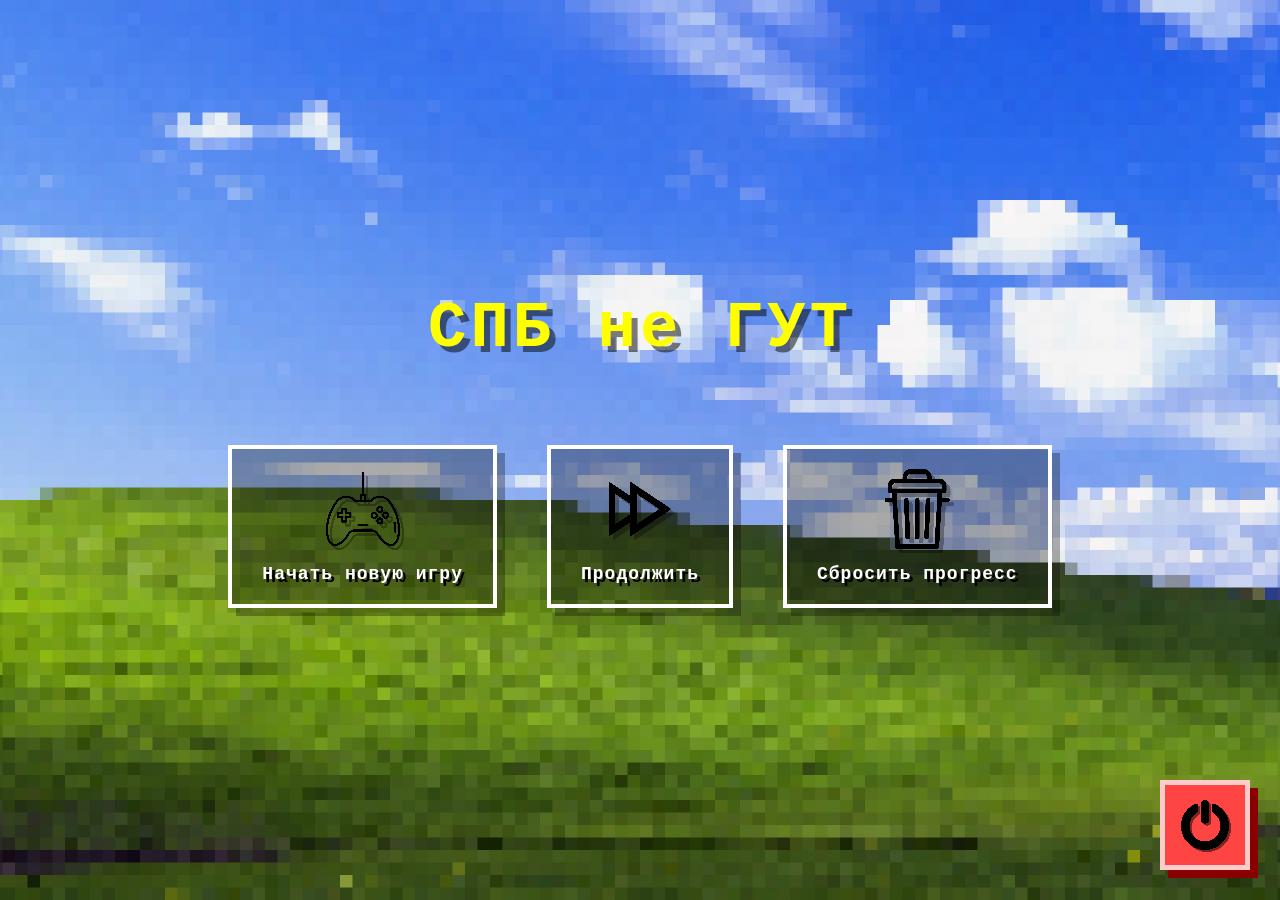
==== index.html @ 7382f634 "v2: добавила струтуру "рабочего стола"" ====
<!DOCTYPE html>
<html lang="ru">
<head>
    <meta charset="UTF-8">
    <meta name="viewport" content="width=device-width, initial-scale=1.0, user-scalable=no">
    <title>СПБ не ГУТ — Главный экран</title>
    <link rel="stylesheet" href="style.css">
</head>
<body class="main-page">
    <main class="game-main">
        <h1 class="game-title">СПБ не ГУТ</h1>
        
        <div class="menu-buttons">
            <button id="newGameBtn" class="menu-btn">
                <img src="images/start.png" alt="Начать новую игру" class="menu-icon" onerror="this.src='https://placehold.co/80x80/ffaa44/442200?text=🚀'">
                <span>Начать новую игру</span>
            </button>
            <button id="continueBtn" class="menu-btn">
                <img src="images/cont.png" alt="Продолжить" class="menu-icon" onerror="this.src='https://placehold.co/80x80/ffaa44/442200?text=📁'">
                <span>Продолжить</span>
            </button>
            <button id="resetBtn" class="menu-btn">
                <img src="images/reset.png" alt="Сбросить прогресс" class="menu-icon" onerror="this.src='https://placehold.co/80x80/ffaa44/442200?text=🗑️'">
                <span>Сбросить прогресс</span>
            </button>
        </div>
    </main>

    <footer>
        <button id="shutdownBtn" class="shutdown-btn">
            <img src="images/turn-off.png" alt="Выключить" class="shutdown-icon" onerror="this.src='https://placehold.co/70x70/ff4444/white?text=⏻'">
        </button>
    </footer>

    <!-- РАБОЧИЙ СТОЛ (изначально скрыт) -->
    <div id="desktop" class="desktop" style="display: none;">
        <div class="desktop-wallpaper"></div>
        
        <!-- Иконки -->
        <div class="desktop-icons">
            <div class="icon" data-app="browser">
                <div class="icon-emoji">🌐</div>
                <div class="icon-label">Браузер</div>
            </div>
            <div class="icon" id="deepseekIcon" style="display: none;">
                <div class="icon-emoji">🤖</div>
                <div class="icon-label">DeepSeek</div>
            </div>
        </div>

        <!-- Панель задач Windows 11 -->
        <div class="taskbar">
            <div class="taskbar-left">
                <div class="start-button">
                    <span class="start-icon">犯</span>
                    <span>Пуск</span>
                </div>
                <div class="taskbar-icons">
                    <div class="taskbar-app-icon" data-app="browser">🌐</div>
                </div>
            </div>
            <div class="taskbar-right">
                <div class="notification-area">
                    <span>🔔</span>
                    <div class="notification-badge"></div>
                </div>
                <div class="taskbar-time">
                    <span class="time" id="currentTime">--:--</span>
                    <span class="date" id="currentDate">--.--</span>
                </div>
            </div>
        </div>

        <!-- Меню Пуск -->
        <div id="startMenu" class="start-menu">
            <div class="start-menu-header">
                <div class="start-menu-avatar">👨‍💻</div>
                <div class="start-menu-user">Коля Иванов</div>
            </div>
            <input type="text" class="start-menu-search" placeholder="Поиск..." readonly>
            <div class="start-menu-pinned">Закрепленные</div>
            <div class="start-menu-items">
                <div class="start-menu-item" data-app="browser">
                    <div class="start-menu-item-icon">🌐</div>
                    <span>Браузер</span>
                </div>
                <div class="start-menu-item" id="startDeepseekBtn" style="display: none;">
                    <div class="start-menu-item-icon">🤖</div>
                    <span>DeepSeek</span>
                </div>
            </div>
            <div class="start-menu-divider"></div>
            <div class="start-menu-power">
                <div class="power-option" id="startRebootBtn">
                    <span>🔄</span> Перезагрузка
                </div>
                <div class="power-option" id="startShutdownBtn">
                    <span>⏻</span> Выключение
                </div>
            </div>
        </div>

        <!-- Панель уведомлений -->
        <div id="notificationPanel" class="notification-panel">
            <div class="notification-header">Уведомления</div>
            <div class="notification-list" id="notificationList"></div>
        </div>

        <!-- Окно браузера -->
        <div id="browserModal" class="window-modal">
            <div class="browser-window">
                <div class="browser-bar">
                    <div class="window-controls">
                        <button id="browserMinBtn">—</button>
                        <button id="closeBrowserBtn">✖</button>
                    </div>
                    <div class="browser-tabs">
                        <button class="tab-btn active" data-page="user.html">👤 Личный кабинет</button>
                        <button class="tab-btn" data-page="admin.html">🛠️ Панель администратора</button>
                        <button class="tab-btn" data-page="archive.html">📚 Архив данных</button>
                        <button class="tab-btn" data-page="error-log.html">⚠️ Журнал ошибок</button>
                    </div>
                </div>
                <iframe id="browserIframe" class="browser-iframe" src="user.html"></iframe>
                <div class="browser-statusbar">
                    <span>Готово</span>
                </div>
            </div>
        </div>

        <!-- DeepSeek чат -->
        <div id="deepseekChat" class="deepseek-chat">
            <div class="deepseek-header">
                <span>🤖 DeepSeek Assistant</span>
                <button class="deepseek-close">✖</button>
            </div>
            <div class="deepseek-content">
                <div class="deepseek-message">
                    Привет! Я помогу тебе разобраться с ошибками в системе.
                </div>
                <div class="deepseek-advice" id="deepseekAdvice">
                    <!-- Подсказки будут здесь -->
                </div>
            </div>
        </div>

        <!-- Панель статистики -->
        <div class="stats-panel">
            <div class="stat-item">
                <span class="stat-label">❤️ Доверие:</span>
                <span class="stat-value" id="trustValue">70</span>
                <div class="stat-bar">
                    <div class="stat-fill" id="trustFill" style="width: 70%"></div>
                </div>
            </div>
            <div class="stat-item">
                <span class="stat-label">🧠 Интеллект:</span>
                <span class="stat-value" id="intellectValue">0</span>
                <div class="stat-bar">
                    <div class="stat-fill" id="intellectFill" style="width: 0%"></div>
                </div>
            </div>
        </div>

        <!-- Контейнер для уведомлений-баблов -->
        <div id="bubbleContainer" class="bubble-container"></div>
        
        <!-- Оверлей выключения -->
        <div id="shutdownOverlay" class="shutdown-overlay">
            <div class="shutdown-text">Выключение...</div>
        </div>
    </div>

    <script src="game.js"></script>
</body>
</html>
---- style.css ----
* {
    margin: 0;
    padding: 0;
    box-sizing: border-box;
}

body {
    font-family: 'Segoe UI', 'Courier New', monospace;
    overflow: hidden;
}

/* Главная страница */
body.main-page {
    background-image: url('images/fon.jpg');
    background-size: cover;
    background-position: center;
    background-attachment: fixed;
    background-repeat: no-repeat;
}

.game-main {
    display: flex;
    flex-direction: column;
    align-items: center;
    justify-content: center;
    min-height: 100vh;
    padding: 20px;
}

.game-title {
    font-size: 64px;
    font-family: 'Courier New', monospace;
    font-weight: bold;
    text-shadow: 6px 6px 0px rgba(0, 0, 0, 0.5);
    color: #ffff00;
    text-align: center;
    margin-bottom: 80px;
    letter-spacing: 4px;
    image-rendering: pixelated;
}

.menu-buttons {
    display: flex;
    gap: 50px;
    justify-content: center;
    flex-wrap: wrap;
}

.menu-btn {
    display: flex;
    flex-direction: column;
    align-items: center;
    gap: 15px;
    background: rgba(0, 0, 0, 0.3);
    border: 4px solid #ffffff;
    border-radius: 0px;
    padding: 20px 30px;
    cursor: pointer;
    transition: all 0.05s linear;
    min-width: 140px;
    box-shadow: 8px 8px 0px rgba(0, 0, 0, 0.3);
}

.menu-btn:hover {
    transform: translate(-2px, -2px);
    box-shadow: 10px 10px 0px rgba(0, 0, 0, 0.4);
    background: rgba(0, 0, 0, 0.5);
}

.menu-btn:active {
    transform: translate(4px, 4px);
    box-shadow: 4px 4px 0px rgba(0, 0, 0, 0.3);
}

.menu-icon {
    width: 80px;
    height: 80px;
    object-fit: contain;
    image-rendering: pixelated;
    filter: drop-shadow(4px 4px 0px rgba(0, 0, 0, 0.3));
}

.menu-btn span {
    color: #ffffff;
    font-size: 18px;
    font-weight: bold;
    text-shadow: 3px 3px 0px #000000;
    text-align: center;
    font-family: 'Courier New', monospace;
    letter-spacing: 1px;
}

.shutdown-btn {
    position: fixed;
    bottom: 30px;
    right: 30px;
    background: #ff4444;
    border: 5px solid #ffcccc;
    width: 90px;
    height: 90px;
    cursor: pointer;
    transition: all 0.05s linear;
    display: flex;
    align-items: center;
    justify-content: center;
    padding: 15px;
    box-shadow: 8px 8px 0px #880000;
}

.shutdown-btn:hover {
    transform: translate(-3px, -3px);
    box-shadow: 11px 11px 0px #880000;
    background: #ff6666;
}

.shutdown-btn:active {
    transform: translate(5px, 5px);
    box-shadow: 3px 3px 0px #880000;
}

.shutdown-icon {
    width: 100%;
    height: 100%;
    object-fit: contain;
    image-rendering: pixelated;
    filter: drop-shadow(2px 2px 0px rgba(0, 0, 0, 0.5));
}

/* ===== РАБОЧИЙ СТОЛ (Windows 11 стиль) ===== */
.desktop {
    position: fixed;
    top: 0;
    left: 0;
    width: 100%;
    height: 100%;
    background: #1a3d1a;
    z-index: 100;
    display: none;
}

.desktop-wallpaper {
    position: absolute;
    top: 0;
    left: 0;
    width: 100%;
    height: 100%;
    background-image: url('images/fon.jpg');
    background-size: cover;
    background-position: center;
    opacity: 0.85;
}

/* Иконки рабочего стола */
.desktop-icons {
    position: absolute;
    top: 20px;
    left: 20px;
    display: flex;
    flex-direction: column;
    gap: 15px;
    z-index: 110;
}

.icon {
    display: flex;
    flex-direction: column;
    align-items: center;
    cursor: pointer;
    padding: 10px;
    border-radius: 8px;
    transition: all 0.1s;
    width: 85px;
    background: rgba(0, 0, 0, 0.2);
    backdrop-filter: blur(5px);
}

.icon:hover {
    background: rgba(255, 255, 255, 0.2);
    transform: translateY(-2px);
}

.icon-emoji {
    font-size: 42px;
    filter: drop-shadow(2px 2px 2px rgba(0,0,0,0.5));
}

.icon-label {
    color: white;
    font-size: 11px;
    margin-top: 5px;
    text-shadow: 1px 1px 0 black;
    text-align: center;
    font-weight: bold;
}

/* ===== ПАНЕЛЬ ЗАДАЧ WINDOWS 11 ===== */
.taskbar {
    position: absolute;
    bottom: 0;
    left: 0;
    width: 100%;
    height: 48px;
    background: rgba(32, 32, 32, 0.95);
    backdrop-filter: blur(10px);
    display: flex;
    align-items: center;
    justify-content: space-between;
    padding: 0 12px;
    z-index: 200;
    border-top: 1px solid rgba(255, 255, 255, 0.1);
}

.taskbar-left {
    display: flex;
    align-items: center;
    gap: 8px;
}

.start-button {
    display: flex;
    align-items: center;
    gap: 8px;
    background: transparent;
    padding: 8px 12px;
    border-radius: 8px;
    cursor: pointer;
    color: white;
    transition: all 0.1s;
}

.start-button:hover {
    background: rgba(255, 255, 255, 0.1);
}

.start-icon {
    font-size: 20px;
}

.taskbar-icons {
    display: flex;
    align-items: center;
    gap: 4px;
    margin-left: 8px;
}

.taskbar-app-icon {
    width: 36px;
    height: 36px;
    display: flex;
    align-items: center;
    justify-content: center;
    border-radius: 8px;
    cursor: pointer;
    transition: all 0.1s;
    font-size: 20px;
}

.taskbar-app-icon:hover {
    background: rgba(255, 255, 255, 0.1);
}

.taskbar-app-icon.active {
    background: rgba(255, 255, 255, 0.15);
    border-bottom: 2px solid #ffaa44;
}

.taskbar-right {
    display: flex;
    align-items: center;
    gap: 12px;
}

.notification-area {
    position: relative;
    cursor: pointer;
    padding: 6px;
    border-radius: 8px;
    transition: background 0.1s;
}

.notification-area:hover {
    background: rgba(255, 255, 255, 0.1);
}

.notification-badge {
    position: absolute;
    top: 0;
    right: 0;
    width: 10px;
    height: 10px;
    background: #ff4444;
    border-radius: 50%;
    display: none;
}

.notification-badge.has-notification {
    display: block;
}

.taskbar-time {
    display: flex;
    flex-direction: column;
    align-items: flex-end;
    padding: 4px 8px;
    border-radius: 8px;
    cursor: pointer;
}

.taskbar-time:hover {
    background: rgba(255, 255, 255, 0.1);
}

.taskbar-time .time {
    color: white;
    font-size: 12px;
    font-weight: 500;
}

.taskbar-time .date {
    color: rgba(255, 255, 255, 0.7);
    font-size: 10px;
}

/* Панель уведомлений */
.notification-panel {
    position: absolute;
    bottom: 50px;
    right: 12px;
    width: 320px;
    max-height: 400px;
    background: rgba(32, 32, 32, 0.95);
    backdrop-filter: blur(10px);
    border-radius: 12px;
    border: 1px solid rgba(255, 255, 255, 0.1);
    display: none;
    flex-direction: column;
    z-index: 250;
    overflow: hidden;
}

.notification-panel.active {
    display: flex;
}

.notification-header {
    padding: 12px 16px;
    border-bottom: 1px solid rgba(255, 255, 255, 0.1);
    color: white;
    font-weight: bold;
}

.notification-list {
    flex: 1;
    max-height: 350px;
    overflow-y: auto;
}

.notification-item {
    padding: 12px 16px;
    border-bottom: 1px solid rgba(255, 255, 255, 0.05);
    color: white;
    font-size: 13px;
    cursor: pointer;
    transition: background 0.1s;
}

.notification-item:hover {
    background: rgba(255, 255, 255, 0.1);
}

.notification-item.unread {
    background: rgba(255, 170, 68, 0.15);
    border-left: 3px solid #ffaa44;
}

.notification-time {
    font-size: 10px;
    color: rgba(255, 255, 255, 0.5);
    margin-top: 4px;
}

/* Меню Пуск (Windows 11 стиль) */
.start-menu {
    position: absolute;
    bottom: 52px;
    left: 12px;
    width: 400px;
    background: rgba(32, 32, 32, 0.95);
    backdrop-filter: blur(10px);
    border-radius: 12px;
    border: 1px solid rgba(255, 255, 255, 0.1);
    display: none;
    flex-direction: column;
    z-index: 210;
    overflow: hidden;
}

.start-menu.active {
    display: flex;
}

.start-menu-header {
    padding: 20px 20px 12px;
    color: white;
    display: flex;
    align-items: center;
    gap: 12px;
}

.start-menu-avatar {
    width: 48px;
    height: 48px;
    background: #ffaa44;
    border-radius: 50%;
    display: flex;
    align-items: center;
    justify-content: center;
    font-size: 24px;
}

.start-menu-user {
    font-weight: bold;
    font-size: 16px;
}

.start-menu-search {
    margin: 8px 16px;
    padding: 10px;
    background: rgba(255, 255, 255, 0.1);
    border-radius: 8px;
    border: none;
    color: white;
    font-size: 14px;
}

.start-menu-search::placeholder {
    color: rgba(255, 255, 255, 0.5);
}

.start-menu-pinned {
    padding: 12px 16px;
    color: white;
    font-size: 12px;
    text-transform: uppercase;
    opacity: 0.7;
}

.start-menu-items {
    display: grid;
    grid-template-columns: repeat(3, 1fr);
    gap: 8px;
    padding: 0 16px 16px;
}

.start-menu-item {
    display: flex;
    flex-direction: column;
    align-items: center;
    gap: 6px;
    padding: 12px;
    border-radius: 8px;
    cursor: pointer;
    transition: background 0.1s;
    color: white;
    font-size: 11px;
}

.start-menu-item:hover {
    background: rgba(255, 255, 255, 0.1);
}

.start-menu-item-icon {
    font-size: 24px;
}

.start-menu-divider {
    height: 1px;
    background: rgba(255, 255, 255, 0.1);
    margin: 8px 16px;
}

.start-menu-power {
    display: flex;
    justify-content: space-between;
    padding: 12px 16px;
    margin-bottom: 8px;
}

.power-option {
    display: flex;
    align-items: center;
    gap: 8px;
    padding: 8px 16px;
    border-radius: 8px;
    cursor: pointer;
    color: white;
    transition: background 0.1s;
}

.power-option:hover {
    background: rgba(255, 255, 255, 0.1);
}

/* ===== МОДАЛЬНЫЕ ОКНА (РЫЖИЙ ПИКСЕЛЬНЫЙ СТИЛЬ) ===== */
.window-modal {
    position: fixed;
    top: 0;
    left: 0;
    width: 100%;
    height: 100%;
    background: rgba(0, 0, 0, 0.85);
    display: none;
    justify-content: center;
    align-items: center;
    z-index: 300;
}

.window-modal.active {
    display: flex;
}

.browser-window {
    width: 1000px;
    max-width: 90vw;
    height: 700px;
    max-height: 85vh;
    background: #ffdd99;
    border: 8px solid #ffaa44;
    overflow: hidden;
    display: flex;
    flex-direction: column;
    box-shadow: 16px 16px 0px rgba(0, 0, 0, 0.3);
    image-rendering: pixelated;
}

.browser-bar {
    background: #ffaa44;
    padding: 8px 8px 0 8px;
    display: flex;
    justify-content: space-between;
    align-items: flex-end;
    border-bottom: 4px solid #ff8800;
}

.window-controls {
    display: flex;
    gap: 6px;
    order: 1;
}

.window-controls button {
    background: #ff6644;
    border: none;
    color: #ffffff;
    font-size: 18px;
    font-weight: bold;
    width: 32px;
    height: 32px;
    cursor: pointer;
    display: flex;
    align-items: center;
    justify-content: center;
    transition: all 0.05s linear;
    clip-path: polygon(4px 0, calc(100% - 4px) 0, 100% 4px, 100% calc(100% - 4px), calc(100% - 4px) 100%, 4px 100%, 0 calc(100% - 4px), 0 4px);
    box-shadow: inset -2px -2px 0 #aa3311, inset 2px 2px 0 #ffaa88;
}

.window-controls button:hover {
    background: #ff8866;
    transform: scale(1.02);
}

.browser-tabs {
    display: flex;
    gap: 6px;
    flex: 1;
    overflow-x: auto;
}

.tab-btn {
    background: #ffcc77;
    border: none;
    padding: 10px 20px;
    font-size: 14px;
    font-family: 'Courier New', monospace;
    font-weight: bold;
    cursor: pointer;
    color: #442200;
    white-space: nowrap;
    transition: all 0.05s linear;
    clip-path: polygon(8px 0, calc(100% - 8px) 0, 100% 8px, 100% calc(100% - 8px), calc(100% - 8px) 100%, 8px 100%, 0 calc(100% - 8px), 0 8px);
    box-shadow: inset -3px -3px 0 #aa7733, inset 3px 3px 0 #ffeedd;
}

.tab-btn:hover {
    background: #ffdd99;
    transform: translateY(-2px);
}

.tab-btn.active {
    background: #ffffee;
    color: #331100;
    margin-bottom: -2px;
    padding-bottom: 12px;
    box-shadow: inset -2px -2px 0 #ccaa66, inset 2px 2px 0 #ffffff;
}

.browser-iframe {
    width: 100%;
    flex: 1;
    border: none;
    background: #fff8f0;
}

.browser-statusbar {
    background: #ddbb77;
    padding: 4px 10px;
    font-size: 11px;
    color: #442200;
    font-family: monospace;
    border-top: 2px solid #ccaa66;
}

/* ===== DEEPSEEK ЧАТ ===== */
.deepseek-chat {
    position: fixed;
    bottom: 60px;
    right: 20px;
    width: 320px;
    background: #1a1a2e;
    border: 2px solid #ffaa44;
    border-radius: 10px;
    display: none;
    z-index: 250;
    flex-direction: column;
}

.deepseek-chat.active {
    display: flex;
}

.deepseek-header {
    background: #2d2d4a;
    padding: 10px;
    color: #ffaa44;
    display: flex;
    justify-content: space-between;
    border-radius: 8px 8px 0 0;
    font-weight: bold;
}

.deepseek-close {
    background: none;
    border: none;
    color: white;
    cursor: pointer;
    font-size: 18px;
}

.deepseek-content {
    padding: 15px;
    color: #ccc;
    font-size: 13px;
    max-height: 300px;
    overflow-y: auto;
}

.deepseek-advice {
    background: #0a0a1a;
    padding: 10px;
    border-radius: 8px;
    border-left: 3px solid #ffaa44;
}

/* ===== СТАТИСТИКА ===== */
.stats-panel {
    position: fixed;
    top: 10px;
    right: 10px;
    background: rgba(0, 0, 0, 0.85);
    padding: 10px 15px;
    border-radius: 8px;
    z-index: 150;
    min-width: 200px;
    backdrop-filter: blur(5px);
    border: 1px solid #ffaa44;
}

.stat-item {
    margin: 5px 0;
}

.stat-label {
    color: white;
    font-size: 12px;
    margin-right: 10px;
}

.stat-value {
    color: #ffaa44;
    font-weight: bold;
    font-size: 14px;
}

.stat-bar {
    width: 100%;
    height: 6px;
    background: #333;
    border-radius: 3px;
    margin-top: 3px;
    overflow: hidden;
}

.stat-fill {
    height: 100%;
    background: #ffaa44;
    transition: width 0.3s;
    border-radius: 3px;
}

/* ===== БАБЛЫ ===== */
.bubble-container {
    position: fixed;
    bottom: 60px;
    left: 20px;
    z-index: 250;
    display: flex;
    flex-direction: column;
    gap: 10px;
}

.bubble {
    background: white;
    padding: 12px 18px;
    border-radius: 18px;
    max-width: 350px;
    box-shadow: 0 2px 10px rgba(0,0,0,0.2);
    animation: slideIn 0.3s ease-out;
}

.bubble.system {
    background: #ff9800;
    color: white;
}

.bubble.user {
    background: #4caf50;
    color: white;
}

.bubble.character {
    background: #2196f3;
    color: white;
}

@keyframes slideIn {
    from {
        opacity: 0;
        transform: translateX(-50px);
    }
    to {
        opacity: 1;
        transform: translateX(0);
    }
}

/* ===== ЭКРАН ЗАГРУЗКИ (для выключения) ===== */
.shutdown-overlay {
    position: fixed;
    top: 0;
    left: 0;
    width: 100%;
    height: 100%;
    background: #000;
    z-index: 2000;
    display: none;
    justify-content: center;
    align-items: center;
    animation: fadeIn 0.3s;
}

.shutdown-overlay.active {
    display: flex;
}

.shutdown-text {
    color: white;
    font-size: 24px;
    font-family: monospace;
    animation: blink 1s infinite;
}

@keyframes fadeIn {
    from { opacity: 0; }
    to { opacity: 1; }
}

@keyframes blink {
    0%, 100% { opacity: 1; }
    50% { opacity: 0.5; }
}
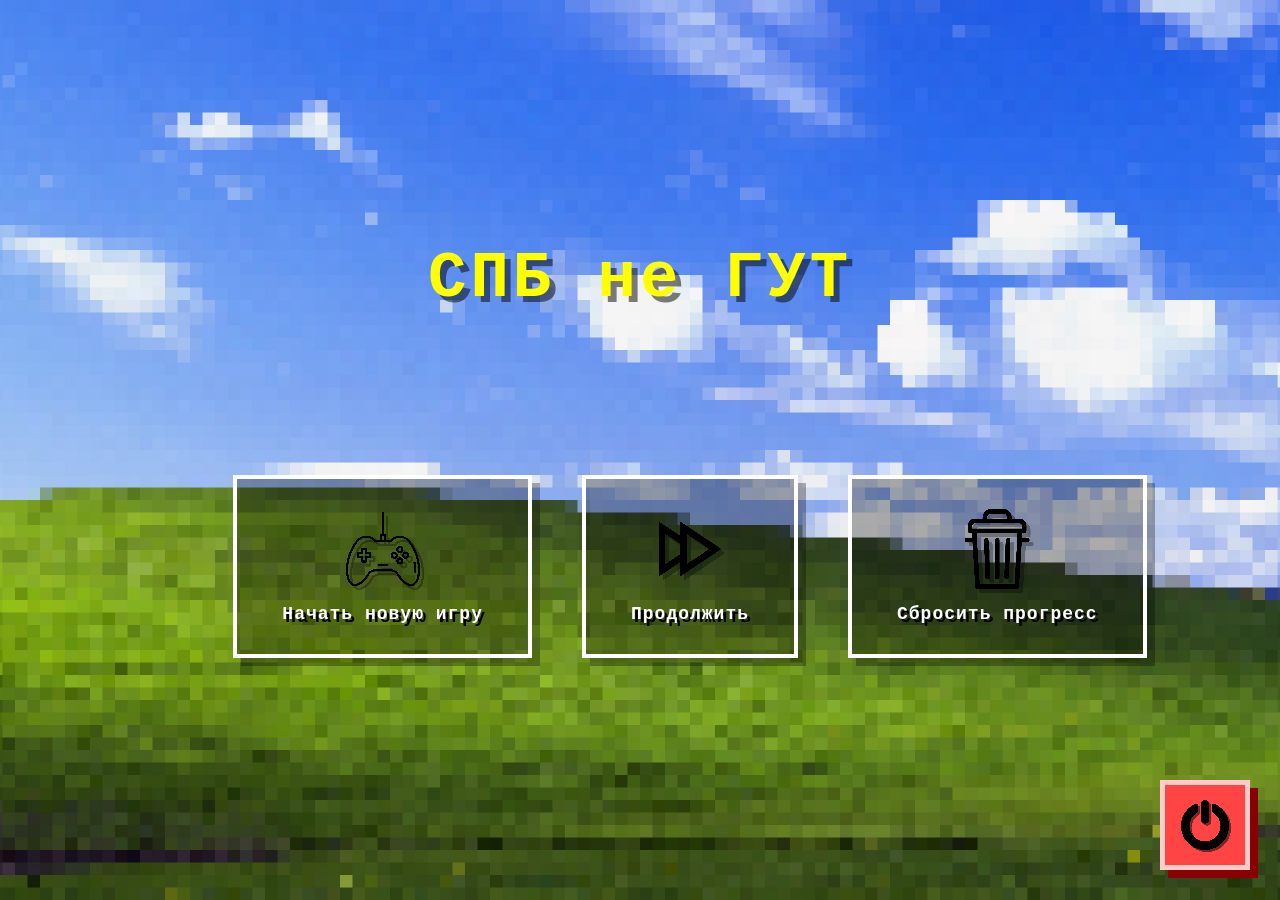
==== commit f6d7b7a7: "v3 теперь расследование начинается" ====
--- a/index.html
+++ b/index.html
@@ -39,11 +39,13 @@
         <!-- Иконки -->
         <div class="desktop-icons">
             <div class="icon" data-app="browser">
-                <div class="icon-emoji">🌐</div>
+                <div class="icon-emoji">
+                    <img src="images/browser.png" alt="Браузер" style="width: 48px; height: 48px; object-fit: contain;">
+                </div>
                 <div class="icon-label">Браузер</div>
             </div>
             <div class="icon" id="deepseekIcon" style="display: none;">
-                <div class="icon-emoji">🤖</div>
+                <div class="icon-emoji">✪</div>
                 <div class="icon-label">DeepSeek</div>
             </div>
         </div>
@@ -52,16 +54,16 @@
         <div class="taskbar">
             <div class="taskbar-left">
                 <div class="start-button">
-                    <span class="start-icon">犯</span>
+                    <span class="start-icon">⊞</span>
                     <span>Пуск</span>
                 </div>
                 <div class="taskbar-icons">
-                    <div class="taskbar-app-icon" data-app="browser">🌐</div>
+                    <div class="taskbar-app-icon" data-app="browser">◍</div>
                 </div>
             </div>
             <div class="taskbar-right">
                 <div class="notification-area">
-                    <span>🔔</span>
+                    <span>✉</span>
                     <div class="notification-badge"></div>
                 </div>
                 <div class="taskbar-time">
@@ -74,28 +76,25 @@
         <!-- Меню Пуск -->
         <div id="startMenu" class="start-menu">
             <div class="start-menu-header">
-                <div class="start-menu-avatar">👨‍💻</div>
+                <div class="start-menu-avatar">☺</div>
                 <div class="start-menu-user">Коля Иванов</div>
             </div>
-            <input type="text" class="start-menu-search" placeholder="Поиск..." readonly>
-            <div class="start-menu-pinned">Закрепленные</div>
             <div class="start-menu-items">
                 <div class="start-menu-item" data-app="browser">
-                    <div class="start-menu-item-icon">🌐</div>
+                    <div class="start-menu-item-icon">◍</div>
                     <span>Браузер</span>
                 </div>
                 <div class="start-menu-item" id="startDeepseekBtn" style="display: none;">
-                    <div class="start-menu-item-icon">🤖</div>
+                    <div class="start-menu-item-icon">✪</div>
                     <span>DeepSeek</span>
                 </div>
             </div>
-            <div class="start-menu-divider"></div>
             <div class="start-menu-power">
                 <div class="power-option" id="startRebootBtn">
-                    <span>🔄</span> Перезагрузка
+                    <span>⭯</span> Перезагрузка
                 </div>
                 <div class="power-option" id="startShutdownBtn">
-                    <span>⏻</span> Выключение
+                    <span>☒</span> Выключение
                 </div>
             </div>
         </div>
@@ -115,10 +114,10 @@
                         <button id="closeBrowserBtn">✖</button>
                     </div>
                     <div class="browser-tabs">
-                        <button class="tab-btn active" data-page="user.html">👤 Личный кабинет</button>
-                        <button class="tab-btn" data-page="admin.html">🛠️ Панель администратора</button>
-                        <button class="tab-btn" data-page="archive.html">📚 Архив данных</button>
-                        <button class="tab-btn" data-page="error-log.html">⚠️ Журнал ошибок</button>
+                        <button class="tab-btn active" data-page="user.html">웃 Личный кабинет</button>
+                        <button class="tab-btn" data-page="admin.html">✎ Панель администратора</button>
+                        <button class="tab-btn" data-page="archive.html">⬇ Архив данных</button>
+                        <button class="tab-btn" data-page="error-log.html">[!] Журнал ошибок</button>
                     </div>
                 </div>
                 <iframe id="browserIframe" class="browser-iframe" src="user.html"></iframe>
@@ -131,7 +130,7 @@
         <!-- DeepSeek чат -->
         <div id="deepseekChat" class="deepseek-chat">
             <div class="deepseek-header">
-                <span>🤖 DeepSeek Assistant</span>
+                <span>✪ DeepSeek Assistant</span>
                 <button class="deepseek-close">✖</button>
             </div>
             <div class="deepseek-content">
@@ -147,14 +146,14 @@
         <!-- Панель статистики -->
         <div class="stats-panel">
             <div class="stat-item">
-                <span class="stat-label">❤️ Доверие:</span>
+                <span class="stat-label">♥ Доверие:</span>
                 <span class="stat-value" id="trustValue">70</span>
                 <div class="stat-bar">
                     <div class="stat-fill" id="trustFill" style="width: 70%"></div>
                 </div>
             </div>
             <div class="stat-item">
-                <span class="stat-label">🧠 Интеллект:</span>
+                <span class="stat-label">★ Интеллект:</span>
                 <span class="stat-value" id="intellectValue">0</span>
                 <div class="stat-bar">
                     <div class="stat-fill" id="intellectFill" style="width: 0%"></div>
--- a/style.css
+++ b/style.css
@@ -44,6 +44,8 @@
     gap: 50px;
     justify-content: center;
     flex-wrap: wrap;
+    margin-top: 80px;
+    margin-left: 100px;
 }
 
 .menu-btn {
@@ -54,10 +56,10 @@
     background: rgba(0, 0, 0, 0.3);
     border: 4px solid #ffffff;
     border-radius: 0px;
-    padding: 20px 30px;
+    padding: 30px 45px;  /* было 20px 30px */
     cursor: pointer;
     transition: all 0.05s linear;
-    min-width: 140px;
+    min-width: 180px;
     box-shadow: 8px 8px 0px rgba(0, 0, 0, 0.3);
 }
 
@@ -126,7 +128,7 @@
     filter: drop-shadow(2px 2px 0px rgba(0, 0, 0, 0.5));
 }
 
-/* ===== РАБОЧИЙ СТОЛ (Windows 11 стиль) ===== */
+/* ===== РАБОЧИЙ СТОЛ ===== */
 .desktop {
     position: fixed;
     top: 0;
@@ -150,7 +152,7 @@
     opacity: 0.85;
 }
 
-/* Иконки рабочего стола */
+/* Иконки рабочего стола - пиксельный стиль */
 .desktop-icons {
     position: absolute;
     top: 20px;
@@ -167,16 +169,21 @@
     align-items: center;
     cursor: pointer;
     padding: 10px;
-    border-radius: 8px;
-    transition: all 0.1s;
+    border-radius: 0px;
+    transition: all 0.05s linear;
     width: 85px;
-    background: rgba(0, 0, 0, 0.2);
-    backdrop-filter: blur(5px);
+    background: rgba(0, 0, 0, 0.3);
+    border: 3px solid #ffffff;
+    clip-path: polygon(6px 0, calc(100% - 6px) 0, 100% 6px, 100% calc(100% - 6px), calc(100% - 6px) 100%, 6px 100%, 0 calc(100% - 6px), 0 6px);
 }
 
 .icon:hover {
     background: rgba(255, 255, 255, 0.2);
-    transform: translateY(-2px);
+    transform: translate(-2px, -2px);
+}
+
+.icon:active {
+    transform: translate(2px, 2px);
 }
 
 .icon-emoji {
@@ -191,23 +198,25 @@
     text-shadow: 1px 1px 0 black;
     text-align: center;
     font-weight: bold;
-}
-
-/* ===== ПАНЕЛЬ ЗАДАЧ WINDOWS 11 ===== */
+    font-family: 'Courier New', monospace;
+}
+
+/* ===== ПАНЕЛЬ ЗАДАЧ (пиксельный стиль как у браузера) ===== */
 .taskbar {
     position: absolute;
     bottom: 0;
     left: 0;
     width: 100%;
-    height: 48px;
-    background: rgba(32, 32, 32, 0.95);
-    backdrop-filter: blur(10px);
+    height: 60px;
+    background: #ffaa44;
     display: flex;
     align-items: center;
     justify-content: space-between;
-    padding: 0 12px;
+    padding: 0 8px;
     z-index: 200;
-    border-top: 1px solid rgba(255, 255, 255, 0.1);
+    border-top: 4px solid #ffcc66;
+    border-bottom: 4px solid #cc8833;
+    clip-path: polygon(0 0, 100% 0, 100% 100%, 0 100%);
 }
 
 .taskbar-left {
@@ -220,20 +229,23 @@
     display: flex;
     align-items: center;
     gap: 8px;
-    background: transparent;
-    padding: 8px 12px;
-    border-radius: 8px;
-    cursor: pointer;
-    color: white;
-    transition: all 0.1s;
-}
-
-.start-button:hover {
-    background: rgba(255, 255, 255, 0.1);
+    background: #ffcc77;
+    padding: 9px 12px;
+    cursor: pointer;
+    color: #442200;
+    font-weight: bold;
+    font-family: 'Courier New', monospace;
+    font-size: 16px;
+    clip-path: polygon(4px 0, calc(100% - 4px) 0, 100% 4px, 100% calc(100% - 4px), calc(100% - 4px) 100%, 4px 100%, 0 calc(100% - 4px), 0 4px);
+    box-shadow: inset -2px -2px 0 #aa7733, inset 2px 2px 0 #ffeedd;
+}
+
+.start-button:active {
+    box-shadow: inset -2px -2px 0 #ffeedd, inset 2px 2px 0 #aa7733;
 }
 
 .start-icon {
-    font-size: 20px;
+    font-size: 16px;
 }
 
 .taskbar-icons {
@@ -249,19 +261,14 @@
     display: flex;
     align-items: center;
     justify-content: center;
-    border-radius: 8px;
-    cursor: pointer;
-    transition: all 0.1s;
-    font-size: 20px;
-}
-
-.taskbar-app-icon:hover {
-    background: rgba(255, 255, 255, 0.1);
-}
-
-.taskbar-app-icon.active {
-    background: rgba(255, 255, 255, 0.15);
-    border-bottom: 2px solid #ffaa44;
+    cursor: pointer;
+    background: #ffcc77;
+    clip-path: polygon(4px 0, calc(100% - 4px) 0, 100% 4px, 100% calc(100% - 4px), calc(100% - 4px) 100%, 4px 100%, 0 calc(100% - 4px), 0 4px);
+    box-shadow: inset -2px -2px 0 #aa7733, inset 2px 2px 0 #ffeedd;
+}
+
+.taskbar-app-icon:active {
+    box-shadow: inset -2px -2px 0 #ffeedd, inset 2px 2px 0 #aa7733;
 }
 
 .taskbar-right {
@@ -273,19 +280,16 @@
 .notification-area {
     position: relative;
     cursor: pointer;
-    padding: 6px;
-    border-radius: 8px;
-    transition: background 0.1s;
-}
-
-.notification-area:hover {
-    background: rgba(255, 255, 255, 0.1);
+    padding: 8px 10px;
+    background: #ffcc77;
+    clip-path: polygon(4px 0, calc(100% - 4px) 0, 100% 4px, 100% calc(100% - 4px), calc(100% - 4px) 100%, 4px 100%, 0 calc(100% - 4px), 0 4px);
+    box-shadow: inset -2px -2px 0 #aa7733, inset 2px 2px 0 #ffeedd;
 }
 
 .notification-badge {
     position: absolute;
-    top: 0;
-    right: 0;
+    top: -2px;
+    right: -2px;
     width: 10px;
     height: 10px;
     background: #ff4444;
@@ -301,98 +305,36 @@
     display: flex;
     flex-direction: column;
     align-items: flex-end;
-    padding: 4px 8px;
-    border-radius: 8px;
-    cursor: pointer;
-}
-
-.taskbar-time:hover {
-    background: rgba(255, 255, 255, 0.1);
+    padding: 4px 12px;
+    background: #ffcc77;
+    clip-path: polygon(4px 0, calc(100% - 4px) 0, 100% 4px, 100% calc(100% - 4px), calc(100% - 4px) 100%, 4px 100%, 0 calc(100% - 4px), 0 4px);
+    box-shadow: inset -2px -2px 0 #aa7733, inset 2px 2px 0 #ffeedd;
 }
 
 .taskbar-time .time {
-    color: white;
+    color: #442200;
     font-size: 12px;
-    font-weight: 500;
+    font-weight: bold;
 }
 
 .taskbar-time .date {
-    color: rgba(255, 255, 255, 0.7);
+    color: #664400;
     font-size: 10px;
 }
 
-/* Панель уведомлений */
-.notification-panel {
-    position: absolute;
-    bottom: 50px;
-    right: 12px;
-    width: 320px;
-    max-height: 400px;
-    background: rgba(32, 32, 32, 0.95);
-    backdrop-filter: blur(10px);
-    border-radius: 12px;
-    border: 1px solid rgba(255, 255, 255, 0.1);
-    display: none;
-    flex-direction: column;
-    z-index: 250;
-    overflow: hidden;
-}
-
-.notification-panel.active {
-    display: flex;
-}
-
-.notification-header {
-    padding: 12px 16px;
-    border-bottom: 1px solid rgba(255, 255, 255, 0.1);
-    color: white;
-    font-weight: bold;
-}
-
-.notification-list {
-    flex: 1;
-    max-height: 350px;
-    overflow-y: auto;
-}
-
-.notification-item {
-    padding: 12px 16px;
-    border-bottom: 1px solid rgba(255, 255, 255, 0.05);
-    color: white;
-    font-size: 13px;
-    cursor: pointer;
-    transition: background 0.1s;
-}
-
-.notification-item:hover {
-    background: rgba(255, 255, 255, 0.1);
-}
-
-.notification-item.unread {
-    background: rgba(255, 170, 68, 0.15);
-    border-left: 3px solid #ffaa44;
-}
-
-.notification-time {
-    font-size: 10px;
-    color: rgba(255, 255, 255, 0.5);
-    margin-top: 4px;
-}
-
-/* Меню Пуск (Windows 11 стиль) */
+/* ===== МЕНЮ ПУСК (пиксельный стиль) ===== */
 .start-menu {
     position: absolute;
     bottom: 52px;
     left: 12px;
     width: 400px;
-    background: rgba(32, 32, 32, 0.95);
-    backdrop-filter: blur(10px);
-    border-radius: 12px;
-    border: 1px solid rgba(255, 255, 255, 0.1);
+    background: #ffdd99;
     display: none;
     flex-direction: column;
     z-index: 210;
-    overflow: hidden;
+    border: 6px solid #ffaa44;
+    clip-path: polygon(8px 0, calc(100% - 8px) 0, 100% 8px, 100% calc(100% - 8px), calc(100% - 8px) 100%, 8px 100%, 0 calc(100% - 8px), 0 8px);
+    box-shadow: 8px 8px 0px rgba(0, 0, 0, 0.2);
 }
 
 .start-menu.active {
@@ -400,108 +342,151 @@
 }
 
 .start-menu-header {
-    padding: 20px 20px 12px;
-    color: white;
+    padding: 6px;
+    background: #ffaa44;
+    color: #442200;
     display: flex;
     align-items: center;
     gap: 12px;
+    border-bottom: 3px solid #cc8833;
 }
 
 .start-menu-avatar {
     width: 48px;
     height: 48px;
+    background: #ffcc77;
+    display: flex;
+    align-items: center;
+    justify-content: center;
+    font-size: 28px;
+    clip-path: polygon(4px 0, calc(100% - 4px) 0, 100% 4px, 100% calc(100% - 4px), calc(100% - 4px) 100%, 4px 100%, 0 calc(100% - 4px), 0 4px);
+    box-shadow: inset -2px -2px 0 #aa7733, inset 2px 2px 0 #ffeedd;
+}
+
+.start-menu-user {
+    font-weight: bold;
+    font-family: 'Courier New', monospace;
+}
+
+
+
+.start-menu-items {
+    display: flex;
+    flex-direction: column;
+    gap: 4px;
+    padding: 12px;
+}
+
+.start-menu-item {
+    display: flex;
+    align-items: center;
+    gap: 12px;
+    padding: 8px 12px;
+    cursor: pointer;
+    background: #ffcc77;
+    color: #442200;
+    font-family: 'Courier New', monospace;
+    font-weight: bold;
+    clip-path: polygon(4px 0, calc(100% - 4px) 0, 100% 4px, 100% calc(100% - 4px), calc(100% - 4px) 100%, 4px 100%, 0 calc(100% - 4px), 0 4px);
+    box-shadow: inset -2px -2px 0 #aa7733, inset 2px 2px 0 #ffeedd;
+}
+
+.start-menu-item:hover {
+    background: #ffdd99;
+}
+
+.start-menu-item:active {
+    box-shadow: inset -2px -2px 0 #ffeedd, inset 2px 2px 0 #aa7733;
+}
+
+.start-menu-item-icon {
+    font-size: 20px;
+}
+
+.start-menu-power {
+    display: flex;
+    justify-content: space-between;
+    padding: 12px;
+    gap: 8px;
+}
+
+.power-option {
+    display: flex;
+    align-items: center;
+    gap: 8px;
+    padding: 6px 12px;
+    cursor: pointer;
+    color: white;
+    background: #d91515;
+    font-family: 'Courier New', monospace;
+    font-weight: bold;
+    clip-path: polygon(4px 0, calc(100% - 4px) 0, 100% 4px, 100% calc(100% - 4px), calc(100% - 4px) 100%, 4px 100%, 0 calc(100% - 4px), 0 4px);
+    box-shadow: inset -2px -2px 0 #aa7733, inset 2px 2px 0 #ffeedd;
+}
+
+.power-option:active {
+    box-shadow: inset -2px -2px 0 #ffeedd, inset 2px 2px 0 #aa7733;
+}
+
+/* ===== ПАНЕЛЬ УВЕДОМЛЕНИЙ (пиксельный стиль) ===== */
+.notification-panel {
+    position: absolute;
+    bottom: 52px;
+    right: 12px;
+    width: 400px;
+    max-height: 400px;
+    background: #ffeecc;
+    display: none;
+    flex-direction: column;
+    z-index: 250;
+    border: 6px solid #ffaa44;
+    clip-path: polygon(8px 0, calc(100% - 8px) 0, 100% 8px, 100% calc(100% - 8px), calc(100% - 8px) 100%, 8px 100%, 0 calc(100% - 8px), 0 8px);
+}
+
+.notification-panel.active {
+    display: flex;
+}
+
+.notification-header {
+    padding: 10px 16px;
     background: #ffaa44;
-    border-radius: 50%;
-    display: flex;
-    align-items: center;
-    justify-content: center;
-    font-size: 24px;
-}
-
-.start-menu-user {
-    font-weight: bold;
-    font-size: 16px;
-}
-
-.start-menu-search {
-    margin: 8px 16px;
-    padding: 10px;
-    background: rgba(255, 255, 255, 0.1);
-    border-radius: 8px;
-    border: none;
-    color: white;
+    color: #442200;
+    font-weight: bold;
+    font-family: 'Courier New', monospace;
+    border-bottom: 3px solid #cc8833;
+}
+
+.notification-list {
+    flex: 1;
+    max-height: 350px;
+    overflow-y: auto;
+}
+
+.notification-item {
+    padding: 10px 16px;
+    border-bottom: 1px solid #ccaa66;
+    color: #442200;
     font-size: 14px;
-}
-
-.start-menu-search::placeholder {
-    color: rgba(255, 255, 255, 0.5);
-}
-
-.start-menu-pinned {
-    padding: 12px 16px;
-    color: white;
-    font-size: 12px;
-    text-transform: uppercase;
-    opacity: 0.7;
-}
-
-.start-menu-items {
-    display: grid;
-    grid-template-columns: repeat(3, 1fr);
-    gap: 8px;
-    padding: 0 16px 16px;
-}
-
-.start-menu-item {
-    display: flex;
-    flex-direction: column;
-    align-items: center;
-    gap: 6px;
-    padding: 12px;
-    border-radius: 8px;
-    cursor: pointer;
-    transition: background 0.1s;
-    color: white;
-    font-size: 11px;
-}
-
-.start-menu-item:hover {
-    background: rgba(255, 255, 255, 0.1);
-}
-
-.start-menu-item-icon {
-    font-size: 24px;
-}
-
-.start-menu-divider {
-    height: 1px;
-    background: rgba(255, 255, 255, 0.1);
-    margin: 8px 16px;
-}
-
-.start-menu-power {
-    display: flex;
-    justify-content: space-between;
-    padding: 12px 16px;
-    margin-bottom: 8px;
-}
-
-.power-option {
-    display: flex;
-    align-items: center;
-    gap: 8px;
-    padding: 8px 16px;
-    border-radius: 8px;
-    cursor: pointer;
-    color: white;
-    transition: background 0.1s;
-}
-
-.power-option:hover {
-    background: rgba(255, 255, 255, 0.1);
-}
-
-/* ===== МОДАЛЬНЫЕ ОКНА (РЫЖИЙ ПИКСЕЛЬНЫЙ СТИЛЬ) ===== */
+    font-family: 'Courier New', monospace;
+    cursor: pointer;
+}
+
+.notification-item:hover {
+    background: #ffcc88;
+}
+
+.notification-item.unread {
+    background: #ffcc88;
+    border-left: 4px solid #ff6600;
+}
+
+.notification-time {
+    font-size: 10px;
+    color: #886633;
+    margin-top: 4px;
+}
+
+/* ===== ОКНО БРАУЗЕРА (твой оригинальный стиль) ===== */
 .window-modal {
     position: fixed;
     top: 0;
@@ -621,18 +606,65 @@
     border-top: 2px solid #ccaa66;
 }
 
-/* ===== DEEPSEEK ЧАТ ===== */
+/* ===== ПАНЕЛЬ СТАТИСТИКИ (пиксельный стиль) ===== */
+.stats-panel {
+    position: fixed;
+    top: 10px;
+    right: 10px;
+    background: #ffdd99;
+    padding: 12px 16px;
+    z-index: 150;
+    min-width: 300px;
+    border: 6px solid #ffaa44;
+    clip-path: polygon(8px 0, calc(100% - 8px) 0, 100% 8px, 100% calc(100% - 8px), calc(100% - 8px) 100%, 8px 100%, 0 calc(100% - 8px), 0 8px);
+    box-shadow: 6px 6px 0px rgba(0, 0, 0, 0.2);
+}
+
+.stat-item {
+    margin: 5px 0;
+}
+
+.stat-label {
+    color: #442200;
+    font-size: 16px;
+    font-weight: bold;
+    font-family: 'Courier New', monospace;
+    margin-right: 10px;
+}
+
+.stat-value {
+    color: #cc4400;
+    font-weight: bold;
+    font-size: 14px;
+}
+
+.stat-bar {
+    width: 100%;
+    height: 8px;
+    background: #ccaa66;
+    margin-top: 4px;
+    overflow: hidden;
+    clip-path: polygon(2px 0, calc(100% - 2px) 0, 100% 2px, 100% calc(100% - 2px), calc(100% - 2px) 100%, 2px 100%, 0 calc(100% - 2px), 0 2px);
+}
+
+.stat-fill {
+    height: 100%;
+    background: #ff8844;
+    transition: width 0.3s;
+}
+
+/* ===== DEEPSEEK ЧАТ (пиксельный стиль) ===== */
 .deepseek-chat {
     position: fixed;
     bottom: 60px;
     right: 20px;
     width: 320px;
-    background: #1a1a2e;
-    border: 2px solid #ffaa44;
-    border-radius: 10px;
+    background: #ffdd99;
+    border: 6px solid #ffaa44;
     display: none;
     z-index: 250;
     flex-direction: column;
+    clip-path: polygon(8px 0, calc(100% - 8px) 0, 100% 8px, 100% calc(100% - 8px), calc(100% - 8px) 100%, 8px 100%, 0 calc(100% - 8px), 0 8px);
 }
 
 .deepseek-chat.active {
@@ -640,102 +672,67 @@
 }
 
 .deepseek-header {
-    background: #2d2d4a;
+    background: #ffaa44;
     padding: 10px;
-    color: #ffaa44;
+    color: #442200;
     display: flex;
     justify-content: space-between;
-    border-radius: 8px 8px 0 0;
-    font-weight: bold;
+    font-weight: bold;
+    font-family: 'Courier New', monospace;
+    border-bottom: 3px solid #cc8833;
 }
 
 .deepseek-close {
-    background: none;
+    background: #ff6644;
     border: none;
     color: white;
     cursor: pointer;
-    font-size: 18px;
+    font-size: 16px;
+    width: 28px;
+    height: 28px;
+    clip-path: polygon(4px 0, calc(100% - 4px) 0, 100% 4px, 100% calc(100% - 4px), calc(100% - 4px) 100%, 4px 100%, 0 calc(100% - 4px), 0 4px);
+    box-shadow: inset -2px -2px 0 #aa3311, inset 2px 2px 0 #ffaa88;
 }
 
 .deepseek-content {
     padding: 15px;
-    color: #ccc;
+    color: #442200;
     font-size: 13px;
+    font-family: 'Courier New', monospace;
     max-height: 300px;
     overflow-y: auto;
 }
 
 .deepseek-advice {
-    background: #0a0a1a;
+    background: #ffcc88;
     padding: 10px;
-    border-radius: 8px;
-    border-left: 3px solid #ffaa44;
-}
-
-/* ===== СТАТИСТИКА ===== */
-.stats-panel {
-    position: fixed;
-    top: 10px;
-    right: 10px;
-    background: rgba(0, 0, 0, 0.85);
-    padding: 10px 15px;
-    border-radius: 8px;
-    z-index: 150;
-    min-width: 200px;
-    backdrop-filter: blur(5px);
-    border: 1px solid #ffaa44;
-}
-
-.stat-item {
-    margin: 5px 0;
-}
-
-.stat-label {
-    color: white;
-    font-size: 12px;
-    margin-right: 10px;
-}
-
-.stat-value {
-    color: #ffaa44;
-    font-weight: bold;
-    font-size: 14px;
-}
-
-.stat-bar {
-    width: 100%;
-    height: 6px;
-    background: #333;
-    border-radius: 3px;
-    margin-top: 3px;
-    overflow: hidden;
-}
-
-.stat-fill {
-    height: 100%;
-    background: #ffaa44;
-    transition: width 0.3s;
-    border-radius: 3px;
+    margin-top: 10px;
+    clip-path: polygon(4px 0, calc(100% - 4px) 0, 100% 4px, 100% calc(100% - 4px), calc(100% - 4px) 100%, 4px 100%, 0 calc(100% - 4px), 0 4px);
 }
 
 /* ===== БАБЛЫ ===== */
 .bubble-container {
     position: fixed;
-    bottom: 60px;
+    bottom: 70px;
     left: 20px;
     z-index: 250;
     display: flex;
     flex-direction: column;
-    gap: 10px;
+    gap: 8px;
+    pointer-events: none;
 }
 
 .bubble {
-    background: white;
-    padding: 12px 18px;
-    border-radius: 18px;
-    max-width: 350px;
-    box-shadow: 0 2px 10px rgba(0,0,0,0.2);
-    animation: slideIn 0.3s ease-out;
+    background: #ffffcc;
+    padding: 10px 16px;
+    max-width: 300px;
+    font-family: 'Courier New', monospace;
+    font-size: 14px;
+    font-weight: bold;
+    clip-path: polygon(0px 0, calc(100% - 8px) 0, 100% 8px, 100% 100%, 0 100%);
+    box-shadow: 4px 4px 0px rgba(0, 0, 0, 0.2);
+    position: relative;
+    animation: slideIn 0.2s ease-out;
 }
 
 .bubble.system {
@@ -764,7 +761,7 @@
     }
 }
 
-/* ===== ЭКРАН ЗАГРУЗКИ (для выключения) ===== */
+/* ===== ЭКРАН ВЫКЛЮЧЕНИЯ ===== */
 .shutdown-overlay {
     position: fixed;
     top: 0;
@@ -798,4 +795,8 @@
 @keyframes blink {
     0%, 100% { opacity: 1; }
     50% { opacity: 0.5; }
+}
+/* Перезагрузка - тот же стиль что и выключение */
+.shutdown-overlay .shutdown-text {
+    transition: all 0.2s;
 }
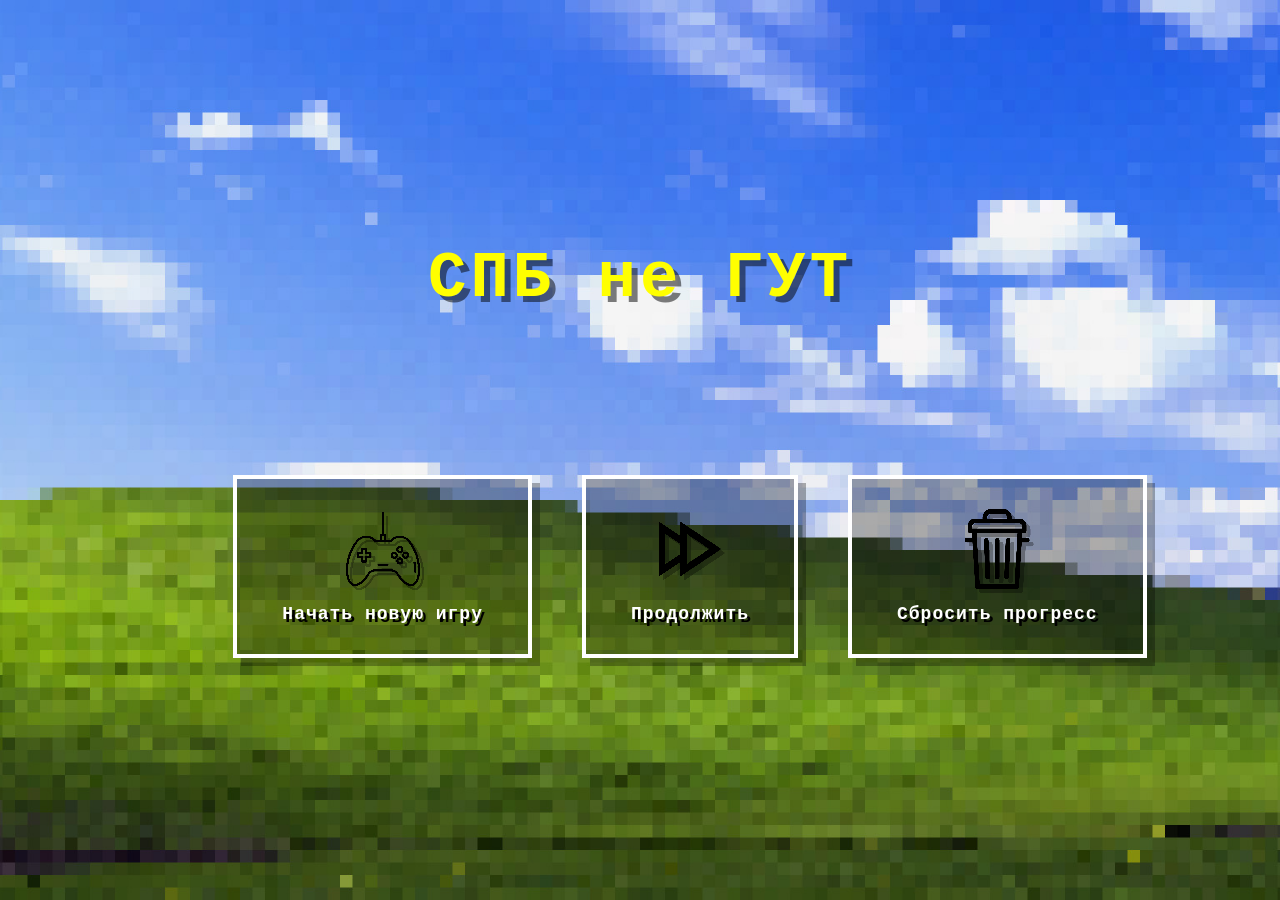
==== commit 0ef2787a: "v6 большая часть багов исправлена" ====
--- a/index.html
+++ b/index.html
@@ -27,30 +27,36 @@
     </main>
 
     <footer>
-        <button id="shutdownBtn" class="shutdown-btn">
-            <img src="images/turn-off.png" alt="Выключить" class="shutdown-icon" onerror="this.src='https://placehold.co/70x70/ff4444/white?text=⏻'">
-        </button>
+        <!-- Кнопка выключения удалена -->
     </footer>
 
-    <!-- РАБОЧИЙ СТОЛ (изначально скрыт) -->
+    <!-- РАБОЧИЙ СТОЛ -->
     <div id="desktop" class="desktop" style="display: none;">
         <div class="desktop-wallpaper"></div>
         
-        <!-- Иконки -->
         <div class="desktop-icons">
             <div class="icon" data-app="browser">
-                <div class="icon-emoji">
-                    <img src="images/browser.png" alt="Браузер" style="width: 48px; height: 48px; object-fit: contain;">
-                </div>
+                <div class="icon-emoji">🌐</div>
                 <div class="icon-label">Браузер</div>
             </div>
-            <div class="icon" id="deepseekIcon" style="display: none;">
-                <div class="icon-emoji">✪</div>
+            <div class="icon" id="deepseekIcon">
+                <div class="icon-emoji">🤖</div>
                 <div class="icon-label">DeepSeek</div>
             </div>
-        </div>
-
-        <!-- Панель задач Windows 11 -->
+            <div class="icon" id="telegramIcon">
+                <div class="icon-emoji">📨</div>
+                <div class="icon-label">Telegram</div>
+            </div>
+            <div class="icon" id="vpnIcon">
+                <div class="icon-emoji">🌐</div>
+                <div class="icon-label">VPN Client</div>
+            </div>
+            <div class="icon" id="notepadIcon">
+                <div class="icon-emoji">📝</div>
+                <div class="icon-label">Инструкция</div>
+            </div>
+        </div>
+
         <div class="taskbar">
             <div class="taskbar-left">
                 <div class="start-button">
@@ -58,12 +64,16 @@
                     <span>Пуск</span>
                 </div>
                 <div class="taskbar-icons">
-                    <div class="taskbar-app-icon" data-app="browser">◍</div>
+                    <div class="taskbar-app-icon" data-app="browser">🌐</div>
+                    <div class="taskbar-app-icon" id="deepseekTaskbarIcon">🤖</div>
+                    <div class="taskbar-app-icon" id="telegramTaskbarIcon">📨</div>
+                    <div class="taskbar-app-icon" id="vpnTaskbarIcon">🌐</div>
+                    <div class="taskbar-app-icon" id="notepadTaskbarIcon">📝</div>
                 </div>
             </div>
             <div class="taskbar-right">
                 <div class="notification-area">
-                    <span>✉</span>
+                    <span>🔔</span>
                     <div class="notification-badge"></div>
                 </div>
                 <div class="taskbar-time">
@@ -73,39 +83,50 @@
             </div>
         </div>
 
-        <!-- Меню Пуск -->
         <div id="startMenu" class="start-menu">
             <div class="start-menu-header">
-                <div class="start-menu-avatar">☺</div>
+                <div class="start-menu-avatar">👨‍💻</div>
                 <div class="start-menu-user">Коля Иванов</div>
             </div>
+            <div class="start-menu-pinned">Закрепленные</div>
             <div class="start-menu-items">
                 <div class="start-menu-item" data-app="browser">
-                    <div class="start-menu-item-icon">◍</div>
+                    <div class="start-menu-item-icon">🌐</div>
                     <span>Браузер</span>
                 </div>
-                <div class="start-menu-item" id="startDeepseekBtn" style="display: none;">
-                    <div class="start-menu-item-icon">✪</div>
+                <div class="start-menu-item" id="startDeepseekBtn">
+                    <div class="start-menu-item-icon">🤖</div>
                     <span>DeepSeek</span>
                 </div>
-            </div>
+                <div class="start-menu-item" id="startTelegramBtn">
+                    <div class="start-menu-item-icon">📨</div>
+                    <span>Telegram</span>
+                </div>
+                <div class="start-menu-item" id="startVpnBtn">
+                    <div class="start-menu-item-icon">🌐</div>
+                    <span>VPN Client</span>
+                </div>
+                <div class="start-menu-item" id="startNotepadBtn">
+                    <div class="start-menu-item-icon">📝</div>
+                    <span>Инструкция</span>
+                </div>
+            </div>
+            <div class="start-menu-divider"></div>
             <div class="start-menu-power">
                 <div class="power-option" id="startRebootBtn">
-                    <span>⭯</span> Перезагрузка
+                    <span>🔄</span> Перезагрузка
                 </div>
                 <div class="power-option" id="startShutdownBtn">
-                    <span>☒</span> Выключение
-                </div>
-            </div>
-        </div>
-
-        <!-- Панель уведомлений -->
+                    <span>⏻</span> Выключение
+                </div>
+            </div>
+        </div>
+
         <div id="notificationPanel" class="notification-panel">
-            <div class="notification-header">Уведомления</div>
+            <div class="notification-header">📋 Уведомления</div>
             <div class="notification-list" id="notificationList"></div>
         </div>
 
-        <!-- Окно браузера -->
         <div id="browserModal" class="window-modal">
             <div class="browser-window">
                 <div class="browser-bar">
@@ -114,46 +135,131 @@
                         <button id="closeBrowserBtn">✖</button>
                     </div>
                     <div class="browser-tabs">
-                        <button class="tab-btn active" data-page="user.html">웃 Личный кабинет</button>
-                        <button class="tab-btn" data-page="admin.html">✎ Панель администратора</button>
-                        <button class="tab-btn" data-page="archive.html">⬇ Архив данных</button>
-                        <button class="tab-btn" data-page="error-log.html">[!] Журнал ошибок</button>
+                        <button class="tab-btn active" data-page="user.html">👤 Личный кабинет</button>
+                        <button class="tab-btn" data-page="admin.html">🖥️ Панель администратора</button>
+                        <button class="tab-btn" data-page="archive.html">📚 Архив данных</button>
+                        <button class="tab-btn" data-page="error-log.html">⚠️ Журнал ошибок</button>
                     </div>
                 </div>
                 <iframe id="browserIframe" class="browser-iframe" src="user.html"></iframe>
-                <div class="browser-statusbar">
-                    <span>Готово</span>
-                </div>
-            </div>
-        </div>
-
-        <!-- DeepSeek чат -->
-        <div id="deepseekChat" class="deepseek-chat">
+                <!-- browser-statusbar удалён -->
+            </div>
+        </div>
+
+        <div id="deepseekChat" class="deepseek-chat" style="top: 100px; left: 50px; display: none;">
             <div class="deepseek-header">
-                <span>✪ DeepSeek Assistant</span>
+                <span>🤖 DeepSeek Assistant</span>
                 <button class="deepseek-close">✖</button>
             </div>
             <div class="deepseek-content">
                 <div class="deepseek-message">
                     Привет! Я помогу тебе разобраться с ошибками в системе.
                 </div>
-                <div class="deepseek-advice" id="deepseekAdvice">
-                    <!-- Подсказки будут здесь -->
-                </div>
-            </div>
-        </div>
-
-        <!-- Панель статистики -->
+                <div class="deepseek-advice" id="deepseekAdvice"></div>
+            </div>
+        </div>
+
+        <div id="telegramChat" class="telegram-chat" style="top: 100px; left: 420px; display: none;">
+            <div class="telegram-header">
+                <span>📨 Telegram</span>
+                <button class="telegram-close">✖</button>
+            </div>
+            <div class="telegram-messages-container" id="telegramMessagesContainer">
+                <div style="padding: 20px; text-align: center;">Загрузка...</div>
+            </div>
+        </div>
+
+        <div id="vpnApp" class="vpn-app" style="top: 100px; left: 790px; display: none;">
+            <div class="vpn-header">
+                <span>🌐 VPN Client</span>
+                <button class="vpn-close">✖</button>
+            </div>
+            <div class="vpn-content">
+                <div id="vpnStatus" class="vpn-status off">
+                    <div class="vpn-status-icon">🔴</div>
+                    <div class="vpn-status-text">VPN: ВЫКЛЮЧЕН</div>
+                </div>
+                <div class="vpn-description">
+                    <p>VPN-клиент для безопасного доступа к ресурсам колледжа.</p>
+                    <p class="vpn-warning">⚠️ При включении VPN может быть недоступен Личный кабинет!</p>
+                </div>
+                <button id="vpnToggleBtn" class="vpn-toggle-btn off">ВКЛЮЧИТЬ VPN</button>
+                <div class="vpn-info">
+                    <small>Сервер: vpn.spbgut.ru<br>Протокол: WireGuard</small>
+                </div>
+            </div>
+        </div>
+
+        <!-- Блокнот с инструкцией -->
+        <div id="notepadApp" class="notepad-app" style="top: 100px; left: 200px; display: none;">
+            <div class="notepad-header">
+                <span>📝 Инструкция_для_чайников.md</span>
+                <button class="notepad-close">✖</button>
+            </div>
+            <div class="notepad-content">
+                <div class="notepad-text">
+                    <h1>🔧 ИНСТРУКЦИЯ ДЛЯ ЧАЙНИКОВ</h1>
+                    
+                    <h2>📌 Кто ты?</h2>
+                    <p>Ты — Коля, первокурсник-программист и по совместительству админ локальной сети колледжа.</p>
+                    
+                    <h2>⚠️ Что случилось?</h2>
+                    <p>Личный кабинет колледжа сломался! Студенты жалуются, что не могут сдать работы, а у тебя в дневнике стоит 2 за лабу, хотя ты её отправлял.</p>
+                    
+                    <h2>🎯 Твоя цель</h2>
+                    <p>Разобраться в причинах сбоя и починить систему за 5 дней. Иначе — отчисление!</p>
+                    
+                    <h2>🖥️ Как играть?</h2>
+                    <p><strong>1. Открой Браузер</strong> — там есть 4 вкладки:</p>
+                    <ul>
+                        <li>👤 <strong>Личный кабинет</strong> — дневник, расписание, отправка работ на проверку</li>
+                        <li>🖥️ <strong>Панель администратора</strong> — здесь нужно вводить команды для решения проблем. Введи "help" чтобы увидеть все команды!</li>
+                        <li>📚 <strong>Архив данных</strong> — улики, таймлайн расследования</li>
+                        <li>⚠️ <strong>Журнал ошибок</strong> — логи системы</li>
+                    </ul>
+                    <p><strong>2. Следи за панелью статистики</strong> (в правом верхнем углу):</p>
+                    <ul>
+                        <li>❤️ <strong>Доверие</strong> — падает при ошибках, растёт при правильных решениях</li>
+                        <li>🧠 <strong>Интеллект</strong> — повышается за посещение пар в Личном кабинете</li>
+                    </ul>
+                    <p><strong>3. Используй приложения:</strong></p>
+                    <ul>
+                        <li>🤖 <strong>DeepSeek</strong> — помощник, даёт подсказки (но доступ к нему сначала нужно заработать)</li>
+                        <li>📨 <strong>Telegram</strong> — сообщения от преподавателей и одногруппников</li>
+                        <li>🌐 <strong>VPN Client</strong> — влияет на доступ к сервисам (таковы наши реалии...)</li>
+                    </ul>
+                    
+                    <h2>📅 Механика дней</h2>
+                    <p>Каждый игровой день нужно решить одну проблему:</p>
+                    <ul>
+                        <li><strong>День 1:</strong> Пропажа отправленного файла → команда: system.queue.check</li>
+                        <li><strong>День 2:</strong> API оценивания не работает → команда: api.gateway.restart</li>
+                        <li><strong>День 3:</strong> Интерфейс показывает старые данные → команда: cache.flush</li>
+                        <li><strong>День 4:</strong> Проверка VPN через API → команда: vpn.check.disable</li>
+                        <li><strong>День 5:</strong> Угроза отчисления → команда: report.generate</li>
+                    </ul>
+                    
+                    <h2>💡 Важные правила!</h2>
+                    <p>✅ После успешного решения проблемы дня — <strong>ОБЯЗАТЕЛЬНО выключи компьютер</strong> (кнопка "Выключение" в меню Пуск), выйди на главный экран и нажми "Продолжить игру". Без этого следующий день не начнётся!</p>
+                    <p>✅ Отмечайся на парах в Личном кабинете — это повышает интеллект.</p>
+                    <p>✅ Читай уведомления (🔔) — там важная информация.</p>
+                    <p>✅ Проверяй Telegram — преподаватели и однгруппники иногда пишут туда.</p>
+                    <hr>
+                    <p><em>А ещё не забудь задвинуть стул, а то будешь писать реферат иххихи 😜</em></p>
+                </div>
+            </div>
+        </div>
+
         <div class="stats-panel">
             <div class="stat-item">
-                <span class="stat-label">♥ Доверие:</span>
+                <span class="stat-label">❤️ Доверие:</span>
                 <span class="stat-value" id="trustValue">70</span>
                 <div class="stat-bar">
                     <div class="stat-fill" id="trustFill" style="width: 70%"></div>
                 </div>
             </div>
             <div class="stat-item">
-                <span class="stat-label">★ Интеллект:</span>
+                <span class="stat-label">🧠 Интеллект:</span>
                 <span class="stat-value" id="intellectValue">0</span>
                 <div class="stat-bar">
                     <div class="stat-fill" id="intellectFill" style="width: 0%"></div>
@@ -161,10 +267,6 @@
             </div>
         </div>
 
-        <!-- Контейнер для уведомлений-баблов -->
-        <div id="bubbleContainer" class="bubble-container"></div>
-        
-        <!-- Оверлей выключения -->
         <div id="shutdownOverlay" class="shutdown-overlay">
             <div class="shutdown-text">Выключение...</div>
         </div>
--- a/style.css
+++ b/style.css
@@ -799,4 +799,1682 @@
 /* Перезагрузка - тот же стиль что и выключение */
 .shutdown-overlay .shutdown-text {
     transition: all 0.2s;
+}
+/* Telegram панель */
+.telegram-area {
+    position: relative;
+    cursor: pointer;
+    padding: 8px 10px;
+    background: #ffcc77;
+    clip-path: polygon(4px 0, calc(100% - 4px) 0, 100% 4px, 100% calc(100% - 4px), calc(100% - 4px) 100%, 4px 100%, 0 calc(100% - 4px), 0 4px);
+    box-shadow: inset -2px -2px 0 #aa7733, inset 2px 2px 0 #ffeedd;
+}
+
+.telegram-badge {
+    position: absolute;
+    top: -2px;
+    right: -2px;
+    width: 10px;
+    height: 10px;
+    background: #ff4444;
+    border-radius: 50%;
+    display: none;
+}
+
+.telegram-panel {
+    position: absolute;
+    bottom: 52px;
+    right: 80px;
+    width: 350px;
+    max-height: 400px;
+    background: #ffeecc;
+    display: none;
+    flex-direction: column;
+    z-index: 250;
+    border: 6px solid #ffaa44;
+    clip-path: polygon(8px 0, calc(100% - 8px) 0, 100% 8px, 100% calc(100% - 8px), calc(100% - 8px) 100%, 8px 100%, 0 calc(100% - 8px), 0 8px);
+}
+
+.telegram-panel.active {
+    display: flex;
+}
+
+.telegram-header {
+    padding: 10px 16px;
+    background: #ffaa44;
+    color: #442200;
+    font-weight: bold;
+    font-family: 'Courier New', monospace;
+    border-bottom: 3px solid #cc8833;
+    display: flex;
+    justify-content: space-between;
+}
+
+.telegram-list {
+    flex: 1;
+    max-height: 350px;
+    overflow-y: auto;
+}
+
+/* DeepSeek перетаскивание */
+.deepseek-chat {
+    position: fixed;
+    cursor: default;
+}
+
+.deepseek-header {
+    cursor: move;
+}
+
+/* Анимация для финала */
+@keyframes finalPopup {
+    from {
+        opacity: 0;
+        transform: scale(0.8);
+    }
+    to {
+        opacity: 1;
+        transform: scale(1);
+    }
+}
+
+.final-modal {
+    animation: finalPopup 0.3s ease-out;
+}
+/* Telegram приложение - отдельное окно как DeepSeek */
+.telegram-chat {
+    position: fixed;
+    width: 400px;
+    height: 550px;
+    background: #fff8f0;
+    border: 6px solid #ffaa44;
+    display: none;
+    flex-direction: column;
+    z-index: 250;
+    clip-path: polygon(8px 0, calc(100% - 8px) 0, 100% 8px, 100% calc(100% - 8px), calc(100% - 8px) 100%, 8px 100%, 0 calc(100% - 8px), 0 8px);
+    box-shadow: 8px 8px 0px rgba(0, 0, 0, 0.2);
+    overflow: hidden;
+}
+
+.telegram-chat.active {
+    display: flex;
+}
+
+.telegram-header {
+    background: #ffaa44;
+    padding: 12px 16px;
+    color: #442200;
+    font-weight: bold;
+    font-family: 'Courier New', monospace;
+    display: flex;
+    justify-content: space-between;
+    align-items: center;
+    cursor: move;
+    border-bottom: 3px solid #cc8833;
+}
+
+.telegram-close {
+    background: #ff6644;
+    border: none;
+    color: white;
+    cursor: pointer;
+    font-size: 16px;
+    width: 28px;
+    height: 28px;
+    clip-path: polygon(4px 0, calc(100% - 4px) 0, 100% 4px, 100% calc(100% - 4px), calc(100% - 4px) 100%, 4px 100%, 0 calc(100% - 4px), 0 4px);
+    box-shadow: inset -2px -2px 0 #aa3311, inset 2px 2px 0 #ffaa88;
+}
+
+.telegram-search {
+    padding: 10px;
+    background: #ffddbb;
+    display: flex;
+    gap: 8px;
+    align-items: center;
+    border-bottom: 2px solid #ffcc88;
+}
+
+.telegram-search input {
+    flex: 1;
+    background: #ffffee;
+    border: 2px solid #ffaa44;
+    padding: 6px 10px;
+    font-family: 'Courier New', monospace;
+    font-size: 12px;
+    clip-path: polygon(3px 0, calc(100% - 3px) 0, 100% 3px, 100% calc(100% - 3px), calc(100% - 3px) 100%, 3px 100%, 0 calc(100% - 3px), 0 3px);
+}
+
+.telegram-chats {
+    width: 120px;
+    background: #ffeedd;
+    border-right: 2px solid #ffcc88;
+    overflow-y: auto;
+    flex-shrink: 0;
+}
+
+.telegram-chat-item {
+    display: flex;
+    padding: 12px 8px;
+    gap: 8px;
+    cursor: pointer;
+    border-bottom: 1px solid #ffcc88;
+    transition: background 0.1s;
+}
+
+.telegram-chat-item:hover {
+    background: #ffddbb;
+}
+
+.telegram-chat-item.active {
+    background: #ffcc88;
+}
+
+.telegram-chat-avatar {
+    width: 36px;
+    height: 36px;
+    background: #ffaa44;
+    border-radius: 50%;
+    display: flex;
+    align-items: center;
+    justify-content: center;
+    font-size: 18px;
+    clip-path: polygon(4px 0, calc(100% - 4px) 0, 100% 4px, 100% calc(100% - 4px), calc(100% - 4px) 100%, 4px 100%, 0 calc(100% - 4px), 0 4px);
+}
+
+.telegram-chat-info {
+    flex: 1;
+    min-width: 0;
+}
+
+.telegram-chat-name {
+    font-weight: bold;
+    font-size: 12px;
+    color: #442200;
+}
+
+.telegram-chat-preview {
+    font-size: 10px;
+    color: #886633;
+    white-space: nowrap;
+    overflow: hidden;
+    text-overflow: ellipsis;
+}
+
+.telegram-messages-area {
+    flex: 1;
+    display: flex;
+    flex-direction: column;
+    overflow: hidden;
+}
+
+.telegram-messages-header {
+    padding: 10px;
+    background: #ffddbb;
+    border-bottom: 2px solid #ffcc88;
+    font-weight: bold;
+    font-size: 13px;
+    color: #442200;
+}
+
+.telegram-messages-container {
+    flex: 1;
+    overflow-y: auto;
+    padding: 10px;
+    background: #fff8f0;
+}
+
+.telegram-message {
+    background: white;
+    border: 2px solid #ffdd99;
+    padding: 10px;
+    margin-bottom: 10px;
+    border-radius: 8px;
+    clip-path: polygon(4px 0, calc(100% - 4px) 0, 100% 4px, 100% calc(100% - 4px), calc(100% - 4px) 100%, 4px 100%, 0 calc(100% - 4px), 0 4px);
+}
+
+.telegram-message.unread {
+    background: #fff4cc;
+    border-left: 4px solid #ffaa44;
+}
+
+.telegram-sender {
+    font-weight: bold;
+    color: #442200;
+    font-size: 12px;
+    margin-bottom: 5px;
+}
+
+.telegram-text {
+    font-size: 13px;
+    color: #333;
+    margin-bottom: 5px;
+    line-height: 1.4;
+}
+
+.telegram-time {
+    font-size: 9px;
+    color: #886633;
+    text-align: right;
+}
+
+/* DeepSeek чат */
+.deepseek-chat {
+    position: fixed;
+    width: 320px;
+    height: 400px;
+    background: #1a1a2e;
+    border: 6px solid #ffaa44;
+    display: none;
+    flex-direction: column;
+    z-index: 250;
+    clip-path: polygon(8px 0, calc(100% - 8px) 0, 100% 8px, 100% calc(100% - 8px), calc(100% - 8px) 100%, 8px 100%, 0 calc(100% - 8px), 0 8px);
+    box-shadow: 8px 8px 0px rgba(0, 0, 0, 0.2);
+}
+
+.deepseek-chat.active {
+    display: flex;
+}
+
+.deepseek-header {
+    background: #2d2d4a;
+    padding: 12px 16px;
+    color: #ffaa44;
+    font-weight: bold;
+    font-family: 'Courier New', monospace;
+    display: flex;
+    justify-content: space-between;
+    align-items: center;
+    cursor: move;
+    border-bottom: 3px solid #ffaa44;
+}
+
+.deepseek-close {
+    background: #ff6644;
+    border: none;
+    color: white;
+    cursor: pointer;
+    font-size: 16px;
+    width: 28px;
+    height: 28px;
+}
+
+.deepseek-content {
+    flex: 1;
+    padding: 15px;
+    color: #ccc;
+    font-size: 13px;
+    font-family: 'Courier New', monospace;
+    overflow-y: auto;
+}
+
+.deepseek-message {
+    background: #2d2d4a;
+    padding: 10px;
+    border-radius: 8px;
+    margin-bottom: 15px;
+}
+
+.deepseek-advice {
+    background: #0a0a1a;
+    padding: 12px;
+    border-left: 3px solid #ffaa44;
+}
+
+/* Анимация для баблов */
+.bubble-container {
+    position: fixed;
+    bottom: 70px;
+    left: 20px;
+    z-index: 250;
+    display: flex;
+    flex-direction: column;
+    gap: 8px;
+    pointer-events: none;
+}
+
+.bubble {
+    background: #ffffcc;
+    padding: 10px 16px;
+    max-width: 300px;
+    font-family: 'Courier New', monospace;
+    font-size: 13px;
+    font-weight: bold;
+    clip-path: polygon(0px 0, calc(100% - 8px) 0, 100% 8px, 100% 100%, 0 100%);
+    box-shadow: 4px 4px 0px rgba(0, 0, 0, 0.2);
+    animation: slideIn 0.2s ease-out;
+}
+
+.bubble.system {
+    background: #ff9800;
+    color: white;
+}
+
+.bubble.user {
+    background: #4caf50;
+    color: white;
+}
+
+.bubble.character {
+    background: #2196f3;
+    color: white;
+}
+
+@keyframes slideIn {
+    from {
+        opacity: 0;
+        transform: translateX(-50px);
+    }
+    to {
+        opacity: 1;
+        transform: translateX(0);
+    }
+}
+
+/* Оверлей */
+.shutdown-overlay {
+    position: fixed;
+    top: 0;
+    left: 0;
+    width: 100%;
+    height: 100%;
+    background: #000;
+    z-index: 2000;
+    display: none;
+    justify-content: center;
+    align-items: center;
+}
+
+.shutdown-overlay.active {
+    display: flex;
+}
+
+.shutdown-text {
+    color: white;
+    font-size: 24px;
+    font-family: monospace;
+    animation: blink 1s infinite;
+}
+
+@keyframes blink {
+    0%, 100% { opacity: 1; }
+    50% { opacity: 0.5; }
+}
+
+/* VPN Client приложение */
+.vpn-app {
+    position: fixed;
+    width: 320px;
+    background: #fff8f0;
+    border: 6px solid #ffaa44;
+    display: none;
+    flex-direction: column;
+    z-index: 250;
+    clip-path: polygon(8px 0, calc(100% - 8px) 0, 100% 8px, 100% calc(100% - 8px), calc(100% - 8px) 100%, 8px 100%, 0 calc(100% - 8px), 0 8px);
+    box-shadow: 8px 8px 0px rgba(0, 0, 0, 0.2);
+}
+
+.vpn-app.active {
+    display: flex;
+}
+
+.vpn-header {
+    background: #ffaa44;
+    padding: 12px 16px;
+    color: #442200;
+    font-weight: bold;
+    font-family: 'Courier New', monospace;
+    display: flex;
+    justify-content: space-between;
+    align-items: center;
+    border-bottom: 3px solid #cc8833;
+}
+
+.vpn-close {
+    background: #ff6644;
+    border: none;
+    color: white;
+    cursor: pointer;
+    font-size: 16px;
+    width: 28px;
+    height: 28px;
+    clip-path: polygon(4px 0, calc(100% - 4px) 0, 100% 4px, 100% calc(100% - 4px), calc(100% - 4px) 100%, 4px 100%, 0 calc(100% - 4px), 0 4px);
+}
+
+.vpn-content {
+    padding: 20px;
+    text-align: center;
+}
+
+.vpn-status {
+    display: flex;
+    align-items: center;
+    justify-content: center;
+    gap: 12px;
+    margin-bottom: 20px;
+    padding: 15px;
+    background: #ffeedd;
+    border-radius: 8px;
+}
+
+.vpn-status-icon {
+    font-size: 24px;
+}
+
+.vpn-status-text {
+    font-size: 18px;
+    font-weight: bold;
+    font-family: 'Courier New', monospace;
+}
+
+.vpn-status.on .vpn-status-icon {
+    color: #00ff00;
+}
+.vpn-status.on .vpn-status-text {
+    color: #27ae60;
+}
+.vpn-status.off .vpn-status-icon {
+    color: #ff4444;
+}
+.vpn-status.off .vpn-status-text {
+    color: #e74c3c;
+}
+
+.vpn-description {
+    margin: 15px 0;
+    padding: 12px;
+    background: #ffeedd;
+    font-size: 12px;
+    color: #442200;
+    text-align: left;
+    border-left: 4px solid #ffaa44;
+}
+
+.vpn-warning {
+    color: #e74c3c;
+    margin-top: 8px;
+    font-weight: bold;
+}
+
+.vpn-toggle-btn {
+    background: #4caf50;
+    color: white;
+    border: none;
+    padding: 12px 24px;
+    font-size: 16px;
+    font-weight: bold;
+    cursor: pointer;
+    margin: 15px 0;
+    font-family: 'Courier New', monospace;
+    width: 100%;
+    clip-path: polygon(4px 0, calc(100% - 4px) 0, 100% 4px, 100% calc(100% - 4px), calc(100% - 4px) 100%, 4px 100%, 0 calc(100% - 4px), 0 4px);
+}
+
+.vpn-toggle-btn.off {
+    background: #4caf50;
+}
+
+.vpn-toggle-btn.on {
+    background: #e74c3c;
+}
+
+.vpn-toggle-btn:hover {
+    transform: scale(1.02);
+}
+
+.vpn-info {
+    margin-top: 15px;
+    padding: 10px;
+    background: #ffddbb;
+    font-size: 10px;
+    color: #886633;
+    text-align: center;
+}
+
+/* Telegram чат */
+.telegram-chat {
+    position: fixed;
+    width: 450px;
+    height: 550px;
+    background: #fff8f0;
+    border: 6px solid #ffaa44;
+    display: none;
+    flex-direction: column;
+    z-index: 250;
+    clip-path: polygon(8px 0, calc(100% - 8px) 0, 100% 8px, 100% calc(100% - 8px), calc(100% - 8px) 100%, 8px 100%, 0 calc(100% - 8px), 0 8px);
+    box-shadow: 8px 8px 0px rgba(0, 0, 0, 0.2);
+    overflow: hidden;
+}
+
+.telegram-chat.active {
+    display: flex;
+}
+
+.telegram-header {
+    background: #ffaa44;
+    padding: 12px 16px;
+    color: #442200;
+    font-weight: bold;
+    font-family: 'Courier New', monospace;
+    display: flex;
+    justify-content: space-between;
+    align-items: center;
+    cursor: move;
+    border-bottom: 3px solid #cc8833;
+}
+
+.telegram-close {
+    background: #ff6644;
+    border: none;
+    color: white;
+    cursor: pointer;
+    font-size: 16px;
+    width: 28px;
+    height: 28px;
+    clip-path: polygon(4px 0, calc(100% - 4px) 0, 100% 4px, 100% calc(100% - 4px), calc(100% - 4px) 100%, 4px 100%, 0 calc(100% - 4px), 0 4px);
+}
+
+.telegram-search {
+    padding: 10px;
+    background: #ffddbb;
+    display: flex;
+    gap: 8px;
+    align-items: center;
+    border-bottom: 2px solid #ffcc88;
+}
+
+.telegram-search input {
+    flex: 1;
+    background: #ffffee;
+    border: 2px solid #ffaa44;
+    padding: 6px 10px;
+    font-family: 'Courier New', monospace;
+    font-size: 12px;
+    clip-path: polygon(3px 0, calc(100% - 3px) 0, 100% 3px, 100% calc(100% - 3px), calc(100% - 3px) 100%, 3px 100%, 0 calc(100% - 3px), 0 3px);
+}
+
+.telegram-chats {
+    width: 130px;
+    background: #ffeedd;
+    border-right: 2px solid #ffcc88;
+    overflow-y: auto;
+    flex-shrink: 0;
+}
+
+.telegram-chat-item {
+    display: flex;
+    padding: 12px 8px;
+    gap: 8px;
+    cursor: pointer;
+    border-bottom: 1px solid #ffcc88;
+    transition: background 0.1s;
+}
+
+.telegram-chat-item:hover {
+    background: #ffddbb;
+}
+
+.telegram-chat-item.active {
+    background: #ffcc88;
+}
+
+.telegram-chat-avatar {
+    width: 36px;
+    height: 36px;
+    background: #ffaa44;
+    border-radius: 50%;
+    display: flex;
+    align-items: center;
+    justify-content: center;
+    font-size: 18px;
+    clip-path: polygon(4px 0, calc(100% - 4px) 0, 100% 4px, 100% calc(100% - 4px), calc(100% - 4px) 100%, 4px 100%, 0 calc(100% - 4px), 0 4px);
+}
+
+.telegram-chat-info {
+    flex: 1;
+    min-width: 0;
+}
+
+.telegram-chat-name {
+    font-weight: bold;
+    font-size: 12px;
+    color: #442200;
+}
+
+.telegram-chat-preview {
+    font-size: 10px;
+    color: #886633;
+    white-space: nowrap;
+    overflow: hidden;
+    text-overflow: ellipsis;
+}
+
+.telegram-messages-area {
+    flex: 1;
+    display: flex;
+    flex-direction: column;
+    overflow: hidden;
+}
+
+.telegram-messages-header {
+    padding: 10px;
+    background: #ffddbb;
+    border-bottom: 2px solid #ffcc88;
+    font-weight: bold;
+    font-size: 13px;
+    color: #442200;
+}
+
+.telegram-messages-container {
+    flex: 1;
+    overflow-y: auto;
+    padding: 10px;
+    background: #fff8f0;
+}
+
+.telegram-message {
+    background: white;
+    border: 2px solid #ffdd99;
+    padding: 10px;
+    margin-bottom: 10px;
+    border-radius: 8px;
+    clip-path: polygon(4px 0, calc(100% - 4px) 0, 100% 4px, 100% calc(100% - 4px), calc(100% - 4px) 100%, 4px 100%, 0 calc(100% - 4px), 0 4px);
+}
+
+.telegram-message.unread {
+    background: #fff4cc;
+    border-left: 4px solid #ffaa44;
+}
+
+.telegram-sender {
+    font-weight: bold;
+    color: #442200;
+    font-size: 12px;
+    margin-bottom: 5px;
+}
+
+.telegram-text {
+    font-size: 13px;
+    color: #333;
+    margin-bottom: 5px;
+    line-height: 1.4;
+}
+
+.telegram-time {
+    font-size: 9px;
+    color: #886633;
+    text-align: right;
+}
+
+/* DeepSeek чат */
+.deepseek-chat {
+    position: fixed;
+    width: 320px;
+    height: 400px;
+    background: #1a1a2e;
+    border: 6px solid #ffaa44;
+    display: none;
+    flex-direction: column;
+    z-index: 250;
+    clip-path: polygon(8px 0, calc(100% - 8px) 0, 100% 8px, 100% calc(100% - 8px), calc(100% - 8px) 100%, 8px 100%, 0 calc(100% - 8px), 0 8px);
+    box-shadow: 8px 8px 0px rgba(0, 0, 0, 0.2);
+}
+
+.deepseek-chat.active {
+    display: flex;
+}
+
+.deepseek-header {
+    background: #2d2d4a;
+    padding: 12px 16px;
+    color: #ffaa44;
+    font-weight: bold;
+    font-family: 'Courier New', monospace;
+    display: flex;
+    justify-content: space-between;
+    align-items: center;
+    cursor: move;
+    border-bottom: 3px solid #ffaa44;
+}
+
+.deepseek-close {
+    background: #ff6644;
+    border: none;
+    color: white;
+    cursor: pointer;
+    font-size: 16px;
+    width: 28px;
+    height: 28px;
+}
+
+.deepseek-content {
+    flex: 1;
+    padding: 15px;
+    color: #ccc;
+    font-size: 13px;
+    font-family: 'Courier New', monospace;
+    overflow-y: auto;
+}
+
+.deepseek-message {
+    background: #2d2d4a;
+    padding: 10px;
+    border-radius: 8px;
+    margin-bottom: 15px;
+}
+
+.deepseek-advice {
+    background: #0a0a1a;
+    padding: 12px;
+    border-left: 3px solid #ffaa44;
+}
+
+/* Анимация для баблов */
+.bubble-container {
+    position: fixed;
+    bottom: 70px;
+    left: 20px;
+    z-index: 250;
+    display: flex;
+    flex-direction: column;
+    gap: 8px;
+    pointer-events: none;
+}
+
+.bubble {
+    background: #ffffcc;
+    padding: 10px 16px;
+    max-width: 300px;
+    font-family: 'Courier New', monospace;
+    font-size: 13px;
+    font-weight: bold;
+    clip-path: polygon(0px 0, calc(100% - 8px) 0, 100% 8px, 100% 100%, 0 100%);
+    box-shadow: 4px 4px 0px rgba(0, 0, 0, 0.2);
+    animation: slideIn 0.2s ease-out;
+}
+
+.bubble.system {
+    background: #ff9800;
+    color: white;
+}
+
+.bubble.user {
+    background: #4caf50;
+    color: white;
+}
+
+.bubble.character {
+    background: #2196f3;
+    color: white;
+}
+
+@keyframes slideIn {
+    from {
+        opacity: 0;
+        transform: translateX(-50px);
+    }
+    to {
+        opacity: 1;
+        transform: translateX(0);
+    }
+}
+
+/* Оверлей */
+.shutdown-overlay {
+    position: fixed;
+    top: 0;
+    left: 0;
+    width: 100%;
+    height: 100%;
+    background: #000;
+    z-index: 2000;
+    display: none;
+    justify-content: center;
+    align-items: center;
+}
+
+.shutdown-overlay.active {
+    display: flex;
+}
+
+.shutdown-text {
+    color: white;
+    font-size: 24px;
+    font-family: monospace;
+    animation: blink 1s infinite;
+}
+
+@keyframes blink {
+    0%, 100% { opacity: 1; }
+    50% { opacity: 0.5; }
+}
+/* Убираем баблы */
+.bubble-container {
+    display: none;
+}
+
+/* Перетаскиваемые окна - правильное позиционирование */
+.deepseek-chat,
+.telegram-chat,
+.vpn-app {
+    position: fixed !important;
+    cursor: default;
+    resize: both;
+    overflow: auto;
+}
+
+.deepseek-header,
+.telegram-header,
+.vpn-header {
+    cursor: move;
+    user-select: none;
+}
+
+/* Telegram чат - увеличенный и исправленный */
+.telegram-chat {
+    position: fixed;
+    width: 500px;
+    height: 600px;
+    background: #fff8f0;
+    border: 6px solid #ffaa44;
+    display: none;
+    flex-direction: row;
+    z-index: 250;
+    clip-path: polygon(8px 0, calc(100% - 8px) 0, 100% 8px, 100% calc(100% - 8px), calc(100% - 8px) 100%, 8px 100%, 0 calc(100% - 8px), 0 8px);
+    box-shadow: 8px 8px 0px rgba(0, 0, 0, 0.2);
+    overflow: hidden;
+}
+
+.telegram-chat.active {
+    display: flex;
+}
+
+.telegram-sidebar {
+    width: 140px;
+    background: #ffeedd;
+    border-right: 2px solid #ffcc88;
+    display: flex;
+    flex-direction: column;
+}
+
+.telegram-header {
+    background: #ffaa44;
+    padding: 12px 16px;
+    color: #442200;
+    font-weight: bold;
+    font-family: 'Courier New', monospace;
+    display: flex;
+    justify-content: space-between;
+    align-items: center;
+    border-bottom: 3px solid #cc8833;
+    width: 100%;
+}
+
+.telegram-main {
+    flex: 1;
+    display: flex;
+    flex-direction: column;
+    overflow: hidden;
+}
+
+.telegram-search {
+    padding: 10px;
+    background: #ffddbb;
+    display: flex;
+    gap: 8px;
+    align-items: center;
+    border-bottom: 2px solid #ffcc88;
+}
+
+.telegram-chats {
+    flex: 1;
+    overflow-y: auto;
+}
+
+.telegram-chat-item {
+    display: flex;
+    padding: 12px 8px;
+    gap: 8px;
+    cursor: pointer;
+    border-bottom: 1px solid #ffcc88;
+    transition: background 0.1s;
+}
+
+.telegram-chat-item:hover {
+    background: #ffddbb;
+}
+
+.telegram-chat-item.active {
+    background: #ffcc88;
+}
+
+.telegram-chat-avatar {
+    width: 36px;
+    height: 36px;
+    background: #ffaa44;
+    border-radius: 50%;
+    display: flex;
+    align-items: center;
+    justify-content: center;
+    font-size: 18px;
+}
+
+.telegram-chat-info {
+    flex: 1;
+    min-width: 0;
+}
+
+.telegram-chat-name {
+    font-weight: bold;
+    font-size: 12px;
+    color: #442200;
+}
+
+.telegram-chat-preview {
+    font-size: 10px;
+    color: #886633;
+    white-space: nowrap;
+    overflow: hidden;
+    text-overflow: ellipsis;
+}
+
+.telegram-messages-area {
+    flex: 1;
+    display: flex;
+    flex-direction: column;
+    overflow: hidden;
+}
+
+.telegram-messages-header {
+    padding: 10px;
+    background: #ffddbb;
+    border-bottom: 2px solid #ffcc88;
+    font-weight: bold;
+    font-size: 13px;
+    color: #442200;
+}
+
+.telegram-messages-container {
+    flex: 1;
+    overflow-y: auto;
+    padding: 10px;
+    background: #fff8f0;
+}
+
+.telegram-message {
+    background: white;
+    border: 2px solid #ffdd99;
+    padding: 10px;
+    margin-bottom: 10px;
+    border-radius: 8px;
+}
+
+.telegram-message.unread {
+    background: #fff4cc;
+    border-left: 4px solid #ffaa44;
+}
+
+.telegram-sender {
+    font-weight: bold;
+    color: #442200;
+    font-size: 12px;
+    margin-bottom: 5px;
+}
+
+.telegram-text {
+    font-size: 13px;
+    color: #333;
+    margin-bottom: 5px;
+    line-height: 1.4;
+}
+
+.telegram-time {
+    font-size: 9px;
+    color: #886633;
+    text-align: right;
+}
+
+.telegram-locked {
+    display: flex;
+    flex-direction: column;
+    align-items: center;
+    justify-content: center;
+    height: 100%;
+    padding: 40px;
+    text-align: center;
+    color: #886633;
+}
+
+.telegram-lock-icon {
+    font-size: 48px;
+    margin-bottom: 20px;
+}
+
+/* DeepSeek чат */
+.deepseek-chat {
+    position: fixed;
+    width: 350px;
+    height: 450px;
+    background: #1a1a2e;
+    border: 6px solid #ffaa44;
+    display: none;
+    flex-direction: column;
+    z-index: 250;
+    clip-path: polygon(8px 0, calc(100% - 8px) 0, 100% 8px, 100% calc(100% - 8px), calc(100% - 8px) 100%, 8px 100%, 0 calc(100% - 8px), 0 8px);
+    box-shadow: 8px 8px 0px rgba(0, 0, 0, 0.2);
+}
+
+.deepseek-chat.active {
+    display: flex;
+}
+
+.deepseek-header {
+    background: #2d2d4a;
+    padding: 12px 16px;
+    color: #ffaa44;
+    font-weight: bold;
+    font-family: 'Courier New', monospace;
+    display: flex;
+    justify-content: space-between;
+    align-items: center;
+    border-bottom: 3px solid #ffaa44;
+}
+
+.deepseek-close {
+    background: #ff6644;
+    border: none;
+    color: white;
+    cursor: pointer;
+    font-size: 16px;
+    width: 28px;
+    height: 28px;
+    clip-path: polygon(4px 0, calc(100% - 4px) 0, 100% 4px, 100% calc(100% - 4px), calc(100% - 4px) 100%, 4px 100%, 0 calc(100% - 4px), 0 4px);
+}
+
+.deepseek-content {
+    flex: 1;
+    padding: 15px;
+    color: #ccc;
+    font-size: 13px;
+    font-family: 'Courier New', monospace;
+    overflow-y: auto;
+}
+
+.deepseek-message {
+    background: #2d2d4a;
+    padding: 10px;
+    border-radius: 8px;
+    margin-bottom: 15px;
+}
+
+.deepseek-advice {
+    background: #0a0a1a;
+    padding: 12px;
+    border-left: 3px solid #ffaa44;
+}
+
+/* VPN Client */
+.vpn-app {
+    position: fixed;
+    width: 350px;
+    background: #fff8f0;
+    border: 6px solid #ffaa44;
+    display: none;
+    flex-direction: column;
+    z-index: 250;
+    clip-path: polygon(8px 0, calc(100% - 8px) 0, 100% 8px, 100% calc(100% - 8px), calc(100% - 8px) 100%, 8px 100%, 0 calc(100% - 8px), 0 8px);
+    box-shadow: 8px 8px 0px rgba(0, 0, 0, 0.2);
+}
+
+.vpn-app.active {
+    display: flex;
+}
+
+.vpn-header {
+    background: #ffaa44;
+    padding: 12px 16px;
+    color: #442200;
+    font-weight: bold;
+    font-family: 'Courier New', monospace;
+    display: flex;
+    justify-content: space-between;
+    align-items: center;
+    border-bottom: 3px solid #cc8833;
+}
+
+.vpn-close {
+    background: #ff6644;
+    border: none;
+    color: white;
+    cursor: pointer;
+    font-size: 16px;
+    width: 28px;
+    height: 28px;
+    clip-path: polygon(4px 0, calc(100% - 4px) 0, 100% 4px, 100% calc(100% - 4px), calc(100% - 4px) 100%, 4px 100%, 0 calc(100% - 4px), 0 4px);
+}
+
+.vpn-content {
+    padding: 20px;
+    text-align: center;
+}
+
+.vpn-status {
+    display: flex;
+    align-items: center;
+    justify-content: center;
+    gap: 12px;
+    margin-bottom: 20px;
+    padding: 15px;
+    background: #ffeedd;
+    border-radius: 8px;
+}
+
+.vpn-status-icon {
+    font-size: 24px;
+}
+
+.vpn-status-text {
+    font-size: 18px;
+    font-weight: bold;
+    font-family: 'Courier New', monospace;
+}
+
+.vpn-status.on .vpn-status-icon { color: #00ff00; }
+.vpn-status.on .vpn-status-text { color: #27ae60; }
+.vpn-status.off .vpn-status-icon { color: #ff4444; }
+.vpn-status.off .vpn-status-text { color: #e74c3c; }
+
+.vpn-description {
+    margin: 15px 0;
+    padding: 12px;
+    background: #ffeedd;
+    font-size: 12px;
+    color: #442200;
+    text-align: left;
+    border-left: 4px solid #ffaa44;
+}
+
+.vpn-warning {
+    color: #e74c3c;
+    margin-top: 8px;
+    font-weight: bold;
+}
+
+.vpn-toggle-btn {
+    background: #4caf50;
+    color: white;
+    border: none;
+    padding: 12px 24px;
+    font-size: 16px;
+    font-weight: bold;
+    cursor: pointer;
+    margin: 15px 0;
+    font-family: 'Courier New', monospace;
+    width: 100%;
+    clip-path: polygon(4px 0, calc(100% - 4px) 0, 100% 4px, 100% calc(100% - 4px), calc(100% - 4px) 100%, 4px 100%, 0 calc(100% - 4px), 0 4px);
+}
+
+.vpn-toggle-btn.on {
+    background: #e74c3c;
+}
+
+.vpn-info {
+    margin-top: 15px;
+    padding: 10px;
+    background: #ffddbb;
+    font-size: 10px;
+    color: #886633;
+    text-align: center;
+}
+/* Убираем баблы */
+.bubble-container {
+    display: none;
+}
+
+/* Перетаскиваемые окна */
+.deepseek-chat,
+.telegram-chat,
+.vpn-app {
+    position: fixed !important;
+    cursor: default;
+}
+
+.deepseek-header,
+.telegram-header,
+.vpn-header {
+    cursor: move;
+    user-select: none;
+}
+
+/* Telegram чат - упрощённая верстка */
+.telegram-chat {
+    position: fixed;
+    width: 450px;
+    height: 550px;
+    background: #fff8f0;
+    border: 6px solid #ffaa44;
+    display: none;
+    flex-direction: column;
+    z-index: 250;
+    clip-path: polygon(8px 0, calc(100% - 8px) 0, 100% 8px, 100% calc(100% - 8px), calc(100% - 8px) 100%, 8px 100%, 0 calc(100% - 8px), 0 8px);
+    box-shadow: 8px 8px 0px rgba(0, 0, 0, 0.2);
+    overflow: hidden;
+}
+
+.telegram-chat.active {
+    display: flex;
+}
+
+.telegram-header {
+    background: #ffaa44;
+    padding: 12px 16px;
+    color: #442200;
+    font-weight: bold;
+    font-family: 'Courier New', monospace;
+    display: flex;
+    justify-content: space-between;
+    align-items: center;
+    border-bottom: 3px solid #cc8833;
+}
+
+.telegram-close {
+    background: #ff6644;
+    border: none;
+    color: white;
+    cursor: pointer;
+    font-size: 16px;
+    width: 28px;
+    height: 28px;
+    clip-path: polygon(4px 0, calc(100% - 4px) 0, 100% 4px, 100% calc(100% - 4px), calc(100% - 4px) 100%, 4px 100%, 0 calc(100% - 4px), 0 4px);
+}
+
+.telegram-messages-container {
+    flex: 1;
+    overflow-y: auto;
+    padding: 15px;
+    background: #fff8f0;
+}
+
+.telegram-message {
+    background: white;
+    border: 2px solid #ffdd99;
+    padding: 12px;
+    margin-bottom: 12px;
+    border-radius: 8px;
+}
+
+.telegram-message.unread {
+    background: #fff4cc;
+    border-left: 4px solid #ffaa44;
+}
+
+.telegram-sender {
+    font-weight: bold;
+    color: #442200;
+    font-size: 13px;
+    margin-bottom: 5px;
+}
+
+.telegram-text {
+    font-size: 13px;
+    color: #333;
+    margin-bottom: 5px;
+    line-height: 1.4;
+}
+
+.telegram-time {
+    font-size: 10px;
+    color: #886633;
+    text-align: right;
+}
+
+.telegram-error {
+    display: flex;
+    flex-direction: column;
+    align-items: center;
+    justify-content: center;
+    height: 100%;
+    padding: 40px;
+    text-align: center;
+    background: #fff0e0;
+}
+
+.telegram-error-icon {
+    font-size: 64px;
+    margin-bottom: 20px;
+}
+
+.telegram-error-title {
+    font-size: 20px;
+    font-weight: bold;
+    color: #e74c3c;
+    margin-bottom: 10px;
+}
+
+.telegram-error-text {
+    font-size: 14px;
+    color: #886633;
+}
+
+/* DeepSeek чат */
+.deepseek-chat {
+    position: fixed;
+    width: 350px;
+    height: 450px;
+    background: #1a1a2e;
+    border: 6px solid #ffaa44;
+    display: none;
+    flex-direction: column;
+    z-index: 250;
+    clip-path: polygon(8px 0, calc(100% - 8px) 0, 100% 8px, 100% calc(100% - 8px), calc(100% - 8px) 100%, 8px 100%, 0 calc(100% - 8px), 0 8px);
+    box-shadow: 8px 8px 0px rgba(0, 0, 0, 0.2);
+}
+
+.deepseek-chat.active {
+    display: flex;
+}
+
+.deepseek-header {
+    background: #2d2d4a;
+    padding: 12px 16px;
+    color: #ffaa44;
+    font-weight: bold;
+    font-family: 'Courier New', monospace;
+    display: flex;
+    justify-content: space-between;
+    align-items: center;
+    border-bottom: 3px solid #ffaa44;
+}
+
+.deepseek-close {
+    background: #ff6644;
+    border: none;
+    color: white;
+    cursor: pointer;
+    font-size: 16px;
+    width: 28px;
+    height: 28px;
+    clip-path: polygon(4px 0, calc(100% - 4px) 0, 100% 4px, 100% calc(100% - 4px), calc(100% - 4px) 100%, 4px 100%, 0 calc(100% - 4px), 0 4px);
+}
+
+.deepseek-content {
+    flex: 1;
+    padding: 15px;
+    color: #ccc;
+    font-size: 13px;
+    font-family: 'Courier New', monospace;
+    overflow-y: auto;
+}
+
+.deepseek-message {
+    background: #2d2d4a;
+    padding: 10px;
+    border-radius: 8px;
+    margin-bottom: 15px;
+}
+
+.deepseek-advice {
+    background: #0a0a1a;
+    padding: 12px;
+    border-left: 3px solid #ffaa44;
+}
+
+/* VPN Client */
+.vpn-app {
+    position: fixed;
+    width: 350px;
+    background: #fff8f0;
+    border: 6px solid #ffaa44;
+    display: none;
+    flex-direction: column;
+    z-index: 250;
+    clip-path: polygon(8px 0, calc(100% - 8px) 0, 100% 8px, 100% calc(100% - 8px), calc(100% - 8px) 100%, 8px 100%, 0 calc(100% - 8px), 0 8px);
+    box-shadow: 8px 8px 0px rgba(0, 0, 0, 0.2);
+}
+
+.vpn-app.active {
+    display: flex;
+}
+
+.vpn-header {
+    background: #ffaa44;
+    padding: 12px 16px;
+    color: #442200;
+    font-weight: bold;
+    font-family: 'Courier New', monospace;
+    display: flex;
+    justify-content: space-between;
+    align-items: center;
+    border-bottom: 3px solid #cc8833;
+}
+
+.vpn-close {
+    background: #ff6644;
+    border: none;
+    color: white;
+    cursor: pointer;
+    font-size: 16px;
+    width: 28px;
+    height: 28px;
+    clip-path: polygon(4px 0, calc(100% - 4px) 0, 100% 4px, 100% calc(100% - 4px), calc(100% - 4px) 100%, 4px 100%, 0 calc(100% - 4px), 0 4px);
+}
+
+.vpn-content {
+    padding: 20px;
+    text-align: center;
+}
+
+.vpn-status {
+    display: flex;
+    align-items: center;
+    justify-content: center;
+    gap: 12px;
+    margin-bottom: 20px;
+    padding: 15px;
+    background: #ffeedd;
+    border-radius: 8px;
+}
+
+.vpn-status-icon {
+    font-size: 24px;
+}
+
+.vpn-status-text {
+    font-size: 18px;
+    font-weight: bold;
+    font-family: 'Courier New', monospace;
+}
+
+.vpn-status.on .vpn-status-icon { color: #00ff00; }
+.vpn-status.on .vpn-status-text { color: #27ae60; }
+.vpn-status.off .vpn-status-icon { color: #ff4444; }
+.vpn-status.off .vpn-status-text { color: #e74c3c; }
+
+.vpn-description {
+    margin: 15px 0;
+    padding: 12px;
+    background: #ffeedd;
+    font-size: 12px;
+    color: #442200;
+    text-align: left;
+    border-left: 4px solid #ffaa44;
+}
+
+.vpn-warning {
+    color: #e74c3c;
+    margin-top: 8px;
+    font-weight: bold;
+}
+
+.vpn-toggle-btn {
+    background: #4caf50;
+    color: white;
+    border: none;
+    padding: 12px 24px;
+    font-size: 16px;
+    font-weight: bold;
+    cursor: pointer;
+    margin: 15px 0;
+    font-family: 'Courier New', monospace;
+    width: 100%;
+    clip-path: polygon(4px 0, calc(100% - 4px) 0, 100% 4px, 100% calc(100% - 4px), calc(100% - 4px) 100%, 4px 100%, 0 calc(100% - 4px), 0 4px);
+}
+
+.vpn-toggle-btn.on {
+    background: #e74c3c;
+}
+
+.vpn-info {
+    margin-top: 15px;
+    padding: 10px;
+    background: #ffddbb;
+    font-size: 10px;
+    color: #886633;
+    text-align: center;
+}
+
+/* Оверлей */
+.shutdown-overlay {
+    position: fixed;
+    top: 0;
+    left: 0;
+    width: 100%;
+    height: 100%;
+    background: #000;
+    z-index: 2000;
+    display: none;
+    justify-content: center;
+    align-items: center;
+}
+
+.shutdown-overlay.active {
+    display: flex;
+}
+
+.shutdown-text {
+    color: white;
+    font-size: 24px;
+    font-family: monospace;
+    animation: blink 1s infinite;
+}
+
+@keyframes blink {
+    0%, 100% { opacity: 1; }
+    50% { opacity: 0.5; }
+}
+/* Telegram error message */
+.telegram-error {
+    display: flex;
+    flex-direction: column;
+    align-items: center;
+    justify-content: center;
+    height: 100%;
+    padding: 40px;
+    text-align: center;
+}
+
+.telegram-error-icon {
+    font-size: 48px;
+    margin-bottom: 20px;
+}
+
+.telegram-error-title {
+    font-size: 20px;
+    font-weight: bold;
+    color: #e74c3c;
+    margin-bottom: 10px;
+}
+
+.telegram-error-text {
+    font-size: 14px;
+    color: #886633;
+}
+/* Блокнот */
+.notepad-app {
+    position: fixed;
+    width: 550px;
+    height: 600px;
+    background: #ffffe0;
+    border: 6px solid #8b7355;
+    display: none;
+    flex-direction: column;
+    z-index: 250;
+    clip-path: polygon(8px 0, calc(100% - 8px) 0, 100% 8px, 100% calc(100% - 8px), calc(100% - 8px) 100%, 8px 100%, 0 calc(100% - 8px), 0 8px);
+    box-shadow: 8px 8px 0px rgba(0, 0, 0, 0.2);
+}
+
+.notepad-app.active {
+    display: flex;
+}
+
+.notepad-header {
+    background: #8b7355;
+    padding: 12px 16px;
+    color: #ffffe0;
+    font-weight: bold;
+    font-family: 'Courier New', monospace;
+    display: flex;
+    justify-content: space-between;
+    align-items: center;
+    cursor: move;
+}
+
+.notepad-close {
+    background: #ff6644;
+    border: none;
+    color: white;
+    cursor: pointer;
+    font-size: 16px;
+    width: 28px;
+    height: 28px;
+    clip-path: polygon(4px 0, calc(100% - 4px) 0, 100% 4px, 100% calc(100% - 4px), calc(100% - 4px) 100%, 4px 100%, 0 calc(100% - 4px), 0 4px);
+}
+
+.notepad-content {
+    flex: 1;
+    overflow-y: auto;
+    padding: 15px;
+    background: #fffff0;
+    font-family: 'Courier New', monospace;
+}
+
+.notepad-text {
+    font-size: 13px;
+    line-height: 1.5;
+    color: #333;
+}
+
+.notepad-text h1 {
+    font-size: 20px;
+    text-align: center;
+    margin-bottom: 20px;
+    color: #8b7355;
+}
+
+.notepad-text h2 {
+    font-size: 16px;
+    margin-top: 15px;
+    margin-bottom: 10px;
+    color: #8b7355;
+    border-bottom: 1px solid #ddd;
+}
+
+.notepad-text p {
+    margin: 8px 0;
+}
+
+.notepad-text ul {
+    margin: 8px 0 8px 25px;
+}
+
+.notepad-text li {
+    margin: 4px 0;
+}
+
+.notepad-text hr {
+    margin: 15px 0;
+    border-color: #ddd;
+}
+
+.notepad-text em {
+    color: #e74c3c;
 }
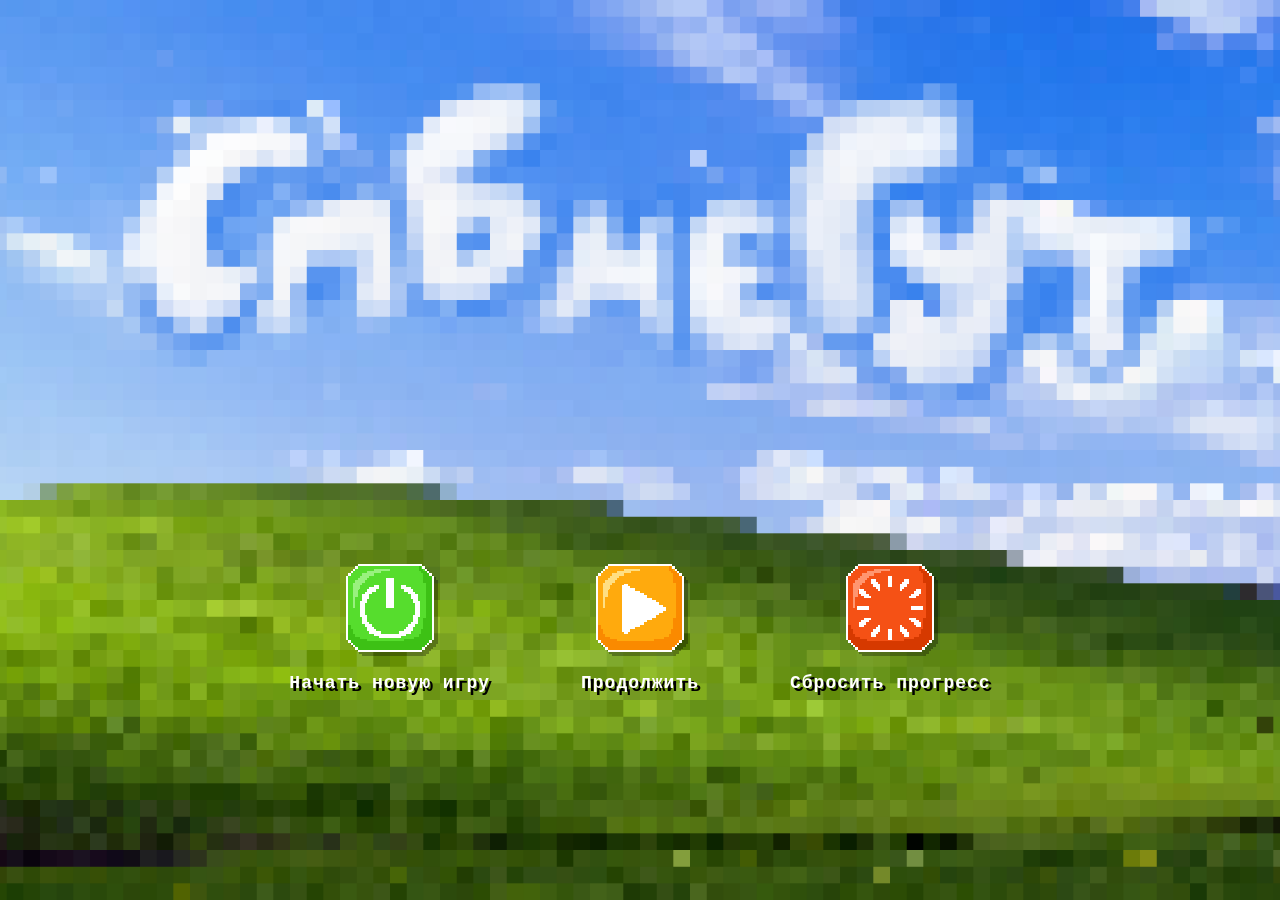
==== commit 9a608649: "v7 доработка стиля и концовки игры" ====
--- a/index.html
+++ b/index.html
@@ -8,27 +8,22 @@
 </head>
 <body class="main-page">
     <main class="game-main">
-        <h1 class="game-title">СПБ не ГУТ</h1>
         
         <div class="menu-buttons">
             <button id="newGameBtn" class="menu-btn">
-                <img src="images/start.png" alt="Начать новую игру" class="menu-icon" onerror="this.src='https://placehold.co/80x80/ffaa44/442200?text=🚀'">
+                <img src="images/start.png" alt="Начать новую игру" class="menu-icon">
                 <span>Начать новую игру</span>
             </button>
             <button id="continueBtn" class="menu-btn">
-                <img src="images/cont.png" alt="Продолжить" class="menu-icon" onerror="this.src='https://placehold.co/80x80/ffaa44/442200?text=📁'">
+                <img src="images/cont.png" alt="Продолжить" class="menu-icon">
                 <span>Продолжить</span>
             </button>
             <button id="resetBtn" class="menu-btn">
-                <img src="images/reset.png" alt="Сбросить прогресс" class="menu-icon" onerror="this.src='https://placehold.co/80x80/ffaa44/442200?text=🗑️'">
+                <img src="images/reset.png" alt="Сбросить прогресс" class="menu-icon">
                 <span>Сбросить прогресс</span>
             </button>
         </div>
     </main>
-
-    <footer>
-        <!-- Кнопка выключения удалена -->
-    </footer>
 
     <!-- РАБОЧИЙ СТОЛ -->
     <div id="desktop" class="desktop" style="display: none;">
@@ -36,23 +31,23 @@
         
         <div class="desktop-icons">
             <div class="icon" data-app="browser">
-                <div class="icon-emoji">🌐</div>
+                <img src="images/browser.png" class="icon-img" alt="Браузер">
                 <div class="icon-label">Браузер</div>
             </div>
             <div class="icon" id="deepseekIcon">
-                <div class="icon-emoji">🤖</div>
+                <img src="images/deepseek.png" class="icon-img" alt="DeepSeek">
                 <div class="icon-label">DeepSeek</div>
             </div>
             <div class="icon" id="telegramIcon">
-                <div class="icon-emoji">📨</div>
+                <img src="images/tg.png" class="icon-img" alt="Telegram">
                 <div class="icon-label">Telegram</div>
             </div>
             <div class="icon" id="vpnIcon">
-                <div class="icon-emoji">🌐</div>
+                <img src="images/vpn.png" class="icon-img" alt="VPN Client">
                 <div class="icon-label">VPN Client</div>
             </div>
             <div class="icon" id="notepadIcon">
-                <div class="icon-emoji">📝</div>
+                <img src="images/doc.png" class="icon-img" alt="Инструкция">
                 <div class="icon-label">Инструкция</div>
             </div>
         </div>
@@ -64,16 +59,26 @@
                     <span>Пуск</span>
                 </div>
                 <div class="taskbar-icons">
-                    <div class="taskbar-app-icon" data-app="browser">🌐</div>
-                    <div class="taskbar-app-icon" id="deepseekTaskbarIcon">🤖</div>
-                    <div class="taskbar-app-icon" id="telegramTaskbarIcon">📨</div>
-                    <div class="taskbar-app-icon" id="vpnTaskbarIcon">🌐</div>
-                    <div class="taskbar-app-icon" id="notepadTaskbarIcon">📝</div>
+                    <div class="taskbar-app-icon" data-app="browser">
+                        <img src="images/browser-mini.png" class="taskbar-icon-img">
+                    </div>
+                    <div class="taskbar-app-icon" id="deepseekTaskbarIcon">
+                        <img src="images/deepseek-mini.png" class="taskbar-icon-img">
+                    </div>
+                    <div class="taskbar-app-icon" id="telegramTaskbarIcon">
+                        <img src="images/tg-mini.png" class="taskbar-icon-img">
+                    </div>
+                    <div class="taskbar-app-icon" id="vpnTaskbarIcon">
+                        <img src="images/vpn-mini.png" class="taskbar-icon-img">
+                    </div>
+                    <div class="taskbar-app-icon" id="notepadTaskbarIcon">
+                        <img src="images/doc-mini.png" class="taskbar-icon-img">
+                    </div>
                 </div>
             </div>
             <div class="taskbar-right">
                 <div class="notification-area">
-                    <span>🔔</span>
+                    <span>✉</span>
                     <div class="notification-badge"></div>
                 </div>
                 <div class="taskbar-time">
@@ -85,45 +90,44 @@
 
         <div id="startMenu" class="start-menu">
             <div class="start-menu-header">
-                <div class="start-menu-avatar">👨‍💻</div>
+                <div class="start-menu-avatar">☺</div>
                 <div class="start-menu-user">Коля Иванов</div>
             </div>
-            <div class="start-menu-pinned">Закрепленные</div>
             <div class="start-menu-items">
                 <div class="start-menu-item" data-app="browser">
-                    <div class="start-menu-item-icon">🌐</div>
+                    <img src="images/browser-mini.png" class="start-menu-icon-img">
                     <span>Браузер</span>
                 </div>
                 <div class="start-menu-item" id="startDeepseekBtn">
-                    <div class="start-menu-item-icon">🤖</div>
+                    <img src="images/deepseek-mini.png" class="start-menu-icon-img">
                     <span>DeepSeek</span>
                 </div>
                 <div class="start-menu-item" id="startTelegramBtn">
-                    <div class="start-menu-item-icon">📨</div>
+                    <img src="images/tg-mini.png" class="start-menu-icon-img">
                     <span>Telegram</span>
                 </div>
                 <div class="start-menu-item" id="startVpnBtn">
-                    <div class="start-menu-item-icon">🌐</div>
+                    <img src="images/vpn-mini.png" class="start-menu-icon-img">
                     <span>VPN Client</span>
                 </div>
                 <div class="start-menu-item" id="startNotepadBtn">
-                    <div class="start-menu-item-icon">📝</div>
+                    <img src="images/doc-mini.png" class="start-menu-icon-img">
                     <span>Инструкция</span>
                 </div>
             </div>
             <div class="start-menu-divider"></div>
             <div class="start-menu-power">
                 <div class="power-option" id="startRebootBtn">
-                    <span>🔄</span> Перезагрузка
+                    <span>⟲</span> Перезагрузка
                 </div>
                 <div class="power-option" id="startShutdownBtn">
-                    <span>⏻</span> Выключение
+                    <span>⌽</span> Выключение
                 </div>
             </div>
         </div>
 
         <div id="notificationPanel" class="notification-panel">
-            <div class="notification-header">📋 Уведомления</div>
+            <div class="notification-header">Уведомления</div>
             <div class="notification-list" id="notificationList"></div>
         </div>
 
@@ -135,14 +139,13 @@
                         <button id="closeBrowserBtn">✖</button>
                     </div>
                     <div class="browser-tabs">
-                        <button class="tab-btn active" data-page="user.html">👤 Личный кабинет</button>
-                        <button class="tab-btn" data-page="admin.html">🖥️ Панель администратора</button>
-                        <button class="tab-btn" data-page="archive.html">📚 Архив данных</button>
-                        <button class="tab-btn" data-page="error-log.html">⚠️ Журнал ошибок</button>
+                        <button class="tab-btn active" data-page="user.html">Личный кабинет</button>
+                        <button class="tab-btn" data-page="admin.html">Панель администратора</button>
+                        <button class="tab-btn" data-page="archive.html">Архив данных</button>
+                        <button class="tab-btn" data-page="error-log.html">Журнал ошибок</button>
                     </div>
                 </div>
                 <iframe id="browserIframe" class="browser-iframe" src="user.html"></iframe>
-                <!-- browser-statusbar удалён -->
             </div>
         </div>
 
@@ -190,10 +193,9 @@
             </div>
         </div>
 
-        <!-- Блокнот с инструкцией -->
         <div id="notepadApp" class="notepad-app" style="top: 100px; left: 200px; display: none;">
             <div class="notepad-header">
-                <span>📝 Инструкция_для_чайников.md</span>
+                <span>Инструкция_для_чайников.md</span>
                 <button class="notepad-close">✖</button>
             </div>
             <div class="notepad-content">
@@ -219,8 +221,8 @@
                     </ul>
                     <p><strong>2. Следи за панелью статистики</strong> (в правом верхнем углу):</p>
                     <ul>
-                        <li>❤️ <strong>Доверие</strong> — падает при ошибках, растёт при правильных решениях</li>
-                        <li>🧠 <strong>Интеллект</strong> — повышается за посещение пар в Личном кабинете</li>
+                        <li>♥ <strong>Доверие</strong> — падает при ошибках, растёт при правильных решениях</li>
+                        <li>★ <strong>Интеллект</strong> — повышается за посещение пар в Личном кабинете</li>
                     </ul>
                     <p><strong>3. Используй приложения:</strong></p>
                     <ul>
@@ -242,7 +244,7 @@
                     <h2>💡 Важные правила!</h2>
                     <p>✅ После успешного решения проблемы дня — <strong>ОБЯЗАТЕЛЬНО выключи компьютер</strong> (кнопка "Выключение" в меню Пуск), выйди на главный экран и нажми "Продолжить игру". Без этого следующий день не начнётся!</p>
                     <p>✅ Отмечайся на парах в Личном кабинете — это повышает интеллект.</p>
-                    <p>✅ Читай уведомления (🔔) — там важная информация.</p>
+                    <p>✅ Читай уведомления (✉) — там важная информация.</p>
                     <p>✅ Проверяй Telegram — преподаватели и однгруппники иногда пишут туда.</p>
                     <hr>
                     <p><em>А ещё не забудь задвинуть стул, а то будешь писать реферат иххихи 😜</em></p>
@@ -252,14 +254,14 @@
 
         <div class="stats-panel">
             <div class="stat-item">
-                <span class="stat-label">❤️ Доверие:</span>
+                <span class="stat-label">♥ Доверие:</span>
                 <span class="stat-value" id="trustValue">70</span>
                 <div class="stat-bar">
                     <div class="stat-fill" id="trustFill" style="width: 70%"></div>
                 </div>
             </div>
             <div class="stat-item">
-                <span class="stat-label">🧠 Интеллект:</span>
+                <span class="stat-label">★ Интеллект:</span>
                 <span class="stat-value" id="intellectValue">0</span>
                 <div class="stat-bar">
                     <div class="stat-fill" id="intellectFill" style="width: 0%"></div>
--- a/style.css
+++ b/style.css
@@ -9,9 +9,9 @@
     overflow: hidden;
 }
 
-/* Главная страница */
+/* ===== ГЛАВНАЯ СТРАНИЦА ===== */
 body.main-page {
-    background-image: url('images/fon.jpg');
+    background-image: url('images/fon.png');
     background-size: cover;
     background-position: center;
     background-attachment: fixed;
@@ -27,56 +27,40 @@
     padding: 20px;
 }
 
-.game-title {
-    font-size: 64px;
-    font-family: 'Courier New', monospace;
-    font-weight: bold;
-    text-shadow: 6px 6px 0px rgba(0, 0, 0, 0.5);
-    color: #ffff00;
-    text-align: center;
-    margin-bottom: 80px;
-    letter-spacing: 4px;
-    image-rendering: pixelated;
-}
-
 .menu-buttons {
     display: flex;
     gap: 50px;
     justify-content: center;
     flex-wrap: wrap;
-    margin-top: 80px;
-    margin-left: 100px;
+    margin-top: 350px;
 }
 
 .menu-btn {
     display: flex;
+    border: none;
     flex-direction: column;
     align-items: center;
     gap: 15px;
-    background: rgba(0, 0, 0, 0.3);
-    border: 4px solid #ffffff;
-    border-radius: 0px;
-    padding: 30px 45px;  /* было 20px 30px */
+    background: rgba(0, 0, 0, 0);
+    padding: 10px;
     cursor: pointer;
     transition: all 0.05s linear;
     min-width: 180px;
-    box-shadow: 8px 8px 0px rgba(0, 0, 0, 0.3);
 }
 
 .menu-btn:hover {
     transform: translate(-2px, -2px);
-    box-shadow: 10px 10px 0px rgba(0, 0, 0, 0.4);
-    background: rgba(0, 0, 0, 0.5);
+    background: rgba(255, 255, 255, 0.2);
 }
 
 .menu-btn:active {
     transform: translate(4px, 4px);
-    box-shadow: 4px 4px 0px rgba(0, 0, 0, 0.3);
+    box-shadow: 4px 4px 0px rgba(255, 255, 255, 0.3);
 }
 
 .menu-icon {
-    width: 80px;
-    height: 80px;
+    width: 100px;
+    height: 100px;
     object-fit: contain;
     image-rendering: pixelated;
     filter: drop-shadow(4px 4px 0px rgba(0, 0, 0, 0.3));
@@ -90,42 +74,6 @@
     text-align: center;
     font-family: 'Courier New', monospace;
     letter-spacing: 1px;
-}
-
-.shutdown-btn {
-    position: fixed;
-    bottom: 30px;
-    right: 30px;
-    background: #ff4444;
-    border: 5px solid #ffcccc;
-    width: 90px;
-    height: 90px;
-    cursor: pointer;
-    transition: all 0.05s linear;
-    display: flex;
-    align-items: center;
-    justify-content: center;
-    padding: 15px;
-    box-shadow: 8px 8px 0px #880000;
-}
-
-.shutdown-btn:hover {
-    transform: translate(-3px, -3px);
-    box-shadow: 11px 11px 0px #880000;
-    background: #ff6666;
-}
-
-.shutdown-btn:active {
-    transform: translate(5px, 5px);
-    box-shadow: 3px 3px 0px #880000;
-}
-
-.shutdown-icon {
-    width: 100%;
-    height: 100%;
-    object-fit: contain;
-    image-rendering: pixelated;
-    filter: drop-shadow(2px 2px 0px rgba(0, 0, 0, 0.5));
 }
 
 /* ===== РАБОЧИЙ СТОЛ ===== */
@@ -146,21 +94,23 @@
     left: 0;
     width: 100%;
     height: 100%;
-    background-image: url('images/fon.jpg');
+    background-image: url('images/fon.png');
     background-size: cover;
     background-position: center;
     opacity: 0.85;
 }
 
-/* Иконки рабочего стола - пиксельный стиль */
 .desktop-icons {
     position: absolute;
     top: 20px;
     left: 20px;
     display: flex;
     flex-direction: column;
+    flex-wrap: wrap;
     gap: 15px;
     z-index: 110;
+    max-height: calc(100vh - 100px);
+    width: auto;
 }
 
 .icon {
@@ -169,12 +119,8 @@
     align-items: center;
     cursor: pointer;
     padding: 10px;
-    border-radius: 0px;
     transition: all 0.05s linear;
-    width: 85px;
-    background: rgba(0, 0, 0, 0.3);
-    border: 3px solid #ffffff;
-    clip-path: polygon(6px 0, calc(100% - 6px) 0, 100% 6px, 100% calc(100% - 6px), calc(100% - 6px) 100%, 6px 100%, 0 calc(100% - 6px), 0 6px);
+    width: 100px;
 }
 
 .icon:hover {
@@ -186,14 +132,18 @@
     transform: translate(2px, 2px);
 }
 
-.icon-emoji {
-    font-size: 42px;
-    filter: drop-shadow(2px 2px 2px rgba(0,0,0,0.5));
+.icon-img {
+    width: 90px;
+    height: 90px;
+    object-fit: contain;
+    image-rendering: crisp-edges;
+    image-rendering: pixelated;
+    filter: drop-shadow(2px 2px 0px rgba(0, 0, 0, 0.3));
 }
 
 .icon-label {
     color: white;
-    font-size: 11px;
+    font-size: 14px;
     margin-top: 5px;
     text-shadow: 1px 1px 0 black;
     text-align: center;
@@ -201,7 +151,7 @@
     font-family: 'Courier New', monospace;
 }
 
-/* ===== ПАНЕЛЬ ЗАДАЧ (пиксельный стиль как у браузера) ===== */
+/* ===== ПАНЕЛЬ ЗАДАЧ ===== */
 .taskbar {
     position: absolute;
     bottom: 0;
@@ -216,7 +166,6 @@
     z-index: 200;
     border-top: 4px solid #ffcc66;
     border-bottom: 4px solid #cc8833;
-    clip-path: polygon(0 0, 100% 0, 100% 100%, 0 100%);
 }
 
 .taskbar-left {
@@ -269,6 +218,13 @@
 
 .taskbar-app-icon:active {
     box-shadow: inset -2px -2px 0 #ffeedd, inset 2px 2px 0 #aa7733;
+}
+
+.taskbar-icon-img {
+    width: 28px;
+    height: 28px;
+    object-fit: contain;
+    image-rendering: pixelated;
 }
 
 .taskbar-right {
@@ -306,7 +262,6 @@
     flex-direction: column;
     align-items: flex-end;
     padding: 4px 12px;
-    background: #ffcc77;
     clip-path: polygon(4px 0, calc(100% - 4px) 0, 100% 4px, 100% calc(100% - 4px), calc(100% - 4px) 100%, 4px 100%, 0 calc(100% - 4px), 0 4px);
     box-shadow: inset -2px -2px 0 #aa7733, inset 2px 2px 0 #ffeedd;
 }
@@ -322,7 +277,7 @@
     font-size: 10px;
 }
 
-/* ===== МЕНЮ ПУСК (пиксельный стиль) ===== */
+/* ===== МЕНЮ ПУСК ===== */
 .start-menu {
     position: absolute;
     bottom: 52px;
@@ -368,8 +323,6 @@
     font-family: 'Courier New', monospace;
 }
 
-
-
 .start-menu-items {
     display: flex;
     flex-direction: column;
@@ -401,6 +354,13 @@
 
 .start-menu-item-icon {
     font-size: 20px;
+}
+
+.start-menu-icon-img {
+    width: 24px;
+    height: 24px;
+    object-fit: contain;
+    image-rendering: pixelated;
 }
 
 .start-menu-power {
@@ -428,7 +388,7 @@
     box-shadow: inset -2px -2px 0 #ffeedd, inset 2px 2px 0 #aa7733;
 }
 
-/* ===== ПАНЕЛЬ УВЕДОМЛЕНИЙ (пиксельный стиль) ===== */
+/* ===== ПАНЕЛЬ УВЕДОМЛЕНИЙ ===== */
 .notification-panel {
     position: absolute;
     bottom: 52px;
@@ -486,7 +446,7 @@
     margin-top: 4px;
 }
 
-/* ===== ОКНО БРАУЗЕРА (твой оригинальный стиль) ===== */
+/* ===== ОКНО БРАУЗЕРА ===== */
 .window-modal {
     position: fixed;
     top: 0;
@@ -597,16 +557,7 @@
     background: #fff8f0;
 }
 
-.browser-statusbar {
-    background: #ddbb77;
-    padding: 4px 10px;
-    font-size: 11px;
-    color: #442200;
-    font-family: monospace;
-    border-top: 2px solid #ccaa66;
-}
-
-/* ===== ПАНЕЛЬ СТАТИСТИКИ (пиксельный стиль) ===== */
+/* ===== ПАНЕЛЬ СТАТИСТИКИ ===== */
 .stats-panel {
     position: fixed;
     top: 10px;
@@ -653,18 +604,19 @@
     transition: width 0.3s;
 }
 
-/* ===== DEEPSEEK ЧАТ (пиксельный стиль) ===== */
+/* ===== DEEPSEEK ЧАТ (тёмная тема) ===== */
 .deepseek-chat {
     position: fixed;
-    bottom: 60px;
-    right: 20px;
-    width: 320px;
-    background: #ffdd99;
+    width: 350px;
+    height: 450px;
+    background: #1a1a2e;
     border: 6px solid #ffaa44;
     display: none;
+    flex-direction: column;
     z-index: 250;
-    flex-direction: column;
     clip-path: polygon(8px 0, calc(100% - 8px) 0, 100% 8px, 100% calc(100% - 8px), calc(100% - 8px) 100%, 8px 100%, 0 calc(100% - 8px), 0 8px);
+    box-shadow: 8px 8px 0px rgba(0, 0, 0, 0.2);
+    cursor: default;
 }
 
 .deepseek-chat.active {
@@ -672,14 +624,16 @@
 }
 
 .deepseek-header {
-    background: #ffaa44;
-    padding: 10px;
-    color: #442200;
+    background: #2d2d4a;
+    padding: 12px 16px;
+    color: #ffaa44;
+    font-weight: bold;
+    font-family: 'Courier New', monospace;
     display: flex;
     justify-content: space-between;
-    font-weight: bold;
-    font-family: 'Courier New', monospace;
-    border-bottom: 3px solid #cc8833;
+    align-items: center;
+    cursor: move;
+    border-bottom: 3px solid #ffaa44;
 }
 
 .deepseek-close {
@@ -691,74 +645,355 @@
     width: 28px;
     height: 28px;
     clip-path: polygon(4px 0, calc(100% - 4px) 0, 100% 4px, 100% calc(100% - 4px), calc(100% - 4px) 100%, 4px 100%, 0 calc(100% - 4px), 0 4px);
-    box-shadow: inset -2px -2px 0 #aa3311, inset 2px 2px 0 #ffaa88;
 }
 
 .deepseek-content {
+    flex: 1;
     padding: 15px;
-    color: #442200;
+    color: #ccc;
     font-size: 13px;
     font-family: 'Courier New', monospace;
-    max-height: 300px;
     overflow-y: auto;
 }
 
+.deepseek-message {
+    background: #2d2d4a;
+    padding: 10px;
+    border-radius: 8px;
+    margin-bottom: 15px;
+}
+
 .deepseek-advice {
-    background: #ffcc88;
-    padding: 10px;
-    margin-top: 10px;
-    clip-path: polygon(4px 0, calc(100% - 4px) 0, 100% 4px, 100% calc(100% - 4px), calc(100% - 4px) 100%, 4px 100%, 0 calc(100% - 4px), 0 4px);
-}
-
-/* ===== БАБЛЫ ===== */
-.bubble-container {
+    background: #0a0a1a;
+    padding: 12px;
+    border-left: 3px solid #ffaa44;
+}
+
+/* ===== TELEGRAM ЧАТ (упрощённая версия) ===== */
+.telegram-chat {
     position: fixed;
-    bottom: 70px;
-    left: 20px;
+    width: 450px;
+    height: 550px;
+    background: #fff8f0;
+    border: 6px solid #ffaa44;
+    display: none;
+    flex-direction: column;
     z-index: 250;
-    display: flex;
-    flex-direction: column;
-    gap: 8px;
-    pointer-events: none;
-}
-
-.bubble {
-    background: #ffffcc;
-    padding: 10px 16px;
-    max-width: 300px;
-    font-family: 'Courier New', monospace;
+    clip-path: polygon(8px 0, calc(100% - 8px) 0, 100% 8px, 100% calc(100% - 8px), calc(100% - 8px) 100%, 8px 100%, 0 calc(100% - 8px), 0 8px);
+    box-shadow: 8px 8px 0px rgba(0, 0, 0, 0.2);
+    overflow: hidden;
+    cursor: default;
+}
+
+.telegram-chat.active {
+    display: flex;
+}
+
+.telegram-header {
+    background: #ffaa44;
+    padding: 12px 16px;
+    color: #442200;
+    font-weight: bold;
+    font-family: 'Courier New', monospace;
+    display: flex;
+    justify-content: space-between;
+    align-items: center;
+    cursor: move;
+    border-bottom: 3px solid #cc8833;
+}
+
+.telegram-close {
+    background: #ff6644;
+    border: none;
+    color: white;
+    cursor: pointer;
+    font-size: 16px;
+    width: 28px;
+    height: 28px;
+    clip-path: polygon(4px 0, calc(100% - 4px) 0, 100% 4px, 100% calc(100% - 4px), calc(100% - 4px) 100%, 4px 100%, 0 calc(100% - 4px), 0 4px);
+}
+
+.telegram-messages-container {
+    flex: 1;
+    overflow-y: auto;
+    padding: 15px;
+    background: #fff8f0;
+}
+
+.telegram-message {
+    background: white;
+    border: 2px solid #ffdd99;
+    padding: 12px;
+    margin-bottom: 12px;
+    border-radius: 8px;
+}
+
+.telegram-message.unread {
+    background: #fff4cc;
+    border-left: 4px solid #ffaa44;
+}
+
+.telegram-sender {
+    font-weight: bold;
+    color: #442200;
+    font-size: 13px;
+    margin-bottom: 5px;
+}
+
+.telegram-text {
+    font-size: 13px;
+    color: #333;
+    margin-bottom: 5px;
+    line-height: 1.4;
+}
+
+.telegram-time {
+    font-size: 10px;
+    color: #886633;
+    text-align: right;
+}
+
+.telegram-error {
+    display: flex;
+    flex-direction: column;
+    align-items: center;
+    justify-content: center;
+    height: 100%;
+    padding: 40px;
+    text-align: center;
+    background: #fff0e0;
+}
+
+.telegram-error-icon {
+    font-size: 64px;
+    margin-bottom: 20px;
+}
+
+.telegram-error-title {
+    font-size: 20px;
+    font-weight: bold;
+    color: #e74c3c;
+    margin-bottom: 10px;
+}
+
+.telegram-error-text {
     font-size: 14px;
-    font-weight: bold;
-    clip-path: polygon(0px 0, calc(100% - 8px) 0, 100% 8px, 100% 100%, 0 100%);
-    box-shadow: 4px 4px 0px rgba(0, 0, 0, 0.2);
-    position: relative;
-    animation: slideIn 0.2s ease-out;
-}
-
-.bubble.system {
-    background: #ff9800;
+    color: #886633;
+}
+
+/* ===== VPN CLIENT ===== */
+.vpn-app {
+    position: fixed;
+    width: 350px;
+    background: #fff8f0;
+    border: 6px solid #ffaa44;
+    display: none;
+    flex-direction: column;
+    z-index: 250;
+    clip-path: polygon(8px 0, calc(100% - 8px) 0, 100% 8px, 100% calc(100% - 8px), calc(100% - 8px) 100%, 8px 100%, 0 calc(100% - 8px), 0 8px);
+    box-shadow: 8px 8px 0px rgba(0, 0, 0, 0.2);
+    cursor: default;
+}
+
+.vpn-app.active {
+    display: flex;
+}
+
+.vpn-header {
+    background: #ffaa44;
+    padding: 12px 16px;
+    color: #442200;
+    font-weight: bold;
+    font-family: 'Courier New', monospace;
+    display: flex;
+    justify-content: space-between;
+    align-items: center;
+    cursor: move;
+    border-bottom: 3px solid #cc8833;
+}
+
+.vpn-close {
+    background: #ff6644;
+    border: none;
     color: white;
-}
-
-.bubble.user {
+    cursor: pointer;
+    font-size: 16px;
+    width: 28px;
+    height: 28px;
+    clip-path: polygon(4px 0, calc(100% - 4px) 0, 100% 4px, 100% calc(100% - 4px), calc(100% - 4px) 100%, 4px 100%, 0 calc(100% - 4px), 0 4px);
+}
+
+.vpn-content {
+    padding: 20px;
+    text-align: center;
+}
+
+.vpn-status {
+    display: flex;
+    align-items: center;
+    justify-content: center;
+    gap: 12px;
+    margin-bottom: 20px;
+    padding: 15px;
+    background: #ffeedd;
+    border-radius: 8px;
+}
+
+.vpn-status-icon {
+    font-size: 24px;
+}
+
+.vpn-status-text {
+    font-size: 18px;
+    font-weight: bold;
+    font-family: 'Courier New', monospace;
+}
+
+.vpn-status.on .vpn-status-icon { color: #00ff00; }
+.vpn-status.on .vpn-status-text { color: #27ae60; }
+.vpn-status.off .vpn-status-icon { color: #ff4444; }
+.vpn-status.off .vpn-status-text { color: #e74c3c; }
+
+.vpn-description {
+    margin: 15px 0;
+    padding: 12px;
+    background: #ffeedd;
+    font-size: 12px;
+    color: #442200;
+    text-align: left;
+    border-left: 4px solid #ffaa44;
+}
+
+.vpn-warning {
+    color: #e74c3c;
+    margin-top: 8px;
+    font-weight: bold;
+}
+
+.vpn-toggle-btn {
     background: #4caf50;
     color: white;
-}
-
-.bubble.character {
-    background: #2196f3;
+    border: none;
+    padding: 12px 24px;
+    font-size: 16px;
+    font-weight: bold;
+    cursor: pointer;
+    margin: 15px 0;
+    font-family: 'Courier New', monospace;
+    width: 100%;
+    clip-path: polygon(4px 0, calc(100% - 4px) 0, 100% 4px, 100% calc(100% - 4px), calc(100% - 4px) 100%, 4px 100%, 0 calc(100% - 4px), 0 4px);
+}
+
+.vpn-toggle-btn.off {
+    background: #4caf50;
+}
+
+.vpn-toggle-btn.on {
+    background: #e74c3c;
+}
+
+.vpn-toggle-btn:hover {
+    transform: scale(1.02);
+}
+
+.vpn-info {
+    margin-top: 15px;
+    padding: 10px;
+    background: #ffddbb;
+    font-size: 10px;
+    color: #886633;
+    text-align: center;
+}
+
+/* ===== БЛОКНОТ (ИНСТРУКЦИЯ) ===== */
+.notepad-app {
+    position: fixed;
+    width: 550px;
+    height: 600px;
+    background: #ffffe0;
+    border: 6px solid #8b7355;
+    display: none;
+    flex-direction: column;
+    z-index: 250;
+    clip-path: polygon(8px 0, calc(100% - 8px) 0, 100% 8px, 100% calc(100% - 8px), calc(100% - 8px) 100%, 8px 100%, 0 calc(100% - 8px), 0 8px);
+    box-shadow: 8px 8px 0px rgba(0, 0, 0, 0.2);
+}
+
+.notepad-app.active {
+    display: flex;
+}
+
+.notepad-header {
+    background: #8b7355;
+    padding: 12px 16px;
+    color: #ffffe0;
+    font-weight: bold;
+    font-family: 'Courier New', monospace;
+    display: flex;
+    justify-content: space-between;
+    align-items: center;
+    cursor: move;
+}
+
+.notepad-close {
+    background: #ff6644;
+    border: none;
     color: white;
-}
-
-@keyframes slideIn {
-    from {
-        opacity: 0;
-        transform: translateX(-50px);
-    }
-    to {
-        opacity: 1;
-        transform: translateX(0);
-    }
+    cursor: pointer;
+    font-size: 16px;
+    width: 28px;
+    height: 28px;
+    clip-path: polygon(4px 0, calc(100% - 4px) 0, 100% 4px, 100% calc(100% - 4px), calc(100% - 4px) 100%, 4px 100%, 0 calc(100% - 4px), 0 4px);
+}
+
+.notepad-content {
+    flex: 1;
+    overflow-y: auto;
+    padding: 15px;
+    background: #fffff0;
+    font-family: 'Courier New', monospace;
+}
+
+.notepad-text {
+    font-size: 13px;
+    line-height: 1.5;
+    color: #333;
+}
+
+.notepad-text h1 {
+    font-size: 20px;
+    text-align: center;
+    margin-bottom: 20px;
+    color: #8b7355;
+}
+
+.notepad-text h2 {
+    font-size: 16px;
+    margin-top: 15px;
+    margin-bottom: 10px;
+    color: #8b7355;
+    border-bottom: 1px solid #ddd;
+}
+
+.notepad-text p {
+    margin: 8px 0;
+}
+
+.notepad-text ul {
+    margin: 8px 0 8px 25px;
+}
+
+.notepad-text li {
+    margin: 4px 0;
+}
+
+.notepad-text hr {
+    margin: 15px 0;
+    border-color: #ddd;
+}
+
+.notepad-text em {
+    color: #e74c3c;
 }
 
 /* ===== ЭКРАН ВЫКЛЮЧЕНИЯ ===== */
@@ -796,1685 +1031,243 @@
     0%, 100% { opacity: 1; }
     50% { opacity: 0.5; }
 }
-/* Перезагрузка - тот же стиль что и выключение */
-.shutdown-overlay .shutdown-text {
-    transition: all 0.2s;
-}
-/* Telegram панель */
-.telegram-area {
-    position: relative;
-    cursor: pointer;
-    padding: 8px 10px;
-    background: #ffcc77;
-    clip-path: polygon(4px 0, calc(100% - 4px) 0, 100% 4px, 100% calc(100% - 4px), calc(100% - 4px) 100%, 4px 100%, 0 calc(100% - 4px), 0 4px);
-    box-shadow: inset -2px -2px 0 #aa7733, inset 2px 2px 0 #ffeedd;
-}
-
-.telegram-badge {
-    position: absolute;
-    top: -2px;
-    right: -2px;
-    width: 10px;
-    height: 10px;
-    background: #ff4444;
-    border-radius: 50%;
-    display: none;
-}
-
-.telegram-panel {
-    position: absolute;
-    bottom: 52px;
-    right: 80px;
-    width: 350px;
-    max-height: 400px;
-    background: #ffeecc;
-    display: none;
-    flex-direction: column;
-    z-index: 250;
-    border: 6px solid #ffaa44;
-    clip-path: polygon(8px 0, calc(100% - 8px) 0, 100% 8px, 100% calc(100% - 8px), calc(100% - 8px) 100%, 8px 100%, 0 calc(100% - 8px), 0 8px);
-}
-
-.telegram-panel.active {
-    display: flex;
-}
-
-.telegram-header {
-    padding: 10px 16px;
-    background: #ffaa44;
-    color: #442200;
-    font-weight: bold;
-    font-family: 'Courier New', monospace;
-    border-bottom: 3px solid #cc8833;
-    display: flex;
-    justify-content: space-between;
-}
-
-.telegram-list {
-    flex: 1;
-    max-height: 350px;
-    overflow-y: auto;
-}
-
-/* DeepSeek перетаскивание */
-.deepseek-chat {
-    position: fixed;
-    cursor: default;
-}
-
-.deepseek-header {
-    cursor: move;
-}
-
-/* Анимация для финала */
-@keyframes finalPopup {
-    from {
-        opacity: 0;
-        transform: scale(0.8);
-    }
-    to {
-        opacity: 1;
-        transform: scale(1);
-    }
-}
-
-.final-modal {
-    animation: finalPopup 0.3s ease-out;
-}
-/* Telegram приложение - отдельное окно как DeepSeek */
-.telegram-chat {
-    position: fixed;
-    width: 400px;
-    height: 550px;
-    background: #fff8f0;
-    border: 6px solid #ffaa44;
-    display: none;
-    flex-direction: column;
-    z-index: 250;
-    clip-path: polygon(8px 0, calc(100% - 8px) 0, 100% 8px, 100% calc(100% - 8px), calc(100% - 8px) 100%, 8px 100%, 0 calc(100% - 8px), 0 8px);
-    box-shadow: 8px 8px 0px rgba(0, 0, 0, 0.2);
-    overflow: hidden;
-}
-
-.telegram-chat.active {
-    display: flex;
-}
-
-.telegram-header {
-    background: #ffaa44;
-    padding: 12px 16px;
-    color: #442200;
-    font-weight: bold;
-    font-family: 'Courier New', monospace;
-    display: flex;
-    justify-content: space-between;
-    align-items: center;
-    cursor: move;
-    border-bottom: 3px solid #cc8833;
-}
-
-.telegram-close {
-    background: #ff6644;
-    border: none;
-    color: white;
-    cursor: pointer;
-    font-size: 16px;
-    width: 28px;
-    height: 28px;
-    clip-path: polygon(4px 0, calc(100% - 4px) 0, 100% 4px, 100% calc(100% - 4px), calc(100% - 4px) 100%, 4px 100%, 0 calc(100% - 4px), 0 4px);
-    box-shadow: inset -2px -2px 0 #aa3311, inset 2px 2px 0 #ffaa88;
-}
-
-.telegram-search {
-    padding: 10px;
-    background: #ffddbb;
-    display: flex;
-    gap: 8px;
-    align-items: center;
-    border-bottom: 2px solid #ffcc88;
-}
-
-.telegram-search input {
-    flex: 1;
-    background: #ffffee;
-    border: 2px solid #ffaa44;
-    padding: 6px 10px;
-    font-family: 'Courier New', monospace;
-    font-size: 12px;
-    clip-path: polygon(3px 0, calc(100% - 3px) 0, 100% 3px, 100% calc(100% - 3px), calc(100% - 3px) 100%, 3px 100%, 0 calc(100% - 3px), 0 3px);
-}
-
-.telegram-chats {
-    width: 120px;
-    background: #ffeedd;
-    border-right: 2px solid #ffcc88;
-    overflow-y: auto;
-    flex-shrink: 0;
-}
-
-.telegram-chat-item {
-    display: flex;
-    padding: 12px 8px;
-    gap: 8px;
-    cursor: pointer;
-    border-bottom: 1px solid #ffcc88;
-    transition: background 0.1s;
-}
-
-.telegram-chat-item:hover {
-    background: #ffddbb;
-}
-
-.telegram-chat-item.active {
-    background: #ffcc88;
-}
-
-.telegram-chat-avatar {
-    width: 36px;
-    height: 36px;
-    background: #ffaa44;
-    border-radius: 50%;
-    display: flex;
-    align-items: center;
-    justify-content: center;
-    font-size: 18px;
-    clip-path: polygon(4px 0, calc(100% - 4px) 0, 100% 4px, 100% calc(100% - 4px), calc(100% - 4px) 100%, 4px 100%, 0 calc(100% - 4px), 0 4px);
-}
-
-.telegram-chat-info {
-    flex: 1;
-    min-width: 0;
-}
-
-.telegram-chat-name {
-    font-weight: bold;
-    font-size: 12px;
-    color: #442200;
-}
-
-.telegram-chat-preview {
-    font-size: 10px;
-    color: #886633;
-    white-space: nowrap;
-    overflow: hidden;
-    text-overflow: ellipsis;
-}
-
-.telegram-messages-area {
-    flex: 1;
-    display: flex;
-    flex-direction: column;
-    overflow: hidden;
-}
-
-.telegram-messages-header {
-    padding: 10px;
-    background: #ffddbb;
-    border-bottom: 2px solid #ffcc88;
-    font-weight: bold;
-    font-size: 13px;
-    color: #442200;
-}
-
-.telegram-messages-container {
-    flex: 1;
-    overflow-y: auto;
-    padding: 10px;
-    background: #fff8f0;
-}
-
-.telegram-message {
-    background: white;
-    border: 2px solid #ffdd99;
-    padding: 10px;
-    margin-bottom: 10px;
-    border-radius: 8px;
-    clip-path: polygon(4px 0, calc(100% - 4px) 0, 100% 4px, 100% calc(100% - 4px), calc(100% - 4px) 100%, 4px 100%, 0 calc(100% - 4px), 0 4px);
-}
-
-.telegram-message.unread {
-    background: #fff4cc;
-    border-left: 4px solid #ffaa44;
-}
-
-.telegram-sender {
-    font-weight: bold;
-    color: #442200;
-    font-size: 12px;
-    margin-bottom: 5px;
-}
-
-.telegram-text {
-    font-size: 13px;
-    color: #333;
-    margin-bottom: 5px;
-    line-height: 1.4;
-}
-
-.telegram-time {
-    font-size: 9px;
-    color: #886633;
-    text-align: right;
-}
-
-/* DeepSeek чат */
-.deepseek-chat {
-    position: fixed;
-    width: 320px;
-    height: 400px;
-    background: #1a1a2e;
-    border: 6px solid #ffaa44;
-    display: none;
-    flex-direction: column;
-    z-index: 250;
-    clip-path: polygon(8px 0, calc(100% - 8px) 0, 100% 8px, 100% calc(100% - 8px), calc(100% - 8px) 100%, 8px 100%, 0 calc(100% - 8px), 0 8px);
-    box-shadow: 8px 8px 0px rgba(0, 0, 0, 0.2);
-}
-
-.deepseek-chat.active {
-    display: flex;
-}
-
-.deepseek-header {
-    background: #2d2d4a;
-    padding: 12px 16px;
-    color: #ffaa44;
-    font-weight: bold;
-    font-family: 'Courier New', monospace;
-    display: flex;
-    justify-content: space-between;
-    align-items: center;
-    cursor: move;
-    border-bottom: 3px solid #ffaa44;
-}
-
-.deepseek-close {
-    background: #ff6644;
-    border: none;
-    color: white;
-    cursor: pointer;
-    font-size: 16px;
-    width: 28px;
-    height: 28px;
-}
-
-.deepseek-content {
-    flex: 1;
-    padding: 15px;
-    color: #ccc;
-    font-size: 13px;
-    font-family: 'Courier New', monospace;
-    overflow-y: auto;
-}
-
-.deepseek-message {
-    background: #2d2d4a;
-    padding: 10px;
-    border-radius: 8px;
-    margin-bottom: 15px;
-}
-
-.deepseek-advice {
-    background: #0a0a1a;
-    padding: 12px;
-    border-left: 3px solid #ffaa44;
-}
-
-/* Анимация для баблов */
-.bubble-container {
-    position: fixed;
-    bottom: 70px;
-    left: 20px;
-    z-index: 250;
-    display: flex;
-    flex-direction: column;
-    gap: 8px;
-    pointer-events: none;
-}
-
-.bubble {
-    background: #ffffcc;
-    padding: 10px 16px;
-    max-width: 300px;
-    font-family: 'Courier New', monospace;
-    font-size: 13px;
-    font-weight: bold;
-    clip-path: polygon(0px 0, calc(100% - 8px) 0, 100% 8px, 100% 100%, 0 100%);
-    box-shadow: 4px 4px 0px rgba(0, 0, 0, 0.2);
-    animation: slideIn 0.2s ease-out;
-}
-
-.bubble.system {
-    background: #ff9800;
-    color: white;
-}
-
-.bubble.user {
-    background: #4caf50;
-    color: white;
-}
-
-.bubble.character {
-    background: #2196f3;
-    color: white;
-}
-
-@keyframes slideIn {
-    from {
-        opacity: 0;
-        transform: translateX(-50px);
-    }
-    to {
-        opacity: 1;
-        transform: translateX(0);
-    }
-}
-
-/* Оверлей */
-.shutdown-overlay {
+
+/* ===== ФИНАЛЬНОЕ ОКНО РАССЛЕДОВАНИЯ ===== */
+.final-modal-overlay {
     position: fixed;
     top: 0;
     left: 0;
     width: 100%;
     height: 100%;
-    background: #000;
-    z-index: 2000;
-    display: none;
+    background: rgba(0, 0, 0, 0.95);
+    z-index: 10000;
+    display: flex;
     justify-content: center;
     align-items: center;
-}
-
-.shutdown-overlay.active {
-    display: flex;
-}
-
-.shutdown-text {
-    color: white;
-    font-size: 24px;
+    font-family: 'Courier New', monospace;
+}
+
+.final-modal {
+    background: #ffdd99;
+    border: 8px solid #ffaa44;
+    padding: 20px;
+    max-width: 600px;
+    width: 90%;
+    max-height: 85vh;
+    overflow-y: auto;
+    clip-path: polygon(12px 0, calc(100% - 12px) 0, 100% 12px, 100% calc(100% - 12px), calc(100% - 12px) 100%, 12px 100%, 0 calc(100% - 12px), 0 12px);
+    box-shadow: 12px 12px 0px rgba(0, 0, 0, 0.3);
+}
+
+.final-modal h2 {
+    color: #442200;
+    margin-bottom: 15px;
+    font-size: 18px;
+}
+
+.final-clues-box {
+    background: #ffeedd;
+    border: 4px solid #ffaa44;
+    padding: 12px;
+    margin: 15px 0;
+    text-align: left;
+    font-size: 14px;
+    clip-path: polygon(6px 0, calc(100% - 6px) 0, 100% 6px, 100% calc(100% - 6px), calc(100% - 6px) 100%, 6px 100%, 0 calc(100% - 6px), 0 6px);
+}
+
+.final-clues-box h4 {
+    color: #442200;
+    margin-bottom: 8px;
+    border-bottom: 2px solid #ffaa44;
+    padding-bottom: 4px;
+}
+
+.final-clues-list {
+    max-height: 150px;
+    overflow-y: auto;
+}
+
+.final-clues-list li {
+    margin: 6px 0;
+    padding-left: 16px;
+    color: #553300;
+}
+
+.final-commands-history {
+    background: #1a1a2a;
+    border: 4px solid #ffaa44;
+    padding: 12px;
+    margin: 15px 0;
+    text-align: left;
+    font-size: 13px;
     font-family: monospace;
-    animation: blink 1s infinite;
-}
-
-@keyframes blink {
-    0%, 100% { opacity: 1; }
-    50% { opacity: 0.5; }
-}
-
-/* VPN Client приложение */
-.vpn-app {
-    position: fixed;
-    width: 320px;
-    background: #fff8f0;
-    border: 6px solid #ffaa44;
-    display: none;
-    flex-direction: column;
-    z-index: 250;
-    clip-path: polygon(8px 0, calc(100% - 8px) 0, 100% 8px, 100% calc(100% - 8px), calc(100% - 8px) 100%, 8px 100%, 0 calc(100% - 8px), 0 8px);
-    box-shadow: 8px 8px 0px rgba(0, 0, 0, 0.2);
-}
-
-.vpn-app.active {
-    display: flex;
-}
-
-.vpn-header {
-    background: #ffaa44;
-    padding: 12px 16px;
-    color: #442200;
-    font-weight: bold;
-    font-family: 'Courier New', monospace;
-    display: flex;
-    justify-content: space-between;
-    align-items: center;
-    border-bottom: 3px solid #cc8833;
-}
-
-.vpn-close {
-    background: #ff6644;
-    border: none;
-    color: white;
-    cursor: pointer;
-    font-size: 16px;
-    width: 28px;
-    height: 28px;
-    clip-path: polygon(4px 0, calc(100% - 4px) 0, 100% 4px, 100% calc(100% - 4px), calc(100% - 4px) 100%, 4px 100%, 0 calc(100% - 4px), 0 4px);
-}
-
-.vpn-content {
-    padding: 20px;
-    text-align: center;
-}
-
-.vpn-status {
-    display: flex;
-    align-items: center;
-    justify-content: center;
-    gap: 12px;
-    margin-bottom: 20px;
-    padding: 15px;
-    background: #ffeedd;
-    border-radius: 8px;
-}
-
-.vpn-status-icon {
-    font-size: 24px;
-}
-
-.vpn-status-text {
-    font-size: 18px;
-    font-weight: bold;
-    font-family: 'Courier New', monospace;
-}
-
-.vpn-status.on .vpn-status-icon {
     color: #00ff00;
-}
-.vpn-status.on .vpn-status-text {
-    color: #27ae60;
-}
-.vpn-status.off .vpn-status-icon {
-    color: #ff4444;
-}
-.vpn-status.off .vpn-status-text {
-    color: #e74c3c;
-}
-
-.vpn-description {
-    margin: 15px 0;
+    max-height: 150px;
+    overflow-y: auto;
+    clip-path: polygon(6px 0, calc(100% - 6px) 0, 100% 6px, 100% calc(100% - 6px), calc(100% - 6px) 100%, 6px 100%, 0 calc(100% - 6px), 0 6px);
+}
+
+.final-commands-history h4 {
+    color: #ffaa44;
+    margin-bottom: 8px;
+}
+
+.final-choice-btn {
+    display: block;
+    width: 100%;
+    margin: 8px 0;
     padding: 12px;
-    background: #ffeedd;
-    font-size: 12px;
-    color: #442200;
-    text-align: left;
-    border-left: 4px solid #ffaa44;
-}
-
-.vpn-warning {
-    color: #e74c3c;
-    margin-top: 8px;
-    font-weight: bold;
-}
-
-.vpn-toggle-btn {
-    background: #4caf50;
+    background: #442200;
+    border: 3px solid #271400;
+    font-family: 'Courier New', monospace;
+    font-weight: bold;
+    font-size: 13px;
+    cursor: pointer;
+    color: #ffdd99;
+    transition: all 0.08s linear;
+    clip-path: polygon(6px 0, calc(100% - 6px) 0, 100% 6px, 100% calc(100% - 6px), calc(100% - 6px) 100%, 6px 100%, 0 calc(100% - 6px), 0 6px);
+}
+
+.final-choice-btn:hover:not(:disabled) {
+    background: #663300;
+    transform: translate(-2px, -2px);
+    box-shadow: 4px 4px 0px rgba(0, 0, 0, 0.3);
+}
+
+.final-choice-btn:active:not(:disabled) {
+    transform: translate(2px, 2px);
+}
+
+.final-choice-btn:disabled {
+    opacity: 0.5;
+    cursor: not-allowed;
+}
+
+.final-feedback {
+    background: #ffcc88;
+    padding: 12px;
+    margin-top: 15px;
+    font-size: 13px;
+    color: #442200;
+    border-left: 5px solid #ff6600;
+    clip-path: polygon(4px 0, calc(100% - 4px) 0, 100% 4px, 100% calc(100% - 4px), calc(100% - 4px) 100%, 4px 100%, 0 calc(100% - 4px), 0 4px);
+}
+
+.final-close-btn {
+    margin-top: 15px;
+    padding: 8px 20px;
+    background: #886633;
     color: white;
     border: none;
-    padding: 12px 24px;
-    font-size: 16px;
-    font-weight: bold;
-    cursor: pointer;
-    margin: 15px 0;
-    font-family: 'Courier New', monospace;
-    width: 100%;
-    clip-path: polygon(4px 0, calc(100% - 4px) 0, 100% 4px, 100% calc(100% - 4px), calc(100% - 4px) 100%, 4px 100%, 0 calc(100% - 4px), 0 4px);
-}
-
-.vpn-toggle-btn.off {
-    background: #4caf50;
-}
-
-.vpn-toggle-btn.on {
-    background: #e74c3c;
-}
-
-.vpn-toggle-btn:hover {
-    transform: scale(1.02);
-}
-
-.vpn-info {
-    margin-top: 15px;
-    padding: 10px;
-    background: #ffddbb;
-    font-size: 10px;
-    color: #886633;
-    text-align: center;
-}
-
-/* Telegram чат */
-.telegram-chat {
-    position: fixed;
-    width: 450px;
-    height: 550px;
-    background: #fff8f0;
-    border: 6px solid #ffaa44;
-    display: none;
-    flex-direction: column;
-    z-index: 250;
-    clip-path: polygon(8px 0, calc(100% - 8px) 0, 100% 8px, 100% calc(100% - 8px), calc(100% - 8px) 100%, 8px 100%, 0 calc(100% - 8px), 0 8px);
-    box-shadow: 8px 8px 0px rgba(0, 0, 0, 0.2);
-    overflow: hidden;
-}
-
-.telegram-chat.active {
-    display: flex;
-}
-
-.telegram-header {
-    background: #ffaa44;
-    padding: 12px 16px;
-    color: #442200;
-    font-weight: bold;
-    font-family: 'Courier New', monospace;
-    display: flex;
-    justify-content: space-between;
-    align-items: center;
-    cursor: move;
-    border-bottom: 3px solid #cc8833;
-}
-
-.telegram-close {
-    background: #ff6644;
-    border: none;
-    color: white;
-    cursor: pointer;
-    font-size: 16px;
-    width: 28px;
-    height: 28px;
-    clip-path: polygon(4px 0, calc(100% - 4px) 0, 100% 4px, 100% calc(100% - 4px), calc(100% - 4px) 100%, 4px 100%, 0 calc(100% - 4px), 0 4px);
-}
-
-.telegram-search {
-    padding: 10px;
-    background: #ffddbb;
-    display: flex;
-    gap: 8px;
-    align-items: center;
-    border-bottom: 2px solid #ffcc88;
-}
-
-.telegram-search input {
-    flex: 1;
-    background: #ffffee;
-    border: 2px solid #ffaa44;
-    padding: 6px 10px;
-    font-family: 'Courier New', monospace;
-    font-size: 12px;
-    clip-path: polygon(3px 0, calc(100% - 3px) 0, 100% 3px, 100% calc(100% - 3px), calc(100% - 3px) 100%, 3px 100%, 0 calc(100% - 3px), 0 3px);
-}
-
-.telegram-chats {
-    width: 130px;
-    background: #ffeedd;
-    border-right: 2px solid #ffcc88;
-    overflow-y: auto;
-    flex-shrink: 0;
-}
-
-.telegram-chat-item {
-    display: flex;
-    padding: 12px 8px;
-    gap: 8px;
-    cursor: pointer;
-    border-bottom: 1px solid #ffcc88;
-    transition: background 0.1s;
-}
-
-.telegram-chat-item:hover {
-    background: #ffddbb;
-}
-
-.telegram-chat-item.active {
-    background: #ffcc88;
-}
-
-.telegram-chat-avatar {
-    width: 36px;
-    height: 36px;
-    background: #ffaa44;
-    border-radius: 50%;
-    display: flex;
-    align-items: center;
-    justify-content: center;
-    font-size: 18px;
-    clip-path: polygon(4px 0, calc(100% - 4px) 0, 100% 4px, 100% calc(100% - 4px), calc(100% - 4px) 100%, 4px 100%, 0 calc(100% - 4px), 0 4px);
-}
-
-.telegram-chat-info {
-    flex: 1;
-    min-width: 0;
-}
-
-.telegram-chat-name {
-    font-weight: bold;
-    font-size: 12px;
-    color: #442200;
-}
-
-.telegram-chat-preview {
-    font-size: 10px;
-    color: #886633;
-    white-space: nowrap;
-    overflow: hidden;
-    text-overflow: ellipsis;
-}
-
-.telegram-messages-area {
-    flex: 1;
-    display: flex;
-    flex-direction: column;
-    overflow: hidden;
-}
-
-.telegram-messages-header {
-    padding: 10px;
-    background: #ffddbb;
-    border-bottom: 2px solid #ffcc88;
-    font-weight: bold;
-    font-size: 13px;
-    color: #442200;
-}
-
-.telegram-messages-container {
-    flex: 1;
-    overflow-y: auto;
-    padding: 10px;
-    background: #fff8f0;
-}
-
-.telegram-message {
-    background: white;
-    border: 2px solid #ffdd99;
-    padding: 10px;
-    margin-bottom: 10px;
-    border-radius: 8px;
-    clip-path: polygon(4px 0, calc(100% - 4px) 0, 100% 4px, 100% calc(100% - 4px), calc(100% - 4px) 100%, 4px 100%, 0 calc(100% - 4px), 0 4px);
-}
-
-.telegram-message.unread {
-    background: #fff4cc;
-    border-left: 4px solid #ffaa44;
-}
-
-.telegram-sender {
-    font-weight: bold;
-    color: #442200;
-    font-size: 12px;
-    margin-bottom: 5px;
-}
-
-.telegram-text {
-    font-size: 13px;
-    color: #333;
-    margin-bottom: 5px;
-    line-height: 1.4;
-}
-
-.telegram-time {
-    font-size: 9px;
-    color: #886633;
-    text-align: right;
-}
-
-/* DeepSeek чат */
-.deepseek-chat {
-    position: fixed;
-    width: 320px;
-    height: 400px;
-    background: #1a1a2e;
-    border: 6px solid #ffaa44;
-    display: none;
-    flex-direction: column;
-    z-index: 250;
-    clip-path: polygon(8px 0, calc(100% - 8px) 0, 100% 8px, 100% calc(100% - 8px), calc(100% - 8px) 100%, 8px 100%, 0 calc(100% - 8px), 0 8px);
-    box-shadow: 8px 8px 0px rgba(0, 0, 0, 0.2);
-}
-
-.deepseek-chat.active {
-    display: flex;
-}
-
-.deepseek-header {
-    background: #2d2d4a;
-    padding: 12px 16px;
-    color: #ffaa44;
-    font-weight: bold;
-    font-family: 'Courier New', monospace;
-    display: flex;
-    justify-content: space-between;
-    align-items: center;
-    cursor: move;
-    border-bottom: 3px solid #ffaa44;
-}
-
-.deepseek-close {
-    background: #ff6644;
-    border: none;
-    color: white;
-    cursor: pointer;
-    font-size: 16px;
-    width: 28px;
-    height: 28px;
-}
-
-.deepseek-content {
-    flex: 1;
-    padding: 15px;
-    color: #ccc;
-    font-size: 13px;
-    font-family: 'Courier New', monospace;
-    overflow-y: auto;
-}
-
-.deepseek-message {
-    background: #2d2d4a;
-    padding: 10px;
-    border-radius: 8px;
-    margin-bottom: 15px;
-}
-
-.deepseek-advice {
-    background: #0a0a1a;
-    padding: 12px;
-    border-left: 3px solid #ffaa44;
-}
-
-/* Анимация для баблов */
-.bubble-container {
-    position: fixed;
-    bottom: 70px;
-    left: 20px;
-    z-index: 250;
-    display: flex;
-    flex-direction: column;
-    gap: 8px;
-    pointer-events: none;
-}
-
-.bubble {
-    background: #ffffcc;
-    padding: 10px 16px;
-    max-width: 300px;
-    font-family: 'Courier New', monospace;
-    font-size: 13px;
-    font-weight: bold;
-    clip-path: polygon(0px 0, calc(100% - 8px) 0, 100% 8px, 100% 100%, 0 100%);
-    box-shadow: 4px 4px 0px rgba(0, 0, 0, 0.2);
-    animation: slideIn 0.2s ease-out;
-}
-
-.bubble.system {
-    background: #ff9800;
-    color: white;
-}
-
-.bubble.user {
-    background: #4caf50;
-    color: white;
-}
-
-.bubble.character {
-    background: #2196f3;
-    color: white;
-}
-
-@keyframes slideIn {
-    from {
-        opacity: 0;
-        transform: translateX(-50px);
-    }
-    to {
-        opacity: 1;
-        transform: translateX(0);
-    }
-}
-
-/* Оверлей */
-.shutdown-overlay {
+    cursor: pointer;
+    font-family: 'Courier New', monospace;
+    font-weight: bold;
+    clip-path: polygon(4px 0, calc(100% - 4px) 0, 100% 4px, 100% calc(100% - 4px), calc(100% - 4px) 100%, 4px 100%, 0 calc(100% - 4px), 0 4px);
+}
+
+/* ===== ЭКРАН ПОБЕДЫ ===== */
+.victory-overlay {
     position: fixed;
     top: 0;
     left: 0;
     width: 100%;
     height: 100%;
-    background: #000;
-    z-index: 2000;
-    display: none;
+    background: rgba(0, 0, 0, 0.97);
+    z-index: 10001;
+    display: flex;
     justify-content: center;
     align-items: center;
-}
-
-.shutdown-overlay.active {
-    display: flex;
-}
-
-.shutdown-text {
+    font-family: 'Courier New', monospace;
+}
+
+.victory-modal {
+    background: linear-gradient(135deg, #ffdd99 0%, #ffcc77 100%);
+    border: 8px solid #ffaa44;
+    padding: 30px;
+    max-width: 550px;
+    height: 90%;
+    width: 90%;
+    text-align: center;
+    clip-path: polygon(16px 0, calc(100% - 16px) 0, 100% 16px, 100% calc(100% - 16px), calc(100% - 16px) 100%, 16px 100%, 0 calc(100% - 16px), 0 16px);
+    box-shadow: 16px 16px 0px rgba(0, 0, 0, 0.4);
+    animation: victoryPulse 0.5s ease-out;
+}
+
+@keyframes victoryPulse {
+    0% { transform: scale(0.8); opacity: 0; }
+    80% { transform: scale(1.02); }
+    100% { transform: scale(1); opacity: 1; }
+}
+
+.victory-icon {
+    font-size: 80px;
+    margin-bottom: 20px;
+    filter: drop-shadow(4px 4px 0px rgba(0, 0, 0, 0.3));
+}
+
+.victory-modal h1 {
+    color: #2e7d32;
+    font-size: 28px;
+    margin-bottom: 20px;
+    text-shadow: 2px 2px 0px #a5d6a5;
+}
+
+.victory-explanation {
+    background: #442200;
+    padding: 20px;
+    margin: 20px 0;
+    text-align: left;
+    color: #ffdd99;
+    border-left: 6px solid #ffaa44;
+    font-size: 12px;
+    line-height: 1.5;
+    clip-path: polygon(8px 0, calc(100% - 8px) 0, 100% 8px, 100% calc(100% - 8px), calc(100% - 8px) 100%, 8px 100%, 0 calc(100% - 8px), 0 8px);
+}
+
+.victory-stats {
+    background: #ffcc88;
+    padding: 15px;
+    margin: 15px 0;
+    font-size: 13px;
+    color: #442200;
+    border: 3px solid #ffaa44;
+    clip-path: polygon(6px 0, calc(100% - 6px) 0, 100% 6px, 100% calc(100% - 6px), calc(100% - 6px) 100%, 6px 100%, 0 calc(100% - 6px), 0 6px);
+}
+
+.victory-buttons {
+    display: flex;
+    gap: 15px;
+    justify-content: center;
+    margin-top: 20px;
+}
+
+.victory-btn {
+    padding: 12px 24px;
+    font-family: 'Courier New', monospace;
+    font-weight: bold;
+    font-size: 14px;
+    cursor: pointer;
+    border: none;
+    clip-path: polygon(6px 0, calc(100% - 6px) 0, 100% 6px, 100% calc(100% - 6px), calc(100% - 6px) 100%, 6px 100%, 0 calc(100% - 6px), 0 6px);
+    transition: all 0.08s linear;
+}
+
+.victory-btn-new {
+    background: #2e7d32;
     color: white;
-    font-size: 24px;
-    font-family: monospace;
-    animation: blink 1s infinite;
-}
-
-@keyframes blink {
-    0%, 100% { opacity: 1; }
-    50% { opacity: 0.5; }
-}
-/* Убираем баблы */
-.bubble-container {
-    display: none;
-}
-
-/* Перетаскиваемые окна - правильное позиционирование */
-.deepseek-chat,
-.telegram-chat,
-.vpn-app {
-    position: fixed !important;
-    cursor: default;
-    resize: both;
-    overflow: auto;
-}
-
-.deepseek-header,
-.telegram-header,
-.vpn-header {
-    cursor: move;
-    user-select: none;
-}
-
-/* Telegram чат - увеличенный и исправленный */
-.telegram-chat {
-    position: fixed;
-    width: 500px;
-    height: 600px;
-    background: #fff8f0;
-    border: 6px solid #ffaa44;
-    display: none;
-    flex-direction: row;
-    z-index: 250;
-    clip-path: polygon(8px 0, calc(100% - 8px) 0, 100% 8px, 100% calc(100% - 8px), calc(100% - 8px) 100%, 8px 100%, 0 calc(100% - 8px), 0 8px);
-    box-shadow: 8px 8px 0px rgba(0, 0, 0, 0.2);
-    overflow: hidden;
-}
-
-.telegram-chat.active {
-    display: flex;
-}
-
-.telegram-sidebar {
-    width: 140px;
-    background: #ffeedd;
-    border-right: 2px solid #ffcc88;
-    display: flex;
-    flex-direction: column;
-}
-
-.telegram-header {
-    background: #ffaa44;
-    padding: 12px 16px;
-    color: #442200;
-    font-weight: bold;
-    font-family: 'Courier New', monospace;
-    display: flex;
-    justify-content: space-between;
-    align-items: center;
-    border-bottom: 3px solid #cc8833;
-    width: 100%;
-}
-
-.telegram-main {
-    flex: 1;
-    display: flex;
-    flex-direction: column;
-    overflow: hidden;
-}
-
-.telegram-search {
-    padding: 10px;
-    background: #ffddbb;
-    display: flex;
-    gap: 8px;
-    align-items: center;
-    border-bottom: 2px solid #ffcc88;
-}
-
-.telegram-chats {
-    flex: 1;
-    overflow-y: auto;
-}
-
-.telegram-chat-item {
-    display: flex;
-    padding: 12px 8px;
-    gap: 8px;
-    cursor: pointer;
-    border-bottom: 1px solid #ffcc88;
-    transition: background 0.1s;
-}
-
-.telegram-chat-item:hover {
-    background: #ffddbb;
-}
-
-.telegram-chat-item.active {
-    background: #ffcc88;
-}
-
-.telegram-chat-avatar {
-    width: 36px;
-    height: 36px;
-    background: #ffaa44;
-    border-radius: 50%;
-    display: flex;
-    align-items: center;
-    justify-content: center;
-    font-size: 18px;
-}
-
-.telegram-chat-info {
-    flex: 1;
-    min-width: 0;
-}
-
-.telegram-chat-name {
-    font-weight: bold;
-    font-size: 12px;
-    color: #442200;
-}
-
-.telegram-chat-preview {
-    font-size: 10px;
-    color: #886633;
-    white-space: nowrap;
-    overflow: hidden;
-    text-overflow: ellipsis;
-}
-
-.telegram-messages-area {
-    flex: 1;
-    display: flex;
-    flex-direction: column;
-    overflow: hidden;
-}
-
-.telegram-messages-header {
-    padding: 10px;
-    background: #ffddbb;
-    border-bottom: 2px solid #ffcc88;
-    font-weight: bold;
-    font-size: 13px;
-    color: #442200;
-}
-
-.telegram-messages-container {
-    flex: 1;
-    overflow-y: auto;
-    padding: 10px;
-    background: #fff8f0;
-}
-
-.telegram-message {
-    background: white;
-    border: 2px solid #ffdd99;
-    padding: 10px;
-    margin-bottom: 10px;
-    border-radius: 8px;
-}
-
-.telegram-message.unread {
-    background: #fff4cc;
-    border-left: 4px solid #ffaa44;
-}
-
-.telegram-sender {
-    font-weight: bold;
-    color: #442200;
-    font-size: 12px;
-    margin-bottom: 5px;
-}
-
-.telegram-text {
-    font-size: 13px;
-    color: #333;
-    margin-bottom: 5px;
-    line-height: 1.4;
-}
-
-.telegram-time {
-    font-size: 9px;
-    color: #886633;
-    text-align: right;
-}
-
-.telegram-locked {
-    display: flex;
-    flex-direction: column;
-    align-items: center;
-    justify-content: center;
-    height: 100%;
-    padding: 40px;
-    text-align: center;
-    color: #886633;
-}
-
-.telegram-lock-icon {
-    font-size: 48px;
-    margin-bottom: 20px;
-}
-
-/* DeepSeek чат */
-.deepseek-chat {
-    position: fixed;
-    width: 350px;
-    height: 450px;
-    background: #1a1a2e;
-    border: 6px solid #ffaa44;
-    display: none;
-    flex-direction: column;
-    z-index: 250;
-    clip-path: polygon(8px 0, calc(100% - 8px) 0, 100% 8px, 100% calc(100% - 8px), calc(100% - 8px) 100%, 8px 100%, 0 calc(100% - 8px), 0 8px);
-    box-shadow: 8px 8px 0px rgba(0, 0, 0, 0.2);
-}
-
-.deepseek-chat.active {
-    display: flex;
-}
-
-.deepseek-header {
-    background: #2d2d4a;
-    padding: 12px 16px;
-    color: #ffaa44;
-    font-weight: bold;
-    font-family: 'Courier New', monospace;
-    display: flex;
-    justify-content: space-between;
-    align-items: center;
-    border-bottom: 3px solid #ffaa44;
-}
-
-.deepseek-close {
-    background: #ff6644;
-    border: none;
+    box-shadow: inset -2px -2px 0 #1b5e20, inset 2px 2px 0 #66bb6a;
+}
+
+.victory-btn-reset {
+    background: #e74c3c;
     color: white;
-    cursor: pointer;
-    font-size: 16px;
-    width: 28px;
-    height: 28px;
-    clip-path: polygon(4px 0, calc(100% - 4px) 0, 100% 4px, 100% calc(100% - 4px), calc(100% - 4px) 100%, 4px 100%, 0 calc(100% - 4px), 0 4px);
-}
-
-.deepseek-content {
-    flex: 1;
-    padding: 15px;
-    color: #ccc;
-    font-size: 13px;
-    font-family: 'Courier New', monospace;
-    overflow-y: auto;
-}
-
-.deepseek-message {
-    background: #2d2d4a;
-    padding: 10px;
-    border-radius: 8px;
-    margin-bottom: 15px;
-}
-
-.deepseek-advice {
-    background: #0a0a1a;
-    padding: 12px;
-    border-left: 3px solid #ffaa44;
-}
-
-/* VPN Client */
-.vpn-app {
-    position: fixed;
-    width: 350px;
-    background: #fff8f0;
-    border: 6px solid #ffaa44;
-    display: none;
-    flex-direction: column;
-    z-index: 250;
-    clip-path: polygon(8px 0, calc(100% - 8px) 0, 100% 8px, 100% calc(100% - 8px), calc(100% - 8px) 100%, 8px 100%, 0 calc(100% - 8px), 0 8px);
-    box-shadow: 8px 8px 0px rgba(0, 0, 0, 0.2);
-}
-
-.vpn-app.active {
-    display: flex;
-}
-
-.vpn-header {
-    background: #ffaa44;
-    padding: 12px 16px;
-    color: #442200;
-    font-weight: bold;
-    font-family: 'Courier New', monospace;
-    display: flex;
-    justify-content: space-between;
-    align-items: center;
-    border-bottom: 3px solid #cc8833;
-}
-
-.vpn-close {
-    background: #ff6644;
-    border: none;
-    color: white;
-    cursor: pointer;
-    font-size: 16px;
-    width: 28px;
-    height: 28px;
-    clip-path: polygon(4px 0, calc(100% - 4px) 0, 100% 4px, 100% calc(100% - 4px), calc(100% - 4px) 100%, 4px 100%, 0 calc(100% - 4px), 0 4px);
-}
-
-.vpn-content {
-    padding: 20px;
-    text-align: center;
-}
-
-.vpn-status {
-    display: flex;
-    align-items: center;
-    justify-content: center;
-    gap: 12px;
-    margin-bottom: 20px;
-    padding: 15px;
-    background: #ffeedd;
-    border-radius: 8px;
-}
-
-.vpn-status-icon {
-    font-size: 24px;
-}
-
-.vpn-status-text {
-    font-size: 18px;
-    font-weight: bold;
-    font-family: 'Courier New', monospace;
-}
-
-.vpn-status.on .vpn-status-icon { color: #00ff00; }
-.vpn-status.on .vpn-status-text { color: #27ae60; }
-.vpn-status.off .vpn-status-icon { color: #ff4444; }
-.vpn-status.off .vpn-status-text { color: #e74c3c; }
-
-.vpn-description {
-    margin: 15px 0;
-    padding: 12px;
-    background: #ffeedd;
-    font-size: 12px;
-    color: #442200;
-    text-align: left;
-    border-left: 4px solid #ffaa44;
-}
-
-.vpn-warning {
-    color: #e74c3c;
-    margin-top: 8px;
-    font-weight: bold;
-}
-
-.vpn-toggle-btn {
-    background: #4caf50;
-    color: white;
-    border: none;
-    padding: 12px 24px;
-    font-size: 16px;
-    font-weight: bold;
-    cursor: pointer;
-    margin: 15px 0;
-    font-family: 'Courier New', monospace;
-    width: 100%;
-    clip-path: polygon(4px 0, calc(100% - 4px) 0, 100% 4px, 100% calc(100% - 4px), calc(100% - 4px) 100%, 4px 100%, 0 calc(100% - 4px), 0 4px);
-}
-
-.vpn-toggle-btn.on {
-    background: #e74c3c;
-}
-
-.vpn-info {
-    margin-top: 15px;
-    padding: 10px;
-    background: #ffddbb;
-    font-size: 10px;
-    color: #886633;
-    text-align: center;
-}
-/* Убираем баблы */
-.bubble-container {
-    display: none;
-}
-
-/* Перетаскиваемые окна */
-.deepseek-chat,
-.telegram-chat,
-.vpn-app {
-    position: fixed !important;
-    cursor: default;
-}
-
-.deepseek-header,
-.telegram-header,
-.vpn-header {
-    cursor: move;
-    user-select: none;
-}
-
-/* Telegram чат - упрощённая верстка */
-.telegram-chat {
-    position: fixed;
-    width: 450px;
-    height: 550px;
-    background: #fff8f0;
-    border: 6px solid #ffaa44;
-    display: none;
-    flex-direction: column;
-    z-index: 250;
-    clip-path: polygon(8px 0, calc(100% - 8px) 0, 100% 8px, 100% calc(100% - 8px), calc(100% - 8px) 100%, 8px 100%, 0 calc(100% - 8px), 0 8px);
-    box-shadow: 8px 8px 0px rgba(0, 0, 0, 0.2);
-    overflow: hidden;
-}
-
-.telegram-chat.active {
-    display: flex;
-}
-
-.telegram-header {
-    background: #ffaa44;
-    padding: 12px 16px;
-    color: #442200;
-    font-weight: bold;
-    font-family: 'Courier New', monospace;
-    display: flex;
-    justify-content: space-between;
-    align-items: center;
-    border-bottom: 3px solid #cc8833;
-}
-
-.telegram-close {
-    background: #ff6644;
-    border: none;
-    color: white;
-    cursor: pointer;
-    font-size: 16px;
-    width: 28px;
-    height: 28px;
-    clip-path: polygon(4px 0, calc(100% - 4px) 0, 100% 4px, 100% calc(100% - 4px), calc(100% - 4px) 100%, 4px 100%, 0 calc(100% - 4px), 0 4px);
-}
-
-.telegram-messages-container {
-    flex: 1;
-    overflow-y: auto;
-    padding: 15px;
-    background: #fff8f0;
-}
-
-.telegram-message {
-    background: white;
-    border: 2px solid #ffdd99;
-    padding: 12px;
-    margin-bottom: 12px;
-    border-radius: 8px;
-}
-
-.telegram-message.unread {
-    background: #fff4cc;
-    border-left: 4px solid #ffaa44;
-}
-
-.telegram-sender {
-    font-weight: bold;
-    color: #442200;
-    font-size: 13px;
-    margin-bottom: 5px;
-}
-
-.telegram-text {
-    font-size: 13px;
-    color: #333;
-    margin-bottom: 5px;
-    line-height: 1.4;
-}
-
-.telegram-time {
-    font-size: 10px;
-    color: #886633;
-    text-align: right;
-}
-
-.telegram-error {
-    display: flex;
-    flex-direction: column;
-    align-items: center;
-    justify-content: center;
-    height: 100%;
-    padding: 40px;
-    text-align: center;
-    background: #fff0e0;
-}
-
-.telegram-error-icon {
-    font-size: 64px;
-    margin-bottom: 20px;
-}
-
-.telegram-error-title {
-    font-size: 20px;
-    font-weight: bold;
-    color: #e74c3c;
-    margin-bottom: 10px;
-}
-
-.telegram-error-text {
-    font-size: 14px;
-    color: #886633;
-}
-
-/* DeepSeek чат */
-.deepseek-chat {
-    position: fixed;
-    width: 350px;
-    height: 450px;
-    background: #1a1a2e;
-    border: 6px solid #ffaa44;
-    display: none;
-    flex-direction: column;
-    z-index: 250;
-    clip-path: polygon(8px 0, calc(100% - 8px) 0, 100% 8px, 100% calc(100% - 8px), calc(100% - 8px) 100%, 8px 100%, 0 calc(100% - 8px), 0 8px);
-    box-shadow: 8px 8px 0px rgba(0, 0, 0, 0.2);
-}
-
-.deepseek-chat.active {
-    display: flex;
-}
-
-.deepseek-header {
-    background: #2d2d4a;
-    padding: 12px 16px;
-    color: #ffaa44;
-    font-weight: bold;
-    font-family: 'Courier New', monospace;
-    display: flex;
-    justify-content: space-between;
-    align-items: center;
-    border-bottom: 3px solid #ffaa44;
-}
-
-.deepseek-close {
-    background: #ff6644;
-    border: none;
-    color: white;
-    cursor: pointer;
-    font-size: 16px;
-    width: 28px;
-    height: 28px;
-    clip-path: polygon(4px 0, calc(100% - 4px) 0, 100% 4px, 100% calc(100% - 4px), calc(100% - 4px) 100%, 4px 100%, 0 calc(100% - 4px), 0 4px);
-}
-
-.deepseek-content {
-    flex: 1;
-    padding: 15px;
-    color: #ccc;
-    font-size: 13px;
-    font-family: 'Courier New', monospace;
-    overflow-y: auto;
-}
-
-.deepseek-message {
-    background: #2d2d4a;
-    padding: 10px;
-    border-radius: 8px;
-    margin-bottom: 15px;
-}
-
-.deepseek-advice {
-    background: #0a0a1a;
-    padding: 12px;
-    border-left: 3px solid #ffaa44;
-}
-
-/* VPN Client */
-.vpn-app {
-    position: fixed;
-    width: 350px;
-    background: #fff8f0;
-    border: 6px solid #ffaa44;
-    display: none;
-    flex-direction: column;
-    z-index: 250;
-    clip-path: polygon(8px 0, calc(100% - 8px) 0, 100% 8px, 100% calc(100% - 8px), calc(100% - 8px) 100%, 8px 100%, 0 calc(100% - 8px), 0 8px);
-    box-shadow: 8px 8px 0px rgba(0, 0, 0, 0.2);
-}
-
-.vpn-app.active {
-    display: flex;
-}
-
-.vpn-header {
-    background: #ffaa44;
-    padding: 12px 16px;
-    color: #442200;
-    font-weight: bold;
-    font-family: 'Courier New', monospace;
-    display: flex;
-    justify-content: space-between;
-    align-items: center;
-    border-bottom: 3px solid #cc8833;
-}
-
-.vpn-close {
-    background: #ff6644;
-    border: none;
-    color: white;
-    cursor: pointer;
-    font-size: 16px;
-    width: 28px;
-    height: 28px;
-    clip-path: polygon(4px 0, calc(100% - 4px) 0, 100% 4px, 100% calc(100% - 4px), calc(100% - 4px) 100%, 4px 100%, 0 calc(100% - 4px), 0 4px);
-}
-
-.vpn-content {
-    padding: 20px;
-    text-align: center;
-}
-
-.vpn-status {
-    display: flex;
-    align-items: center;
-    justify-content: center;
-    gap: 12px;
-    margin-bottom: 20px;
-    padding: 15px;
-    background: #ffeedd;
-    border-radius: 8px;
-}
-
-.vpn-status-icon {
-    font-size: 24px;
-}
-
-.vpn-status-text {
-    font-size: 18px;
-    font-weight: bold;
-    font-family: 'Courier New', monospace;
-}
-
-.vpn-status.on .vpn-status-icon { color: #00ff00; }
-.vpn-status.on .vpn-status-text { color: #27ae60; }
-.vpn-status.off .vpn-status-icon { color: #ff4444; }
-.vpn-status.off .vpn-status-text { color: #e74c3c; }
-
-.vpn-description {
-    margin: 15px 0;
-    padding: 12px;
-    background: #ffeedd;
-    font-size: 12px;
-    color: #442200;
-    text-align: left;
-    border-left: 4px solid #ffaa44;
-}
-
-.vpn-warning {
-    color: #e74c3c;
-    margin-top: 8px;
-    font-weight: bold;
-}
-
-.vpn-toggle-btn {
-    background: #4caf50;
-    color: white;
-    border: none;
-    padding: 12px 24px;
-    font-size: 16px;
-    font-weight: bold;
-    cursor: pointer;
-    margin: 15px 0;
-    font-family: 'Courier New', monospace;
-    width: 100%;
-    clip-path: polygon(4px 0, calc(100% - 4px) 0, 100% 4px, 100% calc(100% - 4px), calc(100% - 4px) 100%, 4px 100%, 0 calc(100% - 4px), 0 4px);
-}
-
-.vpn-toggle-btn.on {
-    background: #e74c3c;
-}
-
-.vpn-info {
-    margin-top: 15px;
-    padding: 10px;
-    background: #ffddbb;
-    font-size: 10px;
-    color: #886633;
-    text-align: center;
-}
-
-/* Оверлей */
-.shutdown-overlay {
-    position: fixed;
-    top: 0;
-    left: 0;
-    width: 100%;
-    height: 100%;
-    background: #000;
-    z-index: 2000;
-    display: none;
-    justify-content: center;
-    align-items: center;
-}
-
-.shutdown-overlay.active {
-    display: flex;
-}
-
-.shutdown-text {
-    color: white;
-    font-size: 24px;
-    font-family: monospace;
-    animation: blink 1s infinite;
-}
-
-@keyframes blink {
-    0%, 100% { opacity: 1; }
-    50% { opacity: 0.5; }
-}
-/* Telegram error message */
-.telegram-error {
-    display: flex;
-    flex-direction: column;
-    align-items: center;
-    justify-content: center;
-    height: 100%;
-    padding: 40px;
-    text-align: center;
-}
-
-.telegram-error-icon {
-    font-size: 48px;
-    margin-bottom: 20px;
-}
-
-.telegram-error-title {
-    font-size: 20px;
-    font-weight: bold;
-    color: #e74c3c;
-    margin-bottom: 10px;
-}
-
-.telegram-error-text {
-    font-size: 14px;
-    color: #886633;
-}
-/* Блокнот */
-.notepad-app {
-    position: fixed;
-    width: 550px;
-    height: 600px;
-    background: #ffffe0;
-    border: 6px solid #8b7355;
-    display: none;
-    flex-direction: column;
-    z-index: 250;
-    clip-path: polygon(8px 0, calc(100% - 8px) 0, 100% 8px, 100% calc(100% - 8px), calc(100% - 8px) 100%, 8px 100%, 0 calc(100% - 8px), 0 8px);
-    box-shadow: 8px 8px 0px rgba(0, 0, 0, 0.2);
-}
-
-.notepad-app.active {
-    display: flex;
-}
-
-.notepad-header {
-    background: #8b7355;
-    padding: 12px 16px;
-    color: #ffffe0;
-    font-weight: bold;
-    font-family: 'Courier New', monospace;
-    display: flex;
-    justify-content: space-between;
-    align-items: center;
-    cursor: move;
-}
-
-.notepad-close {
-    background: #ff6644;
-    border: none;
-    color: white;
-    cursor: pointer;
-    font-size: 16px;
-    width: 28px;
-    height: 28px;
-    clip-path: polygon(4px 0, calc(100% - 4px) 0, 100% 4px, 100% calc(100% - 4px), calc(100% - 4px) 100%, 4px 100%, 0 calc(100% - 4px), 0 4px);
-}
-
-.notepad-content {
-    flex: 1;
-    overflow-y: auto;
-    padding: 15px;
-    background: #fffff0;
-    font-family: 'Courier New', monospace;
-}
-
-.notepad-text {
-    font-size: 13px;
-    line-height: 1.5;
-    color: #333;
-}
-
-.notepad-text h1 {
-    font-size: 20px;
-    text-align: center;
-    margin-bottom: 20px;
-    color: #8b7355;
-}
-
-.notepad-text h2 {
-    font-size: 16px;
-    margin-top: 15px;
-    margin-bottom: 10px;
-    color: #8b7355;
-    border-bottom: 1px solid #ddd;
-}
-
-.notepad-text p {
-    margin: 8px 0;
-}
-
-.notepad-text ul {
-    margin: 8px 0 8px 25px;
-}
-
-.notepad-text li {
-    margin: 4px 0;
-}
-
-.notepad-text hr {
-    margin: 15px 0;
-    border-color: #ddd;
-}
-
-.notepad-text em {
-    color: #e74c3c;
+    box-shadow: inset -2px -2px 0 #c0392b, inset 2px 2px 0 #ff8a80;
+}
+
+.victory-btn:hover {
+    transform: translate(-2px, -2px);
+}
+
+.victory-btn:active {
+    transform: translate(2px, 2px);
 }
